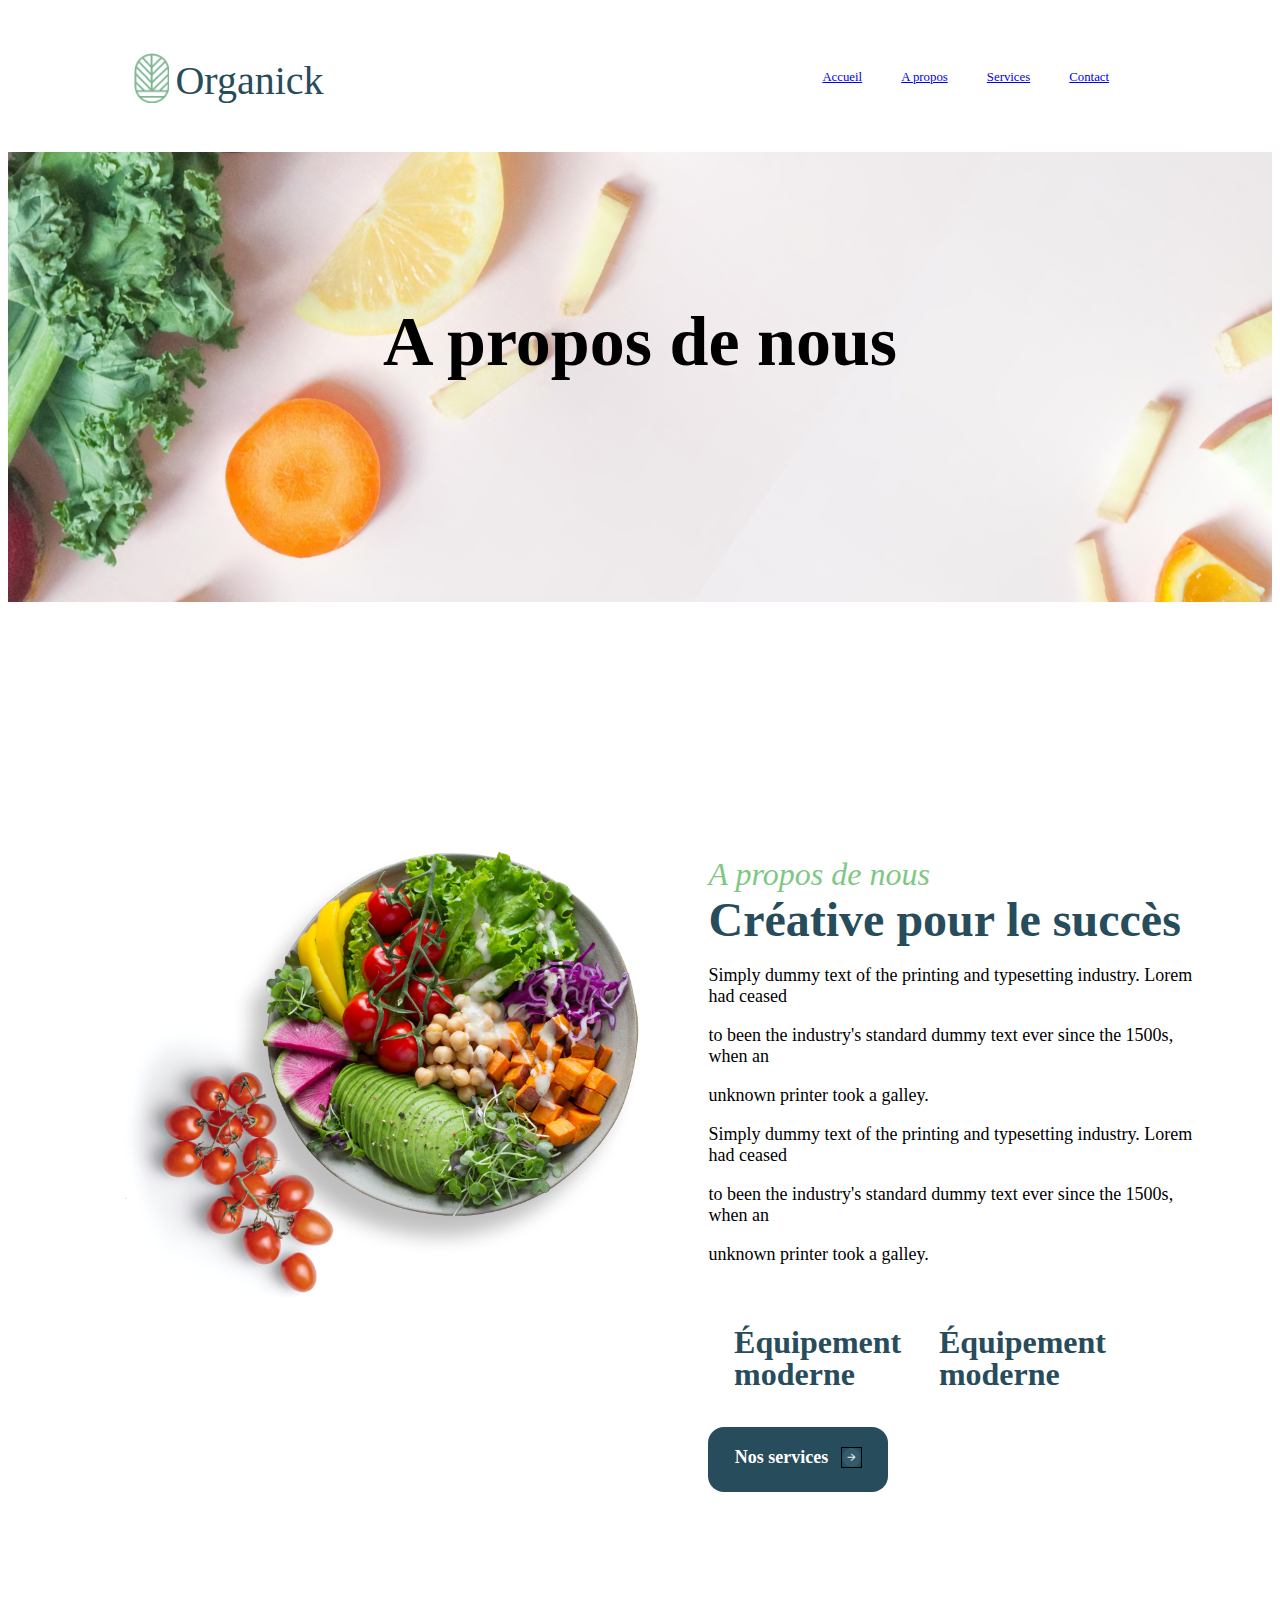
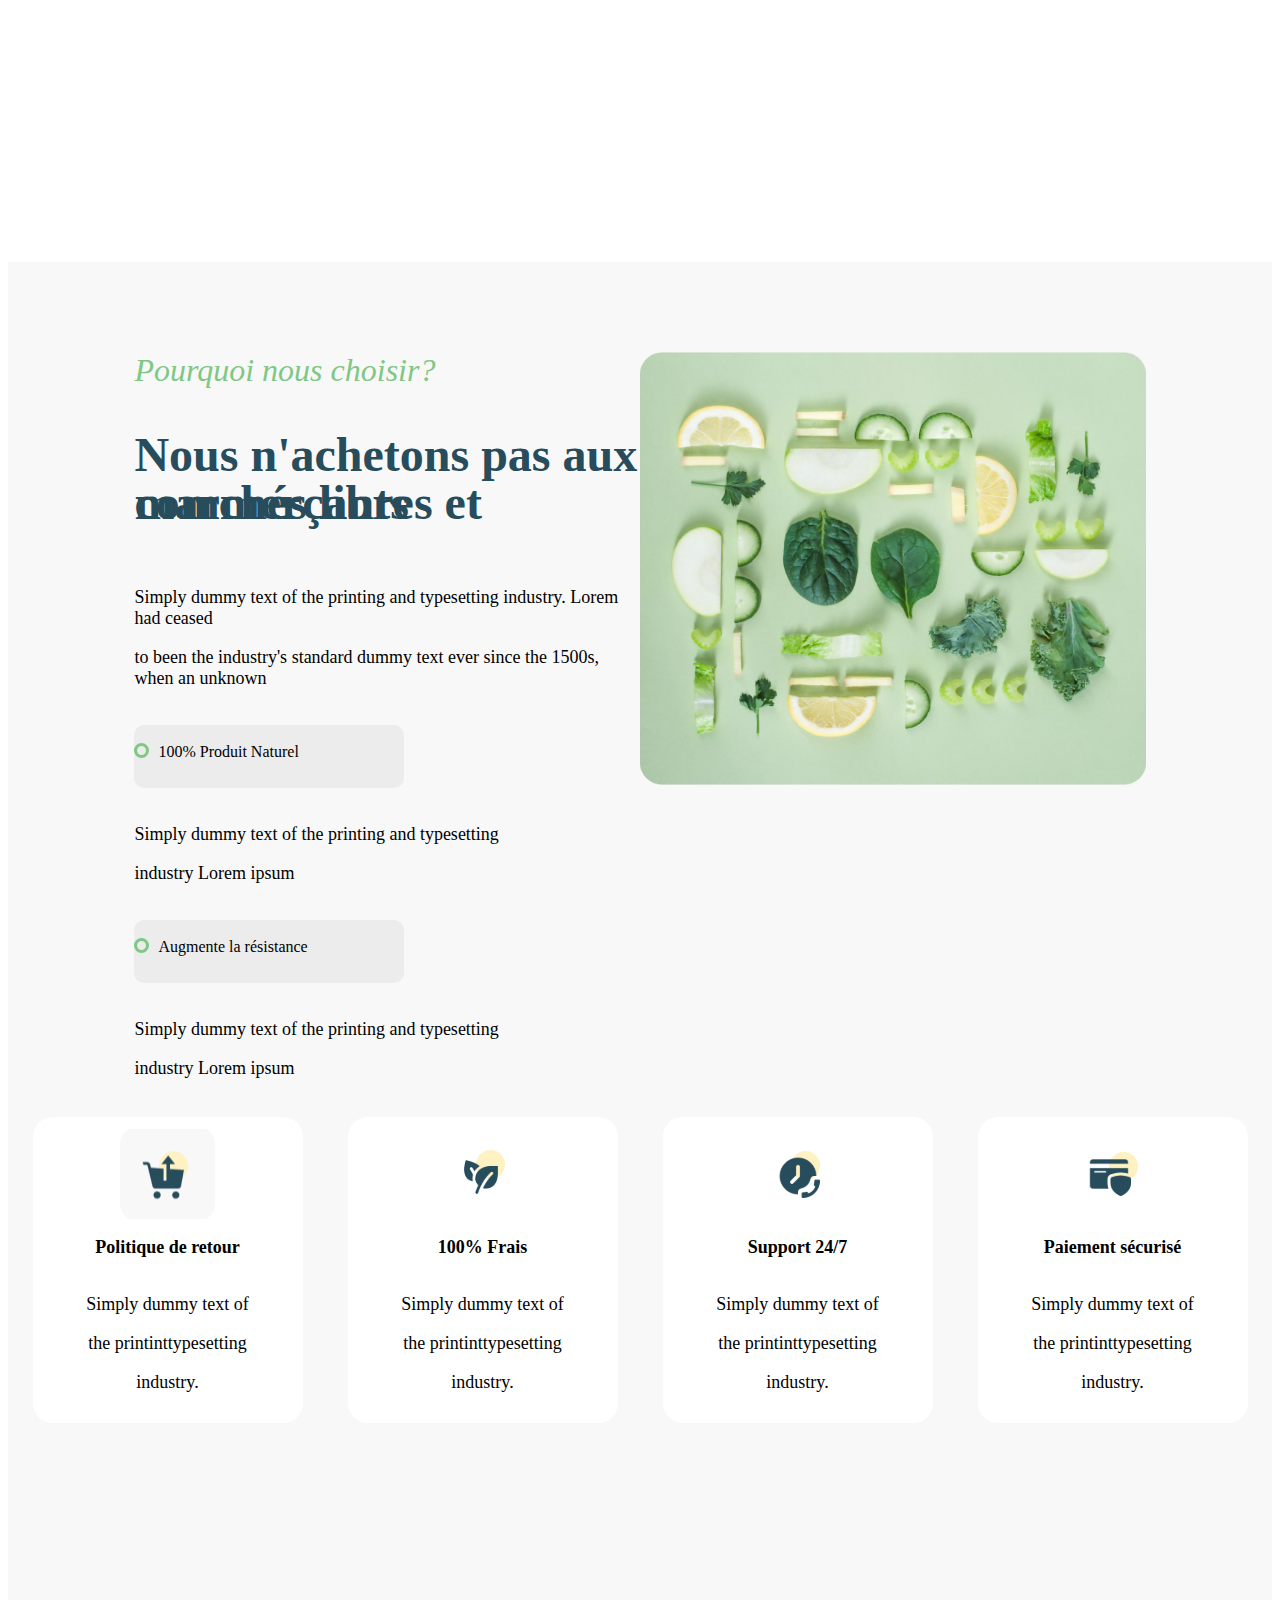
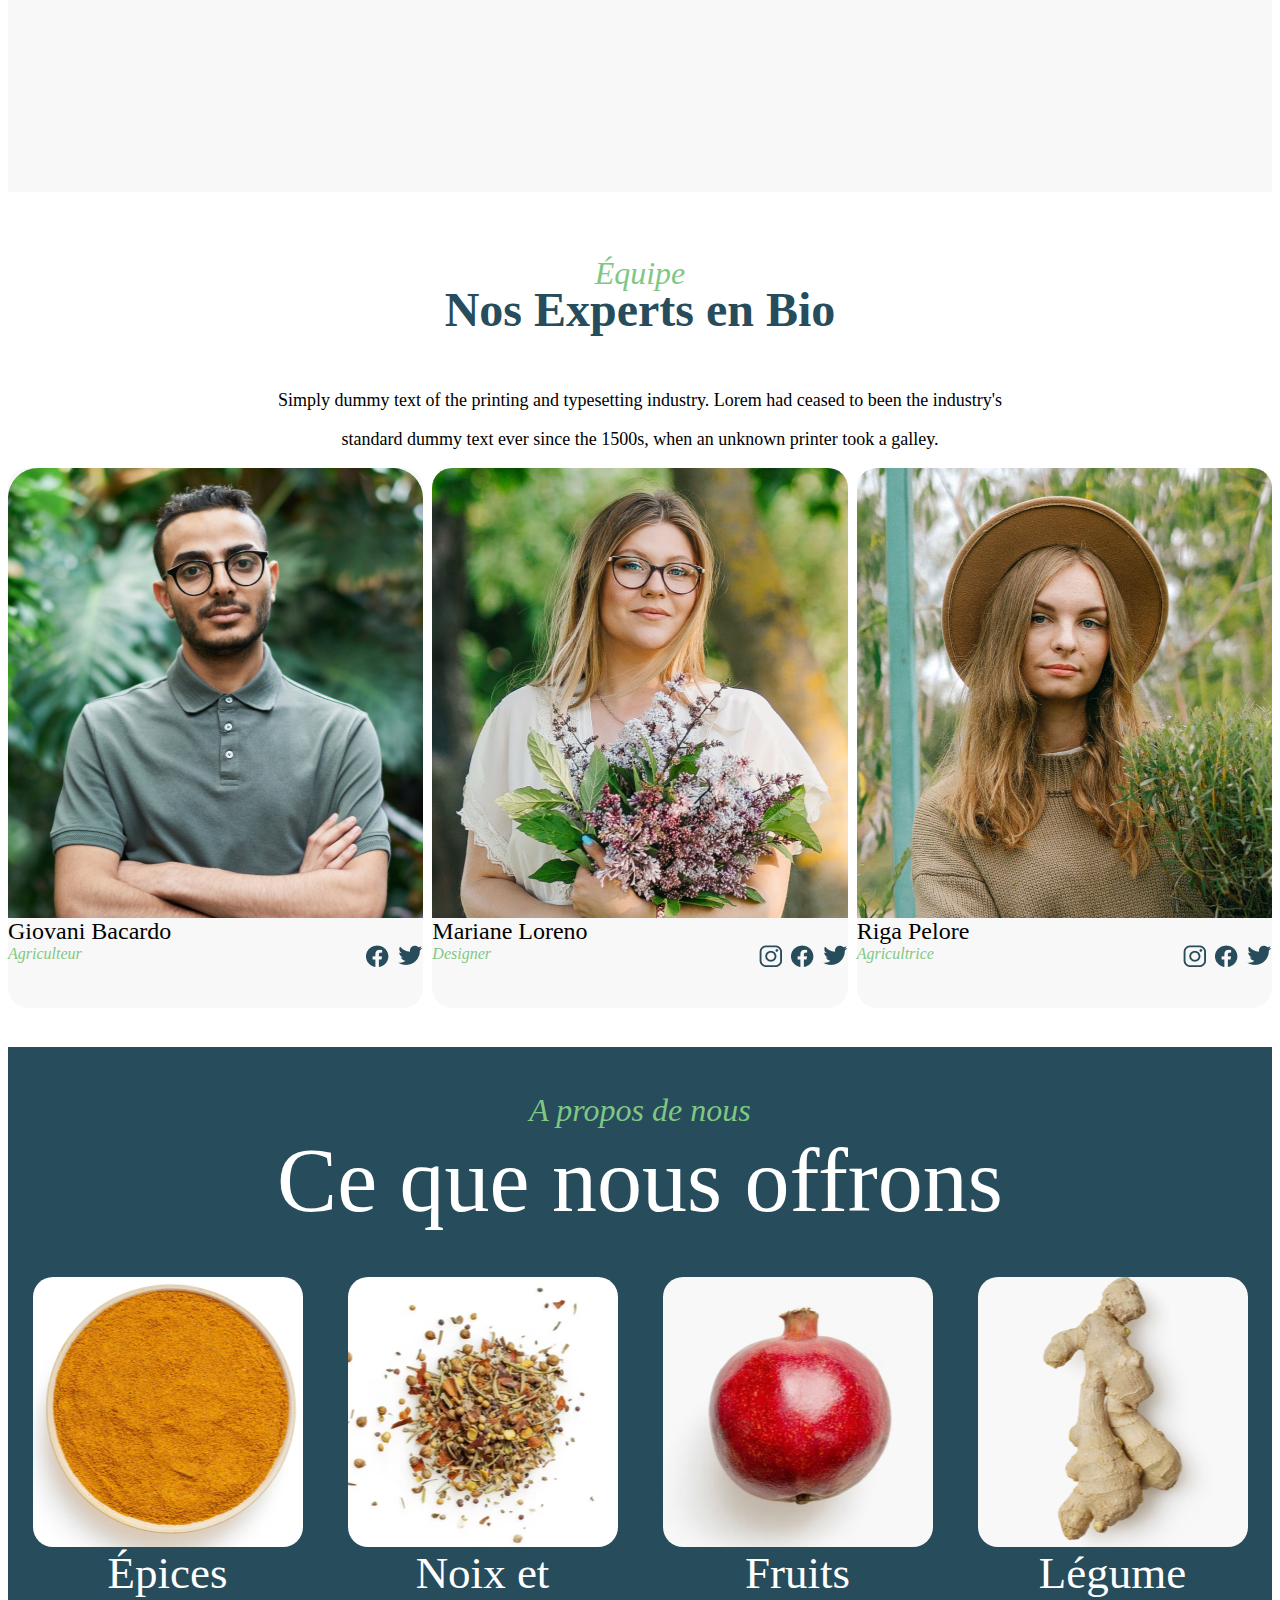
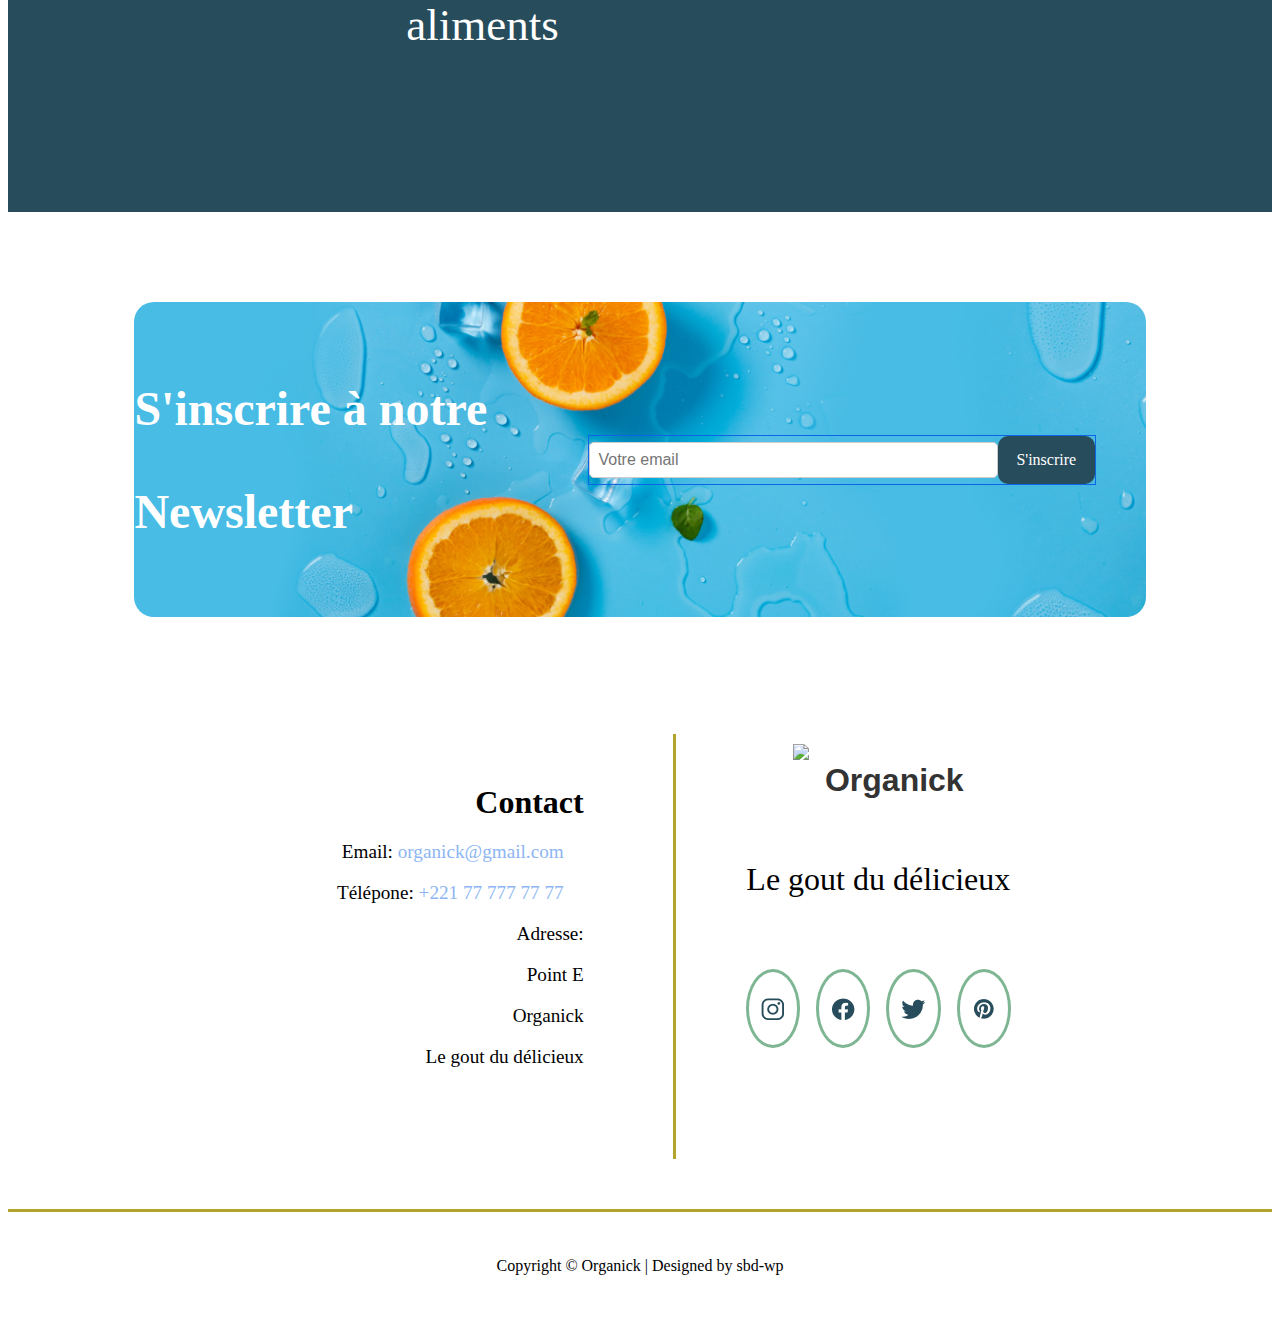
==== Page2.html @ c660fc33 "transfert" ====
<!DOCTYPE html>
<html lang="en">
<head>
    <meta charset="UTF-8">
    <title>A Propos</title>
    <link rel="stylesheet" href="Page2.css">
    <link rel="stylesheet" href="ResponsiveP2.css">
</head>
<body>
    <div class="conteneur-principal">
        <div class="en-tete">
            <div class="logo">
                <a href="http://localhost:63342/TP-HTML-CSS---Dev-Data-I-/TP-HTML-CSS---Dev-Data-I-/TP%20Organica/Page%201/Page1.html?_ijt=kjre2r2auroml2tfnro26vf4nk"><img src="Images2/Logo.png" height="50"></a>
                <div class="nom">Organick</div>
            </div>
            <div class="Menu">
                    <a href="http://localhost:63342/TP-HTML-CSS---Dev-Data-I-/TP-HTML-CSS---Dev-Data-I-/TP%20Organica/Page%201/Page1.html?_ijt=kjre2r2auroml2tfnro26vf4nk">Accueil</a>
                    <a  target="_blank" href="http://localhost:63342/TP-HTML-CSS---Dev-Data-I-/TP-HTML-CSS---Dev-Data-I-/TP%20Organica/Page%202/Page2.html?_ijt=hvqnklgci5k5j975k19oupe1nn&_ij_reload=RELOAD_ON_SAVE">A propos</a>
                    <a target="_blank" href="http://localhost:63342/TP-HTML-CSS---Dev-Data-I-/TP-HTML-CSS---Dev-Data-I-/TP%20Organica/Page%203/Page3.html?_ijt=k3lo1p9vnvbjteoh0bodmjgn5k&_ij_reload=RELOAD_ON_SAVE">Services</a>
                    <a target="_blank" href="http://localhost:63342/TP-HTML-CSS---Dev-Data-I-/TP-HTML-CSS---Dev-Data-I-/TP%20Organica/Page%204/Page4.html?_ijt=k3lo1p9vnvbjteoh0bodmjgn5k&_ij_reload=RELOAD_ON_SAVE">Contact</a>
            </div>
        </div>

        <div class="ligne1P2">
            <div class="titre-ligne1">A propos de nous</div>
        </div>

        <div class="ligne2P2">
            <div class="image-ligne2p2"></div>
            <div class="contenu-ligne2P2">
                <div class="italic-titreP2">A propos de nous</div>
                <div class="grand-titreP2">Créative pour le succès</div>
                <div class="texteP2">
                    <p>Simply dummy text of the printing and typesetting industry. Lorem had ceased</p>
                    <p>to been the industry's standard dummy text ever since the 1500s, when an</p>
                    <p>unknown printer took a galley.</p>
                    <p></p>
                    <p>Simply dummy text of the printing and typesetting industry. Lorem had ceased</p>
                    <p>to been the industry's standard dummy text ever since the 1500s, when an</p>
                    <p>unknown printer took a galley.</p>
                </div>
                <div class="bloc-iconeP2">
                    <div class="ligne-icone">
                        <div class="icone1-ligne2P2"></div>
                        <div class="texte2P2">
                            <p>Équipement</p>
                            <p>moderne</p>
                        </div>
                    </div>
                    <div class="ligne-icone">
                        <div class="icone2-ligne2P2"></div>
                        <div class="texte2P2">
                            <p>Équipement</p>
                            <p>moderne</p>
                        </div>
                    </div>
                </div>
                <div class="boutonP2">
                    <div class="texte-bouton-ligne2P2">Nos services</div>
                    <img src="Images2/Aerrow.png" width="19" height="19" border="1">
                </div>
            </div>
        </div>

        <div class="ligne3P2">
            <div class="bloc-haut-ligne3P2">
                <div class="gauche-Ligne3P2">
                    <div class="italic-titreP2">Pourquoi nous choisir?</div>
                    <div class="grand-titreP2">
                        <p>Nous n'achetons pas aux</p>
                        <p>marchés libres et commerçants</p>
                    </div>
                    <div class="texteP2">
                        <p>Simply dummy text of the printing and typesetting industry. Lorem had ceased</p>
                        <p>to been the industry's standard dummy text ever since the 1500s, when an unknown</p>
                    </div>
                    <div class="cadre-ligne3P2">
                        <div class="cercle-Ligne3P2"></div>
                        <div class="texte-cadre">
                            100% Produit Naturel
                        </div>
                    </div>
                    <div class="texteP2">
                        <p>Simply dummy text of the printing and typesetting</p>
                        <p>industry Lorem ipsum</p>
                    </div>

                    <div class="cadre-ligne3P2">
                        <div class="cercle-Ligne3P2"></div>
                        <div class="texte-cadre">
                            Augmente la résistance
                        </div>
                    </div>
                    <div class="texteP2">
                        <p>Simply dummy text of the printing and typesetting</p>
                        <p>industry Lorem ipsum</p>
                    </div>
                </div>
                <div class="droite-Ligne3P2"></div>
            </div>
            <div class="bloc-bas-ligne3P2">
                <div class="cadre-icone-ligne3P2">
                    <div class="icone1-Ligne3"></div>
                    <div class="texte-icone-ligne3P2">
                        Politique de retour
                    </div>
                    <div class="texteP2">
                        <p>Simply dummy text of</p>
                        <p>the printinttypesetting</p>
                        <p>industry.</p>
                    </div>
                </div>

                <div class="cadre-icone-ligne3P2">
                    <div class="icone2-Ligne3"></div>
                    <div class="texte-icone-ligne3P2">
                        100% Frais
                    </div>
                    <div class="texteP2">
                        <p>Simply dummy text of</p>
                        <p>the printinttypesetting</p>
                        <p>industry.</p>
                    </div>
                </div>

                <div class="cadre-icone-ligne3P2">
                    <div class="icone3-Ligne3"></div>
                    <div class="texte-icone-ligne3P2">
                        Support 24/7
                    </div>
                    <div class="texteP2">
                        <p>Simply dummy text of</p>
                        <p>the printinttypesetting</p>
                        <p>industry.</p>
                    </div>
                </div>

                <div class="cadre-icone-ligne3P2">
                    <div class="icone4-Ligne3"></div>
                    <div class="texte-icone-ligne3P2">
                        Paiement sécurisé
                    </div>
                    <div class="texteP2">
                        <p>Simply dummy text of</p>
                        <p>the printinttypesetting</p>
                        <p>industry.</p>
                    </div>
                </div>
            </div>
        </div>

        <div class="ligne4P2">
            <div class="bloc-texte-ligne4P2">
                <div class="italic-titreP2">
                    Équipe
                </div>
                <div class="grand-titreP2">
                    Nos Experts en Bio
                </div>
            </div>

            <div class="texteP2">
                <p>Simply dummy text of the printing and typesetting industry. Lorem had ceased to been the industry's</p>
                <p>standard dummy text ever since the 1500s, when an unknown printer took a galley.</p>
            </div>
            <div class="bloc-photo-ligne4P2">
                <div class="boite">
                    <div class="expert1"></div>
                    <div class="Nom-expert">Giovani Bacardo</div>
                        <div class="Foncton-social">
                            <div class="fonction">Agriculteur</div>
                            <div class="Social">
                                <div class="fb"><img src="Images2/Fb.png"></div>
                                <div class="twitter"><img src="Images2/Vector.png"></div>
                            </div>
                    </div>
                </div>
                <div class="boite">
                    <div class="expert2"></div>
                    <div class="Nom-expert">Mariane Loreno</div>
                    <div class="Foncton-social">
                        <div class="fonction">Designer</div>
                        <div class="Social">
                            <div class="insta"><img src="Images2/Insta.png"></div>
                            <div class="fb"><img src="Images2/Fb.png"></div>
                            <div class="twitter"><img src="Images2/Vector.png"></div>
                        </div>
                    </div>
                </div>
                <div class="boite">
                    <div class="expert3"></div>
                    <div class="Nom-expert">Riga Pelore</div>
                    <div class="Foncton-social">
                        <div class="fonction">Agricultrice</div>
                        <div class="Social">
                            <div class="insta"><img src="Images2/Insta.png"></div>
                            <div class="fb"><img src="Images2/Fb.png"></div>
                            <div class="twitter"><img src="Images2/Vector.png"></div>
                        </div>
                    </div>
                </div>
            </div>
        </div>

        <div class="ligne5P2">
            <div class="bloc-texte-ligne5P2">
                <div class="italic-titreP2">
                    A propos de nous
                </div>
                <div class="grand-titre-ligne5P2">
                    Ce que nous offrons
                </div>
            </div>
            <div class="Produits">
                <div class="bloc-image-ligne5P2">
                    <div class="Epices"></div>
                    <div class="texte-image-ligne5P2">
                        Épices
                    </div>
                </div>

                <div class="bloc-image-ligne5P2">
                    <div class="Noix"></div>
                    <div class="texte-image-ligne5P2">
                        Noix et aliments
                    </div>
                </div>

                <div class="bloc-image-ligne5P2">
                    <div class="Fruits"></div>
                    <div class="texte-image-ligne5P2">
                        Fruits
                    </div>
                </div>

                <div class="bloc-image-ligne5P2">
                    <div class="Legume"></div>
                    <div class="texte-image-ligne5P2">
                        Légume
                    </div>
                </div>
            </div>
        </div>






































        <div class="ligne7">
          <div class="bloc-image-ligne7">
            <div class="texte-image-ligne7">
              <p>S'inscrire à notre</p>
              <p>Newsletter</p>
            </div>
              <div class="entree-ligne7">
            <input type="text" name="email" placeholder="Votre email" required />
            <div class="bouton-ligne7" tabindex="0">S'inscrire</div>
            </div>
          </div>
        </div>

        <div class="footer">
            <div class="gauche-footer">
                <h2>Contact</h2>
                <p>Email: <a href="mailto:organick@gmail.com">organick@gmail.com</a></p>
                <p>Télépone: <a href="tel:+221777777777">+221 77 777 77 77</a></p>
                <p>Adresse:</p>
                <p>Point E</p>
                <p>Organick</p>
                <p>Le gout du délicieux</p>
              </div>
            <div class="droite-footer">
                <div class="bloc-logo-footer">
                    <a href="http://localhost:63342/TP-HTML-CSS---Dev-Data-I-/TP-HTML-CSS---Dev-Data-I-/TP%20Organica/Page%201/Page1.html?_ijt=kjre2r2auroml2tfnro26vf4nk"><img src="/TP%20Organica/Page%201/Images1/Logo.png" height="70"></a>
                    <div class="texte1-droite-footer">Organick</div>
                </div>
                <div class="texte2-droite-footer">Le gout du délicieux</div>
                <div class="bloc-icone-droite-footer">
                    <a target="_blank" href="https://www.instagram.com/accounts/login/"><div class="cercle-footer-Insta"></div></a>
                    <a target="_blank" href="https://www.Facebook.com/accounts/login/"><div class="cercle-footer-Fb"></div></a>
                    <a target="_blank" href="https://www.Twitter.com/accounts/login/"><div class="cercle-footer-Twitter"></div></a>
                    <a target="_blank" href="https://www.Pinterest.com/accounts/login/"><div class="cercle-footer-Pinterest"></div></a>
            </div>
        </div>
        </div>
        <div class="pied-footer">
                    Copyright © Organick | Designed by sbd-wp
                </div>
    </div>
</body>
</html>
---- Page2.css ----
/*=====================================================Header=========================================================*/

body {
  font-family: Arial, sans-serif;
}

.conteneur-principal{
    display: block;
    font-family: Roboto, serif;
    flex-wrap: wrap;
    justify-content: center;
}

/*Barre de Menu*/
.en-tete{
    display: flex;
    width: 80%;
    height: auto;
    margin: auto;
    padding-top: 5vh;
}

.Menu {
    display: flex;
    flex: 1;
    text-align: center;
    justify-content: space-around;
    padding: 17px 17px;
    font-size: 1vw;
    color: #274C5B;
}

.menu a {
  margin-right: 20px;
  text-decoration: none;
  color: #000;
}


.logo{
    flex: 2;
    display: flex;
    margin: auto;
    justify-content: normal;
    gap: 0.5vw;
}

.nom{
    font-size: 40px;
    color: #274C5B;
    margin-top: auto;
    margin-bottom: auto;
    font-family: Roboto sans-serif;
}

/*=====================================================LIGNE1=========================================================*/

.ligne1P2{
    width: 100%;
    height: 450px;
    background-image: url("Images2/1.png");
    background-size: cover;
    text-align: center;
    margin-top: 5vh;
}

.titre-ligne1{
    font-size: 70px;
    line-height: 82,03px;
    font-weight: 800;
    padding: 150px 200px;
}


/*=====================================================LIGNE2==========================================*/

.ligne2P2 {
    display: flex;
    width: 98%;
    height: 110vh;
    margin-top: 20vh;
    justify-content: center;
    gap: 3vw;
    margin-bottom: 10vh;
    }

.image-ligne2p2{
    width: 50%;
    background-image: url("Images2/2.png");
    background-size: contain;
    background-repeat: no-repeat;
    }

.contenu-ligne2P2 {
    display: flex;
    flex-direction: column;
    width: 40%;
    margin-top: 6%;
    gap: 3vh;
    }

.italic-titreP2 {
    font-style: italic;
    color: #7FC884;
    font-size: xx-large;
    }

.grand-titreP2 {
    flex-wrap: wrap;
    font-size: xxx-large;
    color: #274C5B;
    font-weight: 800;
    line-height: 0;
    }

.texteP2 {
    font-size: large;
    }

.bloc-iconeP2 {
    display: flex;
    height: 10vh;
    gap: 1vw;
    flex-wrap: wrap;
    }

.ligne-icone {
    display: flex;
    width: 15vw;
    height: 10vh;
    gap: 2vw;
    justify-content: space-between;
    }

.icone1-ligne2P2{
    height: 10vh;
    width: 10vh;
    background-image: url("Images2/tractor.svg");
    background-size: contain;
    background-repeat: no-repeat;
}

.icone2-ligne2P2{
    height: 10vh;
    width: 10vh;
    background-image: url("Images2/Chemical Plant.png");
    background-size: contain;
    justify-content: space-between;
    background-repeat: no-repeat;
}

.texte2P2 {
    display: block;
    color: #274C5B;
    font-size: 2rem;
    line-height: 0;
    font-weight: 600;
}


.boutonP2 {
    display: flex;
    width: 20vh;
    height: 5vh;
    border-radius: 16px;
    padding-top: 20px;
    gap: 1vw;
    background-color: #274C5B;
    justify-content: center;
    }

.texte-bouton-ligne2P2 {
    font-size: large;
    color: white;
    font-weight: 800;
    }

/*==================================================LIGNE3============================================*/

.ligne3P2 {
    display: flex;
    width: 100%;
    height: 170vh;
    flex-direction: column;
    background: #F9F8F8;
}

.bloc-haut-ligne3P2 {
    margin-top: 10vh;
    height: 50%;
    display: flex;
    justify-content: center;
}

.gauche-Ligne3P2 {
    display: flex;
    flex-direction: column;
    width: 40%;
    gap: 2vh;
}

.cadre-ligne3P2 {
    display: flex;
    width: 30vh;
    height: 5vh;
    background-color: #ECECEC;
    padding-top: 2vh;
    border-radius: 10px;
    gap: 1vh;
}

.cercle-Ligne3P2{
    height: 1vh;
    width: 1vh;
    border-radius: 50%;
    border: #7FC884 solid;
}



.texte-cadre {
}

.droite-Ligne3P2 {
    background-image: url("Images2/3.png");
    width: 40%;
    background-repeat: no-repeat;
    background-size: contain;
    background-position: top;
}

.bloc-bas-ligne3P2 {
    display: flex;
    justify-content: center;
    gap: 5vh;
    height: 25%;
}

.cadre-icone-ligne3P2 {
    display: flex;
    flex-direction: column;
    gap: 2vh;
    border-radius: 20px;
    height: 80%;
    width: 30vh;
    background-color: white;
    justify-content: center;
    text-align: center;
}

.icone1-Ligne3 {
    height: 10vh;
    background-image: url("Images2/Icone(1).png");
    background-position: center;
    background-repeat: no-repeat;
}

.icone2-Ligne3 {
    height: 10vh;
    background-position: center;
    background-repeat: no-repeat;
    background-image: url("Images2/Icone(2).svg");
}

.icone3-Ligne3 {
    height: 10vh;
    background-position: center;
    background-repeat: no-repeat;
    background-image: url("Images2/Icone(3).svg");
}

.icone4-Ligne3 {
    height: 10vh;
    background-position: center;
    background-repeat: no-repeat;
    background-image: url("Images2/Icone (4).svg");
}

.texte-icone-ligne3P2 {
    font-weight: 600;
    font-size: 2vh;
}

/*==========================================================LIGNE4==================================================================*/

.ligne4P2 {
    height: 95vh;
    width: 100%;
    display: block;
    text-align: center;
}

.bloc-texte-ligne4P2{
    display: flex;
    flex-direction: column;
    height: 20vh;
    gap: 2vh;
    width: 100%;
    justify-content: center;
}

.bloc-photo-ligne4P2 {
    display: flex;
    gap: 1vh;
    justify-content: center;
}

.boite{
    display: block;
    height: 60vh;
    width: 50vh;
    border-radius: 20px;
    background-color: #F9F8F8;
}

.boite {
  box-shadow: 0 0 0 0 rgba(0,0,0,0);
  transition: box-shadow 0.3s ease;
}

.boite:hover {
  box-shadow: 0 10px 20px 0 rgba(0,0,0,0.5);
}

.expert1 {
    border-top-left-radius:30px;
    border-top-right-radius:30px;
    width: 100%;
    height: 50vh;
    background-repeat: no-repeat;
    background-image: url("Images2/4.jpg");
    background-position: top;
}

.expert2 {
    border-top-left-radius:20px;
    border-top-right-radius:20px;
    width: 100%;
    height: 50vh;
    background-repeat: no-repeat;
    background-image: url("Images2/5.png");
    background-position: top;
}

.expert3 {
    border-top-left-radius:20px;
    border-top-right-radius:20px;
    width: 100%;
    height: 50vh;
    background-repeat: no-repeat;
    background-image: url("Images2/6.png");
    background-position: top;
}

.Nom-expert {
    font-size: x-large;
    font-weight: 400;
    text-align: left;
    margin-bottom: 0,5vh;
}

.Foncton-social {
    display: flex;
    justify-content: space-between;

}

.fonction {
    font-style: italic;
    font-weight: lighter;
    color: #7FC884;
}

.Social {
    display: flex;
    gap: 1vh;
}

.insta {
}

.fb {
}

.twitter {
}

/*======================================================LIGNE5===============================*/

.ligne5P2 {
    background: #274C5B;
    height: 80vh;
    width: 100%;
    display: flex;
    padding-top: 5vh;
    flex-direction: column;
    gap: 5vh;
}

.bloc-texte-ligne5P2 {
    display: block;
    text-align: center;
}

.grand-titre-ligne5P2{
    font-size: 10vh;
    color: white;
}

.Produits {
    display: flex;
    flex-wrap: wrap;
    justify-content: center;
    gap: 5vh;
}
.bloc-image-ligne5P2 {
    border-radius: 10px;
}

.Epices{
    border-radius: 20px;
    width: 30vh;
    height: 30vh;
    background-position: center;
    background-image: url("Images2/7.png");
}

.Noix{
    border-radius: 20px;
    width: 30vh;
    height: 30vh;
    background-position: center;
    background-image: url("Images2/8.png");
}

.Fruits{
    border-radius: 20px;
    width: 30vh;
    height: 30vh;
    background-position: center;
    background-image: url("Images2/9.png");
}

.Legume{
    border-radius: 20px;
    width: 30vh;
    height: 30vh;
    background-position: center;
    background-image: url("Images2/10.png");
}
.texte-image-ligne5P2 {
    border-radius: 20px;
    width: 30vh;
    height: 30vh;
    text-align: center;
    color: white;
    font-size: 5vh;
}

/*=====================================================foot=========================================================*/

.ligne7 {
  display: flex;
    justify-content: center;
    margin-top: 10vh;
}

.bloc-image-ligne7 {
      display: flex;
      width: 80%;
      height: 35vh;
      background-image: url("Images2/Photo-20.jpg");
      background-repeat: no-repeat;
      background-position: center;
      background-size: cover;
      justify-content: right;
      align-items: center;
      border-radius: 20px;
}

.texte-image-ligne7 {
    width: 40%;
    display: block;
    font-size: xxx-large;
    align-items: center;
    justify-content: center;
    color: white;
    font-weight: bolder;
}

.entree-ligne7 {
      display: flex;
      justify-content: space-between;
      align-items: center;
      width: 50%;
      border: 1px solid #0D64E5;
      margin: auto;
}

.bouton-ligne7 {
      width: 20%;
      display: flex;
      justify-content: center;
      align-items: center;
      height: 3rem;
      border-radius: 10px;
      background-color: #274C5B;
      color: white;
      cursor: pointer;
}

.bouton-ligne7:hover {
      background-color: #0D64E5;
}

input {
      width: 80%;
      padding: 0.5rem;
      font-size: 1rem;
      border-radius: 5px;
      border: 1px solid #ccc;
}

input:focus {
      outline: none;
      box-shadow: 0 0 2px 1px rgba(0, 120, 255, 0.5);
}

/*=====================================================footer=========================================================*/

.footer{
    margin-top: 10vh;
    display: flex;
    justify-content: center;
    gap: 2vw;
}


.gauche-footer {
      margin-top: 50px;
      text-align: right;
      width: 30vw;
      height: 40vh;
    padding-right: 5vw;
}

.gauche-footer h2 {
      font-size: 2rem;
      font-weight: bold;
      margin-bottom: 20px;
}

.gauche-footer p {
      font-size: 1.2rem;
      margin-bottom: 10px;
}

.gauche-footer a {
      text-decoration: none;
      color: #8CB5F3;
      margin-right: 20px;
}

.droite-footer {
    display: flex;
    flex-direction: column;
    margin-top: 3vh;
    width: 30vw;
    height: auto;
    padding: 10px;
    border-left: #B4A42C solid;
}

.bloc-logo-footer {
    display: flex;
    width: 30vw;
    height: 10vh;
    gap: 1rem;
    justify-content: center;

}
.texte1-droite-footer {
    padding-top: 2vh;
    font-family: Arial, sans-serif;
    font-size: xx-large;
    font-weight: bold;
    color: #333;
}

.texte2-droite-footer {
    width: 30vw;
    height: 10vh;
    font-size: xx-large;
    align-content: center;
    text-align: center;
}

.cercle-footer-Insta {
    display: flex;
    flex-direction: column;
    width: 3vw;
    height: 7vh;
    border-radius: 50%;
    border: 3px #7EB693 solid;
    justify-content: center;
    text-align: center;
    padding:5px ;
    background-clip: content-box;
    margin: auto;
    background-image: url("Images2/Insta.png");
    background-repeat: no-repeat;
    background-position: center;
}

.cercle-footer-Fb {
    display: flex;
    flex-direction: column;
    width: 3vw;
    height: 7vh;
    border-radius: 50%;
    border: 3px #7EB693 solid;
    justify-content: center;
    text-align: center;
    padding:5px ;
    background-clip: content-box;
    margin: auto;
    background-image: url("Images2/Fb.png");
    background-repeat: no-repeat;
    background-position: center;
}

.cercle-footer-Twitter {
    display: flex;
    flex-direction: column;
    width: 3vw;
    height: 7vh;
    border-radius: 50%;
    border: 3px #7EB693 solid;
    justify-content: center;
    text-align: center;
    padding:5px ;
    background-clip: content-box;
    margin: auto;
    background-image: url("Images2/Vector.png");
    background-repeat: no-repeat;
    background-position: center;
}

.cercle-footer-Pinterest {
    display: flex;
    flex-direction: column;
    width: 3vw;
    height: 7vh;
    border-radius: 50%;
    border: 3px #7EB693 solid;
    justify-content: center;
    text-align: center;
    padding:5px ;
    background-clip: content-box;
    margin: auto;
    background-image: url("Images2/Pintrest.png");
    background-repeat: no-repeat;
    background-position: center;
}

.bloc-icone-droite-footer{
    display: flex;
    width: 30vw;
    height: 20vh;
    justify-content: center;
    gap: 1rem;
    padding-top: 5vh;
}

.pied-footer {
      text-align: center;
      margin-top: 50px;
      padding-top: 5vh;
      font-size: 1rem;
      margin-bottom: 5vh;
      border-image: url("TP Organica/Page 1/Images1/Line.png") 20 round;
      border-top: #B4A42C solid;
}
---- ResponsiveP2.css ----
/*=====================HEADER===================*/
@media screen and (max-width: 600px){
    .en-tete {
    flex-direction: column;
    }

  .logo {
    font-size: 10px;
    color: #000;
  }

  .menu {
    flex-direction: column;
    display: none;
  }

  .menu a {
    margin-bottom: 10px;
  }
}

/*===================Ligne1=======================*/

@media screen and (max-width: 600px){
    .titre-ligne1{
        font-size: 50px;
    }

}

/*===================Ligne2=======================*/

@media screen and (max-width: 600px){

    .bloc-bas-ligne3P2 {
    display: flex;
        flex-wrap: wrap;
    justify-content: center;
    gap: 5vh;
    height: 25%;
}

    .grand-titreP2{
        font-size: 15px;
    }

    .texteP2 {
    font-size: medium;
    }

    .image-ligne2p2{
    width: 50%;
    background-image: url("Images2/2.png");
    background-size: contain;
    background-repeat: no-repeat;
    }


    .texte2P2 {
    display: block;
    color: #274C5B;
    font-size: 10px;
    line-height: 0;
    font-weight: 600;
}
}

@media screen and (min-width: 600px) and (max-width: 1200px) {
    .grand-titreP2 {
        font-size: 15px;
    }

    .texteP2 {
        font-size: medium;
    }

    .texte2P2 {
        display: block;
        color: #274C5B;
        font-size: 10px;
        line-height: 0;
        font-weight: 600;
    }


    /*===================Ligne3=======================*/
    @media screen and (max-width: 600px) {
        .bloc-bas-ligne3P2 {
            display: flex;
            justify-content: center;
            gap: 0px;
            height: 25%;
        }

        .cadre-icone-ligne3P2 {
            display: flex;
            flex-direction: column;
            gap: 0vh;
            border-radius: 20px;
            height: 80%;
            width: 25vh;
            background-color: white;
            justify-content: center;
            text-align: center;
        }
    }

    @media screen and (min-width: 600px) and (max-width: 1200px) {
        @media screen and (max-width: 600px) {
            .bloc-bas-ligne3P2 {
                display: flex;
                justify-content: center;
                gap: 0px;
                height: 25%;
            }

            .cadre-icone-ligne3P2 {
                display: flex;
                flex-direction: column;
                gap: 0vh;
                border-radius: 20px;
                height: 80%;
                width: 25vh;
                background-color: white;
                justify-content: center;
                text-align: center;
            }
        }
    }

    /*==========================================================LIGNE4==================================================================*/
    @media screen and (max-width: 600px) {
        .bloc-photo-ligne4P2 {
            display: flex;
            gap: 0vh;
            justify-content: center;
        }

    }






    /*======================================Ligne5==============================*/
    @media screen and (max-width: 600px) {
        .Produits {
            display: flex;
            flex-wrap: wrap;
        }

        .bloc-image-ligne5P2 {
            width: 5vh;
            height: 5vh;
            border-radius: 10px;
        }

        .Epices {
            border-radius: 20px;
            width: 10vh;
            height: 30vh;
            background-position: center;
            background-image: url("Images2/7.png");
        }

        .Noix {
            border-radius: 20px;
            width: 10vh;
            height: 30vh;
            background-position: center;
            background-image: url("Images2/8.png");
        }

        .Fruits {
            border-radius: 20px;
            width: 10vh;
            height: 30vh;
            background-position: center;
            background-image: url("Images2/9.png");
        }

        .Legume {
            border-radius: 20px;
            width: 10vh;
            height: 30vh;
            background-position: center;
            background-image: url("Images2/10.png");
        }

        .texte-image-ligne5P2 {
            text-align: start;
            color: white;
            font-size: 1vh;
        }
    }


























    /*=====================Foot===================*/
    @media screen and (max-width: 600px) {
        .texte-image-ligne7 {
            width: 40%;
            display: block;
            font-size: xx-large;
            align-items: center;
            justify-content: center;
            color: white;
            font-weight: bolder;
        }


    }

    /*=====================Footer===================*/
    @media screen and (max-width: 600px) {

        .texte1-droite-footer {
            font-size: large;

        }

        .texte2-droite-footer {
            font-size: xx-large;
        }

        .cercle-footer-Insta {
            width: 3vw;
            height: 4vh;
        }

        .cercle-footer-Fb {
            width: 3vw;
            height: 4vh;
        }

        .cercle-footer-Twitter {
            width: 3vw;
            height: 4vh;
        }

        .cercle-footer-Pinterest {
            width: 3vw;
            height: 4vh;
        }

        .bloc-icone-droite-footer {
            display: flex;
            width: 30vw;
            height: 20vh;
            justify-content: center;
            gap: 1rem;
            padding-top: 5vh;
        }

    }
}
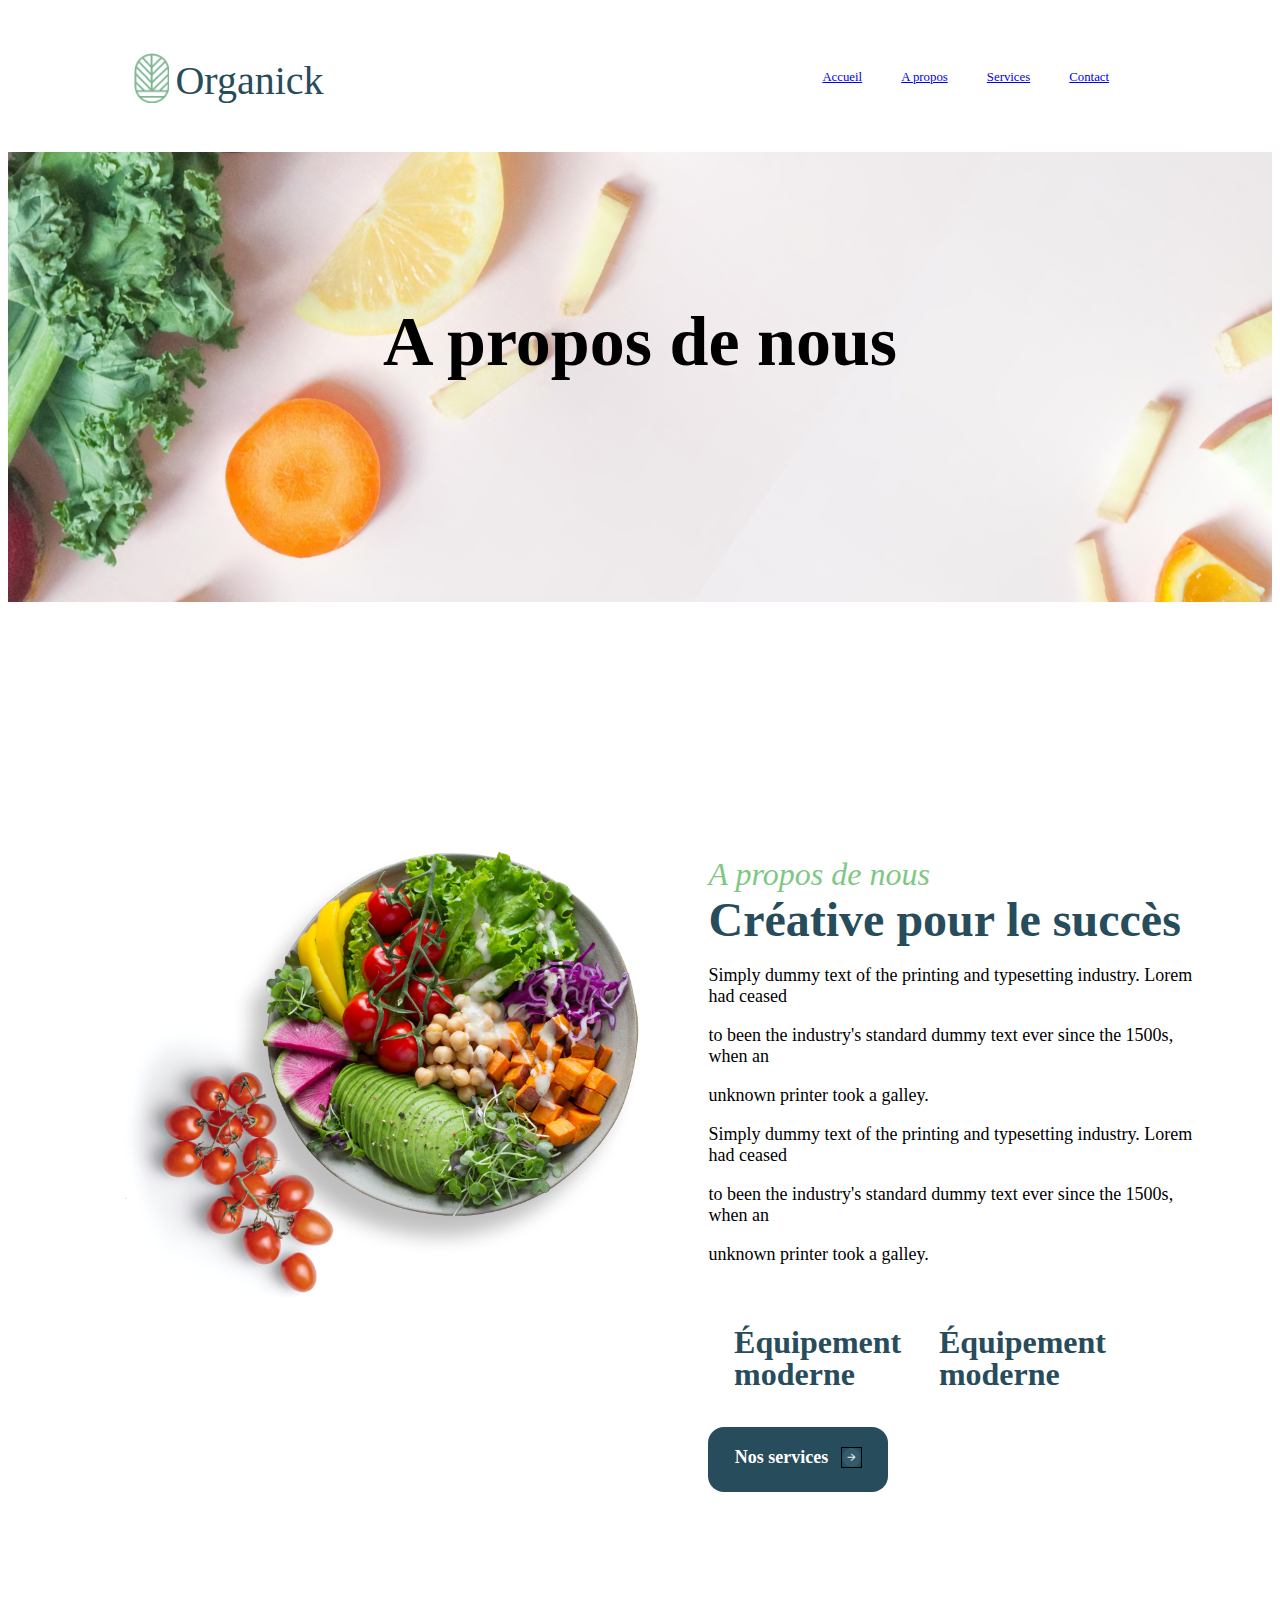
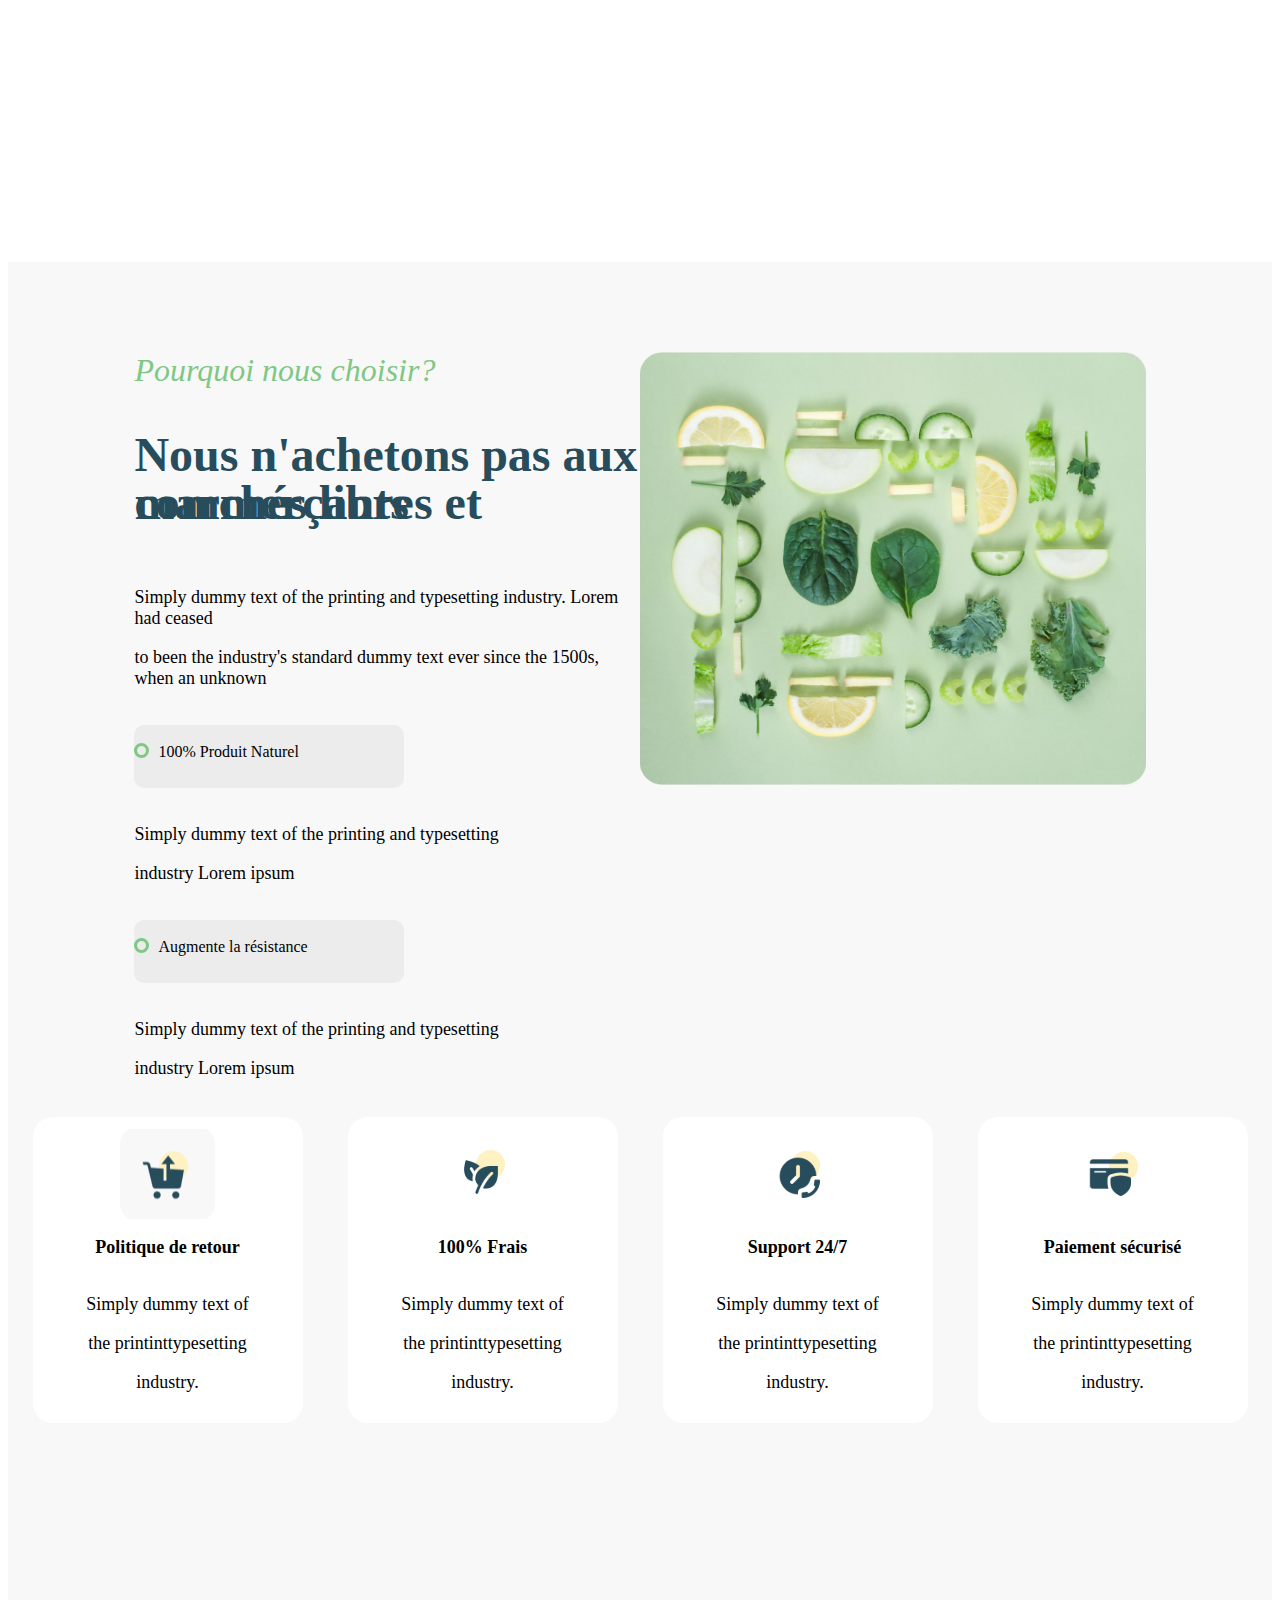
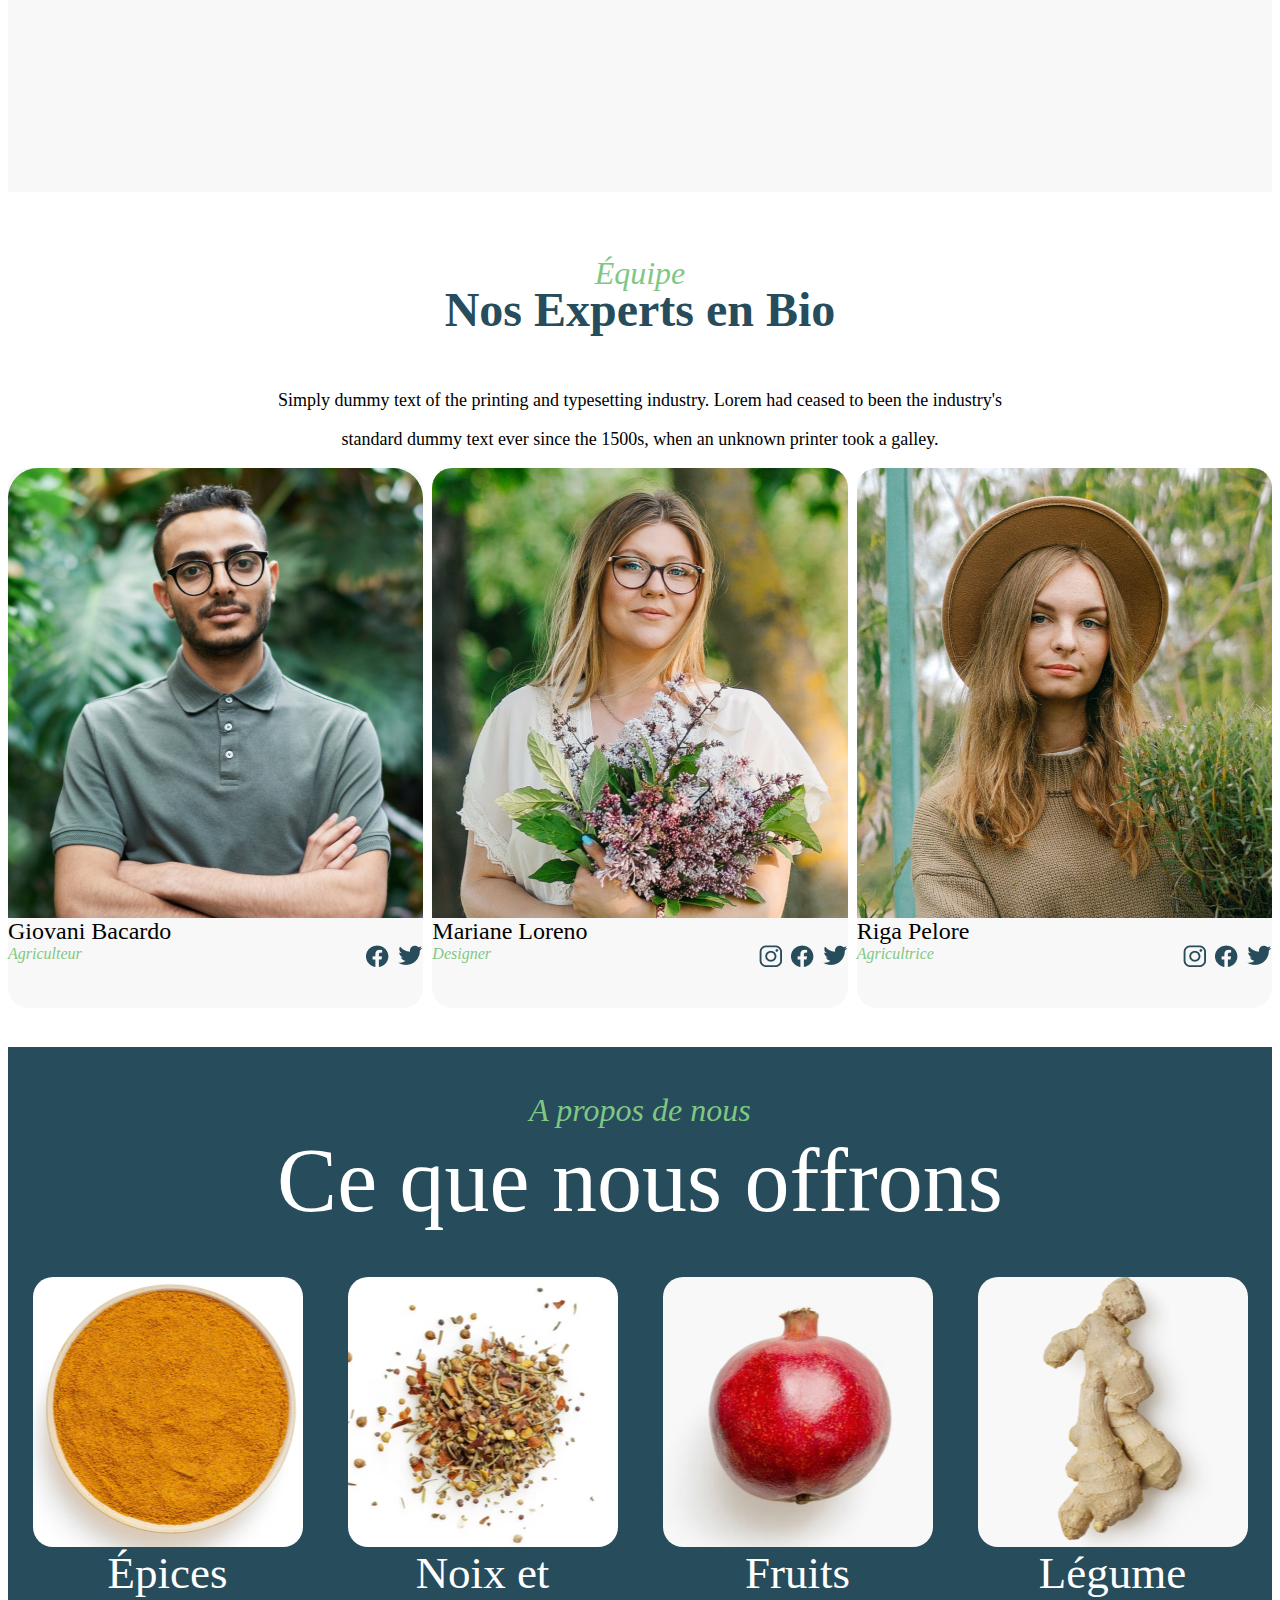
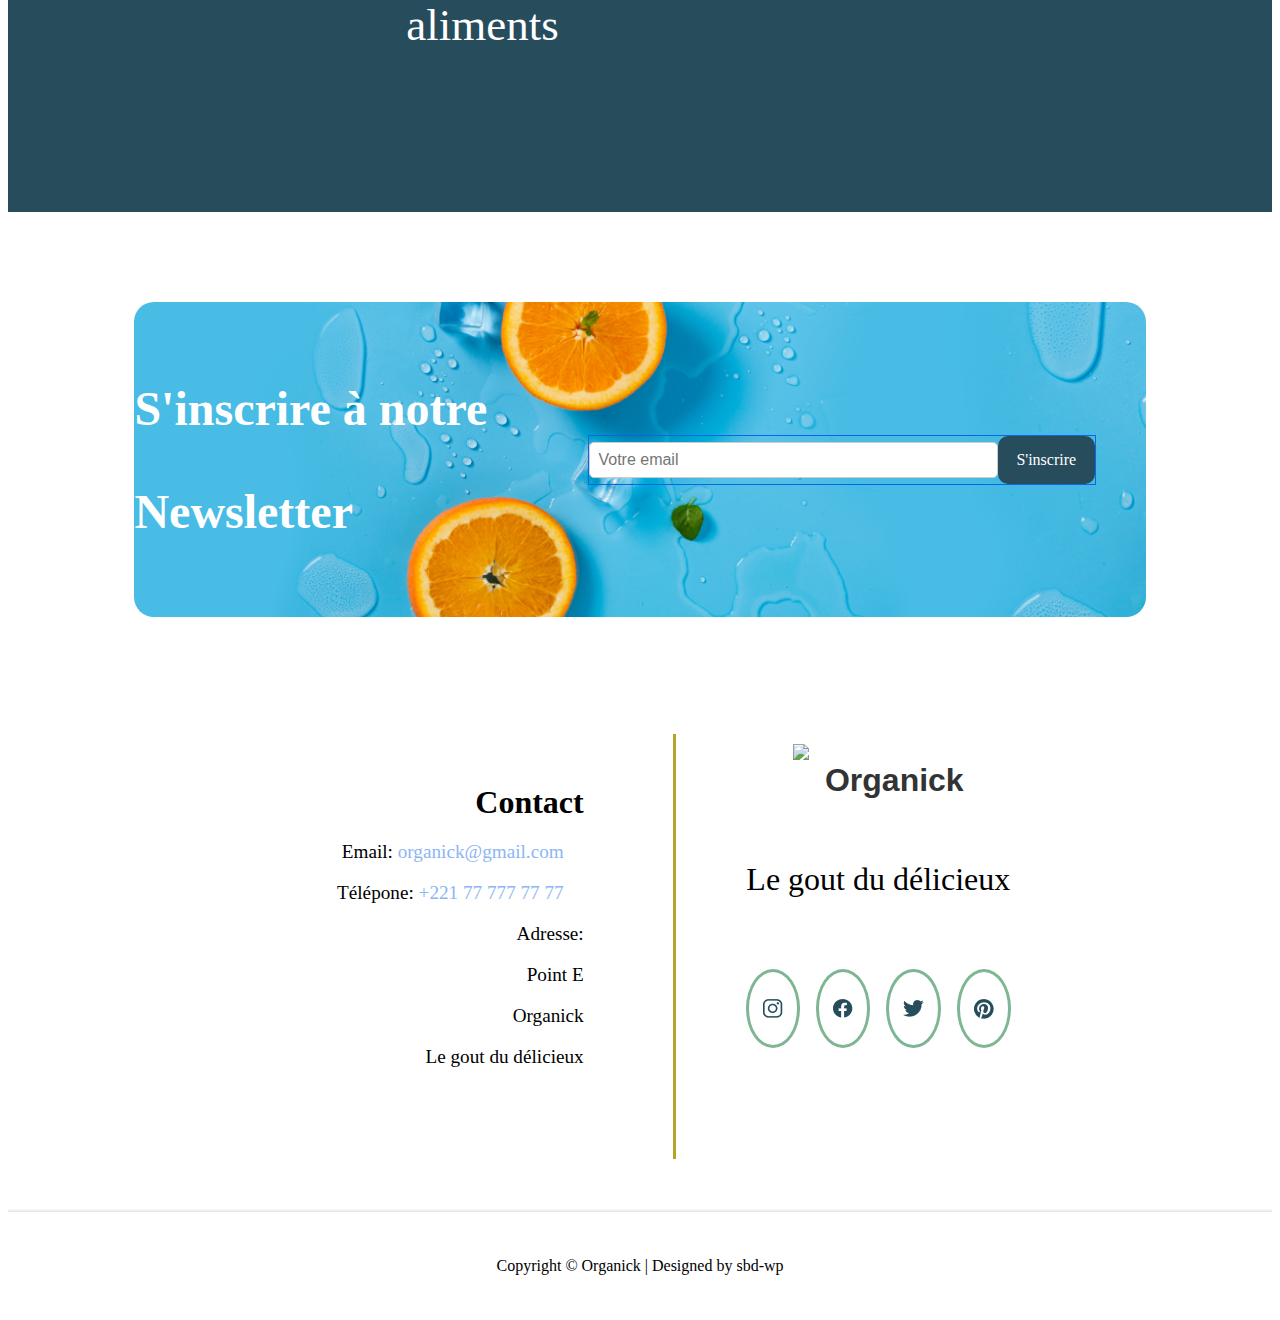
==== commit 67ba2754: "linking pages" ====
--- a/Page2.html
+++ b/Page2.html
@@ -4,20 +4,21 @@
     <meta charset="UTF-8">
     <title>A Propos</title>
     <link rel="stylesheet" href="Page2.css">
+    <link rel="stylesheet" href="Page1.css">
     <link rel="stylesheet" href="ResponsiveP2.css">
 </head>
 <body>
     <div class="conteneur-principal">
         <div class="en-tete">
             <div class="logo">
-                <a href="http://localhost:63342/TP-HTML-CSS---Dev-Data-I-/TP-HTML-CSS---Dev-Data-I-/TP%20Organica/Page%201/Page1.html?_ijt=kjre2r2auroml2tfnro26vf4nk"><img src="Images2/Logo.png" height="50"></a>
+                <a href="index.html"><img src="Images1/Logo.png" height="50"></a>
                 <div class="nom">Organick</div>
             </div>
             <div class="Menu">
-                    <a href="http://localhost:63342/TP-HTML-CSS---Dev-Data-I-/TP-HTML-CSS---Dev-Data-I-/TP%20Organica/Page%201/Page1.html?_ijt=kjre2r2auroml2tfnro26vf4nk">Accueil</a>
-                    <a  target="_blank" href="http://localhost:63342/TP-HTML-CSS---Dev-Data-I-/TP-HTML-CSS---Dev-Data-I-/TP%20Organica/Page%202/Page2.html?_ijt=hvqnklgci5k5j975k19oupe1nn&_ij_reload=RELOAD_ON_SAVE">A propos</a>
-                    <a target="_blank" href="http://localhost:63342/TP-HTML-CSS---Dev-Data-I-/TP-HTML-CSS---Dev-Data-I-/TP%20Organica/Page%203/Page3.html?_ijt=k3lo1p9vnvbjteoh0bodmjgn5k&_ij_reload=RELOAD_ON_SAVE">Services</a>
-                    <a target="_blank" href="http://localhost:63342/TP-HTML-CSS---Dev-Data-I-/TP-HTML-CSS---Dev-Data-I-/TP%20Organica/Page%204/Page4.html?_ijt=k3lo1p9vnvbjteoh0bodmjgn5k&_ij_reload=RELOAD_ON_SAVE">Contact</a>
+                    <a href="index.html">Accueil</a>
+                    <a href="Page2.html">A propos</a>
+                    <a href="Page3.html">Services</a>
+                    <a href="Page4.html">Contact</a>
             </div>
         </div>
 
--- a/Page2.css
+++ b/Page2.css
@@ -1,58 +1,3 @@
-/*=====================================================Header=========================================================*/
-
-body {
-  font-family: Arial, sans-serif;
-}
-
-.conteneur-principal{
-    display: block;
-    font-family: Roboto, serif;
-    flex-wrap: wrap;
-    justify-content: center;
-}
-
-/*Barre de Menu*/
-.en-tete{
-    display: flex;
-    width: 80%;
-    height: auto;
-    margin: auto;
-    padding-top: 5vh;
-}
-
-.Menu {
-    display: flex;
-    flex: 1;
-    text-align: center;
-    justify-content: space-around;
-    padding: 17px 17px;
-    font-size: 1vw;
-    color: #274C5B;
-}
-
-.menu a {
-  margin-right: 20px;
-  text-decoration: none;
-  color: #000;
-}
-
-
-.logo{
-    flex: 2;
-    display: flex;
-    margin: auto;
-    justify-content: normal;
-    gap: 0.5vw;
-}
-
-.nom{
-    font-size: 40px;
-    color: #274C5B;
-    margin-top: auto;
-    margin-bottom: auto;
-    font-family: Roboto sans-serif;
-}
-
 /*=====================================================LIGNE1=========================================================*/
 
 .ligne1P2{
@@ -456,229 +401,3 @@
     color: white;
     font-size: 5vh;
 }
-
-/*=====================================================foot=========================================================*/
-
-.ligne7 {
-  display: flex;
-    justify-content: center;
-    margin-top: 10vh;
-}
-
-.bloc-image-ligne7 {
-      display: flex;
-      width: 80%;
-      height: 35vh;
-      background-image: url("Images2/Photo-20.jpg");
-      background-repeat: no-repeat;
-      background-position: center;
-      background-size: cover;
-      justify-content: right;
-      align-items: center;
-      border-radius: 20px;
-}
-
-.texte-image-ligne7 {
-    width: 40%;
-    display: block;
-    font-size: xxx-large;
-    align-items: center;
-    justify-content: center;
-    color: white;
-    font-weight: bolder;
-}
-
-.entree-ligne7 {
-      display: flex;
-      justify-content: space-between;
-      align-items: center;
-      width: 50%;
-      border: 1px solid #0D64E5;
-      margin: auto;
-}
-
-.bouton-ligne7 {
-      width: 20%;
-      display: flex;
-      justify-content: center;
-      align-items: center;
-      height: 3rem;
-      border-radius: 10px;
-      background-color: #274C5B;
-      color: white;
-      cursor: pointer;
-}
-
-.bouton-ligne7:hover {
-      background-color: #0D64E5;
-}
-
-input {
-      width: 80%;
-      padding: 0.5rem;
-      font-size: 1rem;
-      border-radius: 5px;
-      border: 1px solid #ccc;
-}
-
-input:focus {
-      outline: none;
-      box-shadow: 0 0 2px 1px rgba(0, 120, 255, 0.5);
-}
-
-/*=====================================================footer=========================================================*/
-
-.footer{
-    margin-top: 10vh;
-    display: flex;
-    justify-content: center;
-    gap: 2vw;
-}
-
-
-.gauche-footer {
-      margin-top: 50px;
-      text-align: right;
-      width: 30vw;
-      height: 40vh;
-    padding-right: 5vw;
-}
-
-.gauche-footer h2 {
-      font-size: 2rem;
-      font-weight: bold;
-      margin-bottom: 20px;
-}
-
-.gauche-footer p {
-      font-size: 1.2rem;
-      margin-bottom: 10px;
-}
-
-.gauche-footer a {
-      text-decoration: none;
-      color: #8CB5F3;
-      margin-right: 20px;
-}
-
-.droite-footer {
-    display: flex;
-    flex-direction: column;
-    margin-top: 3vh;
-    width: 30vw;
-    height: auto;
-    padding: 10px;
-    border-left: #B4A42C solid;
-}
-
-.bloc-logo-footer {
-    display: flex;
-    width: 30vw;
-    height: 10vh;
-    gap: 1rem;
-    justify-content: center;
-
-}
-.texte1-droite-footer {
-    padding-top: 2vh;
-    font-family: Arial, sans-serif;
-    font-size: xx-large;
-    font-weight: bold;
-    color: #333;
-}
-
-.texte2-droite-footer {
-    width: 30vw;
-    height: 10vh;
-    font-size: xx-large;
-    align-content: center;
-    text-align: center;
-}
-
-.cercle-footer-Insta {
-    display: flex;
-    flex-direction: column;
-    width: 3vw;
-    height: 7vh;
-    border-radius: 50%;
-    border: 3px #7EB693 solid;
-    justify-content: center;
-    text-align: center;
-    padding:5px ;
-    background-clip: content-box;
-    margin: auto;
-    background-image: url("Images2/Insta.png");
-    background-repeat: no-repeat;
-    background-position: center;
-}
-
-.cercle-footer-Fb {
-    display: flex;
-    flex-direction: column;
-    width: 3vw;
-    height: 7vh;
-    border-radius: 50%;
-    border: 3px #7EB693 solid;
-    justify-content: center;
-    text-align: center;
-    padding:5px ;
-    background-clip: content-box;
-    margin: auto;
-    background-image: url("Images2/Fb.png");
-    background-repeat: no-repeat;
-    background-position: center;
-}
-
-.cercle-footer-Twitter {
-    display: flex;
-    flex-direction: column;
-    width: 3vw;
-    height: 7vh;
-    border-radius: 50%;
-    border: 3px #7EB693 solid;
-    justify-content: center;
-    text-align: center;
-    padding:5px ;
-    background-clip: content-box;
-    margin: auto;
-    background-image: url("Images2/Vector.png");
-    background-repeat: no-repeat;
-    background-position: center;
-}
-
-.cercle-footer-Pinterest {
-    display: flex;
-    flex-direction: column;
-    width: 3vw;
-    height: 7vh;
-    border-radius: 50%;
-    border: 3px #7EB693 solid;
-    justify-content: center;
-    text-align: center;
-    padding:5px ;
-    background-clip: content-box;
-    margin: auto;
-    background-image: url("Images2/Pintrest.png");
-    background-repeat: no-repeat;
-    background-position: center;
-}
-
-.bloc-icone-droite-footer{
-    display: flex;
-    width: 30vw;
-    height: 20vh;
-    justify-content: center;
-    gap: 1rem;
-    padding-top: 5vh;
-}
-
-.pied-footer {
-      text-align: center;
-      margin-top: 50px;
-      padding-top: 5vh;
-      font-size: 1rem;
-      margin-bottom: 5vh;
-      border-image: url("TP Organica/Page 1/Images1/Line.png") 20 round;
-      border-top: #B4A42C solid;
-}
-
--- a/Page1.css
+++ b/Page1.css
@@ -0,0 +1,689 @@
+body {
+  font-family: Arial, sans-serif;
+}
+
+.conteneur-principal{
+    display: block;
+    font-family: Roboto, serif;
+    flex-wrap: wrap;
+}
+
+/*Barre de Menu*/
+.en-tete{
+    display: flex;
+    width: 80%;
+    height: auto;
+    margin: auto;
+    padding-top: 5vh;
+}
+
+.Menu {
+    display: flex;
+    flex: 1;
+    text-align: center;
+    justify-content: space-around;
+    padding: 17px 17px;
+    font-size: 1vw;
+    color: #274C5B;
+}
+
+.menu a {
+  margin-right: 20px;
+  text-decoration: none;
+  color: #000;
+}
+
+
+.logo{
+    flex: 2;
+    display: flex;
+    margin: auto;
+    justify-content: normal;
+    gap: 0.5vw;
+}
+
+.nom{
+    font-size: 40px;
+    color: #274C5B;
+    margin-top: auto;
+    margin-bottom: auto;
+    font-family: Roboto sans-serif;
+}
+
+
+/*=======================================Ligne1=======================================*/
+
+.ligne1{
+    width: 100%;
+    height: 898px;
+    top: 204px;
+    margin-top: 50px;
+    background-color: #F9F8F8;
+}
+
+.banniere{
+    width: 100%;
+    height: 100%;
+    background-image: url("Images1/Group 18.png");
+    background-position: center;
+    background-repeat: no-repeat;
+    background-size: cover;
+}
+
+.contenu-ligne1{
+    display: block;
+    width: 30vw;
+    height: auto;
+    margin-top: 30vh;
+    margin-left: 14vw;
+    justify-content: left;
+    float: left;
+}
+
+.texte1-ligne1{
+    font-style: italic;
+    color: #68A47F;
+    font-size: xx-large;
+}
+
+.texte2-ligne1{
+    font-style: normal;
+    color: #274C5B;
+    font-size: 4vw;
+}
+
+.bouton-image-ligne1{
+    display: inline-block;
+    padding: 10px 20px;
+    font-size: 16px;
+    font-weight: bold;
+    border-radius: 5px;
+    width: 17vw;
+    transition: all 0.3s ease;
+    height: 17vh;
+    background-image: url("Images1/Button.png");
+    background-size: cover;
+    background-repeat: no-repeat;
+
+.bouton-text-ligne1-text {
+      display: block;
+      text-align: center;
+      line-height: 20px;
+    }
+}
+
+
+/*==============================================================Ligne2==========================================================*/
+
+.ligne2{
+    display: flex;
+    width: 100%;
+    height: 367;
+    margin-top:50px;
+    justify-content: center;
+}
+
+.bloc1-ligne2{
+    border-radius: 15px;
+    width: 40vw;
+    height: 40vh;
+    background-image: url("Images1/Image.jpg");
+    background-size: cover;
+    margin-right: 10px;
+    justify-content: start;
+}
+
+.bloc2-ligne2{
+    border-radius: 15px;
+    width: 40vw;
+    height: 367;
+    background-image: url("Images1/Image (1).png");
+    background-size: cover;
+    margin-left: 10px;
+    justify-content: start;
+}
+
+.contenu-ligne2{
+    display: block;
+    width: 30vw;
+    margin-top: 10vh;
+    margin-left: 2vw;
+    justify-content: left;
+    float: right;
+}
+
+.texte1g-ligne2{
+    font-style: italic;
+    color: white;
+    font-size: xx-large;
+}
+
+.texte2g-ligne2{
+    font-style: normal;
+    color: white;
+    font-size: 3vw;
+}
+
+.texte1d-ligne2{
+    font-style: italic;
+    color: #68A47F;
+    font-size: xx-large;
+}
+
+.texte2d-ligne2{
+    font-style: normal;
+    color: #274C5B;
+    font-size: 3vw;
+}
+
+
+/*====================================================================ligne3===============================================================*/
+
+.ligne3{
+    display: flex;
+    width: 100%;
+    height: auto;
+    margin-top: 50px;
+    background: #F9F8F8;
+    flex-wrap: wrap;
+}
+
+.image-ligne3{
+    width: 50%;
+    height: 867px;
+
+}
+
+.contenu-ligne3{
+    display: block;
+    justify-content: center;
+}
+
+.texte1-ligne3{
+    font-style: italic;
+    color: #7FC884;
+    font-size: xxx-large;
+}
+
+.texte2-ligne3{
+    color: #274C5B;
+    font-size: 5vw;
+    font-family: Roboto sans-serif;
+}
+
+.texte3-ligne3{
+    color: #274C5B;
+    font-size: x-large;
+}
+
+.alignement-ligne3{
+    display: flex;
+    margin-top: 15px;
+    align-content: start;
+    gap: 1vw;
+}
+
+.bloc-text-alignement-ligne3{
+    display: block;
+}
+
+.texte1-alignement-ligne3{
+    color: #274C5B;
+    font-size: 3vw;
+}
+
+.texte2-alignement-ligne3{
+    color: #274C5B;
+}
+
+.bouton-image-ligne3{
+    display: inline-block;
+    padding: 10px 20px;
+    font-size: 16px;
+    font-weight: bold;
+    border-radius: 5px;
+    width: 15vw;
+    transition: all 0.3s ease;
+    height: 11vh;
+    background-image: url("Images1/Button (1).png");
+    background-size: cover;
+    background-repeat: no-repeat;
+
+.bouton-text-ligne3-text {
+      display: block;
+      text-align: center;
+      line-height: 20px;
+    }
+}
+
+/*=========================================LiGNE4=============================================*/
+
+.ligne4{
+    display: flex;
+    width: fill;
+    height: 100vh;
+    margin-top: 100px;
+}
+
+.image-gauche-ligne4{
+    flex: 1;
+    height: 100vh;
+    background-image:url("Images1/Photo (5).png") ;
+    background-size: cover;
+}
+
+.image-droite-ligne4{
+    flex: 1;
+    height: 100vh;
+    background-image:url("Images1/Photo (6).png") ;
+    background-size: cover;
+
+}
+
+.bloc-centre-ligne4{
+    flex: 2;
+    display: flex;
+    flex-direction: column;
+    height: 100%;
+    justify-content: space-around;
+    background-color: white;
+    border-image-source: url("Images1/Line.png");
+    border-bottom: solid;
+}
+
+.texte1-ligne4{
+    color: #7FC884;
+    font-style: italic;
+    font-size-adjust: auto;
+    text-align: center;
+    font-size: xx-large;
+}
+
+.texte2-ligne4{
+    color: #274C5B;
+    font-style: normal;
+    font-size-adjust: auto;
+    text-align: center;
+    font-size: xxx-large;
+}
+
+.image2-ligne4{
+    text-align: center;
+}
+
+.texte3-ligne4{
+    color: #274C5B;
+    font-style: normal;
+    font-size-adjust: auto;
+    text-align: center;
+}
+
+.texte4-ligne4{
+    color: #274C5B;
+    font-style: normal;
+    font-size-adjust: auto;
+    text-align: center;
+    font-size: xx-large;
+}
+
+.texte5-ligne4{
+    color: #274C5B;
+    font-size-adjust: auto;
+    text-align: center;
+}
+
+.points{
+    color: #274C5B;
+    text-align: center;
+    font-size: xx-large;
+}
+
+.bas-ligne4{
+    display: flex;
+    align-content: center;
+    flex-wrap: wrap;
+}
+
+.cercle-ligne4 {
+    display: flex;
+    flex-direction: column;
+  width: 211px;
+  height: 211px;
+  background: #F1F1F1;
+  border-radius: 50%;
+    border: 3px #7EB693 solid;
+    justify-content: center;
+    text-align: center;
+    padding:5px ;
+    background-clip: content-box;
+    margin: auto;
+}
+
+.texte1-cercle-ligne4{
+    font-size: xxx-large;
+    color: #274C5B;
+    font-size-adjust: auto;
+    justify-content: center;
+    flex-wrap: wrap;
+}
+
+.texte2-cercle-ligne4{
+    color: #274C5B;
+    font-size-adjust:auto;
+    flex-wrap: wrap;
+}
+
+/*=====================================================Ligne5=========================================================*/
+
+.ligne5{
+    display: flex;
+    width: 100%;
+    height: 70vh;
+    margin-top: 100px;
+    background-image: url("Images1/Photo-4.jpg");
+    background-size: 50% 100%;
+    background-repeat: no-repeat;
+    padding-top: 10vh;
+    justify-content: right;
+}
+
+.contenu-ligne5{
+    width: 53%;
+    height: 85%;
+    background: white;
+    display: flex;
+    flex-direction: column;
+    border-radius: 5%;
+    padding-top: 20px;
+    gap: 2px;
+    justify-content: start;
+    padding-left: 30px;
+}
+
+.texte1-ligne5{
+    color: #7FC884;
+    font-size-adjust: auto;
+    text-align: left;
+    font-size: x-large;
+    }
+
+.texte2-ligne5{
+    color: #274C5B;
+    text-align: left;
+}
+
+.texte3-ligne5{
+    color: #7FC884;
+    font-style: italic;
+    font-size-adjust: auto;
+    text-align: left;
+    font-size: xx-large;
+}
+
+.texte4-ligne5{
+    color: #274C5B;
+    font-style: normal;
+    font-size-adjust: auto;
+    text-align: left;
+    font-size: xxx-large;
+    line-height: 1vh;
+}
+
+/*=====================================================Ligne6=========================================================*/
+
+.ligne6{
+    display: flex;
+    margin-top: 10vh;
+    width: 100%;
+    height: 60vh;
+    background-color: #F1F8F4;
+    justify-content:space-evenly;
+    padding-top: 10vh;
+}
+
+.boite1-ligne6{
+    width: 30%;
+    height: 50vh;
+    background-image: url("Images1/1.png");
+    background-position: center;
+}
+
+.boite2-ligne6{
+    width: 30%;
+    height: 50vh;
+    background-image: url("Images1/2.png");
+    background-position: center;
+}
+
+.boite3-ligne6{
+    width: 30%;
+    height: 50vh;
+    background-image: url("Images1/3.png");
+    background-position: center;
+}
+
+/*=====================================================ligne7=========================================================*/
+.ligne7 {
+  display: flex;
+    justify-content: center;
+    margin-top: 10vh;
+}
+
+.bloc-image-ligne7 {
+      display: flex;
+      width: 80%;
+      height: 35vh;
+      background-image: url("Images1/Photo-20.jpg");
+      background-repeat: no-repeat;
+      background-position: center;
+      background-size: cover;
+      justify-content: right;
+      align-items: center;
+      border-radius: 20px;
+}
+
+.texte-image-ligne7 {
+    width: 40%;
+    display: block;
+    font-size: xxx-large;
+    align-items: center;
+    justify-content: center;
+    color: white;
+    font-weight: bolder;
+}
+
+.entree-ligne7 {
+      display: flex;
+      justify-content: space-between;
+      align-items: center;
+      width: 50%;
+      border: 1px solid #0D64E5;
+      margin: auto;
+}
+
+.bouton-ligne7 {
+      width: 20%;
+      display: flex;
+      justify-content: center;
+      align-items: center;
+      height: 3rem;
+      border-radius: 10px;
+      background-color: #274C5B;
+      color: white;
+      cursor: pointer;
+}
+
+.bouton-ligne7:hover {
+      background-color: #0D64E5;
+}
+
+input {
+      width: 80%;
+      padding: 0.5rem;
+      font-size: 1rem;
+      border-radius: 5px;
+      border: 1px solid #ccc;
+}
+
+input:focus {
+      outline: none;
+      box-shadow: 0 0 2px 1px rgba(0, 120, 255, 0.5);
+}
+
+/*=====================================================footer=========================================================*/
+
+.footer{
+    margin-top: 10vh;
+    display: flex;
+    justify-content: center;
+    gap: 2vw;
+}
+
+
+.gauche-footer {
+      margin-top: 50px;
+      text-align: right;
+      width: 30vw;
+      height: 40vh;
+    padding-right: 5vw;
+}
+
+.gauche-footer h2 {
+      font-size: 2rem;
+      font-weight: bold;
+      margin-bottom: 20px;
+}
+
+.gauche-footer p {
+      font-size: 1.2rem;
+      margin-bottom: 10px;
+}
+
+.gauche-footer a {
+      text-decoration: none;
+      color: #8CB5F3;
+      margin-right: 20px;
+}
+
+.droite-footer {
+    display: flex;
+    flex-direction: column;
+    margin-top: 3vh;
+    width: 30vw;
+    height: auto;
+    padding: 10px;
+    border-left: #B4A42C solid;
+}
+
+.bloc-logo-footer {
+    display: flex;
+    width: 30vw;
+    height: 10vh;
+    gap: 1rem;
+    justify-content: center;
+
+}
+.texte1-droite-footer {
+    padding-top: 2vh;
+    font-family: Arial, sans-serif;
+    font-size: xx-large;
+    font-weight: bold;
+    color: #333;
+}
+
+.texte2-droite-footer {
+    width: 30vw;
+    height: 10vh;
+    font-size: xx-large;
+    align-content: center;
+    text-align: center;
+}
+
+.cercle-footer-Insta {
+    display: flex;
+    flex-direction: column;
+    width: 3vw;
+    height: 7vh;
+    border-radius: 50%;
+    border: 3px #7EB693 solid;
+    justify-content: center;
+    text-align: center;
+    padding:5px ;
+    background-clip: content-box;
+    margin: auto;
+    background-image: url("Images1/Insta.png");
+    background-repeat: no-repeat;
+    background-position: center;
+}
+
+.cercle-footer-Fb {
+    display: flex;
+    flex-direction: column;
+    width: 3vw;
+    height: 7vh;
+    border-radius: 50%;
+    border: 3px #7EB693 solid;
+    justify-content: center;
+    text-align: center;
+    padding:5px ;
+    background-clip: content-box;
+    margin: auto;
+    background-image: url("Images1/Fb.png");
+    background-repeat: no-repeat;
+    background-position: center;
+}
+
+.cercle-footer-Twitter {
+    display: flex;
+    flex-direction: column;
+    width: 3vw;
+    height: 7vh;
+    border-radius: 50%;
+    border: 3px #7EB693 solid;
+    justify-content: center;
+    text-align: center;
+    padding:5px ;
+    background-clip: content-box;
+    margin: auto;
+    background-image: url("Images1/Twiter.png");
+    background-repeat: no-repeat;
+    background-position: center;
+}
+
+.cercle-footer-Pinterest {
+    display: flex;
+    flex-direction: column;
+    width: 3vw;
+    height: 7vh;
+    border-radius: 50%;
+    border: 3px #7EB693 solid;
+    justify-content: center;
+    text-align: center;
+    padding:5px ;
+    background-clip: content-box;
+    margin: auto;
+    background-image: url("Images1/Pintrest.png");
+    background-repeat: no-repeat;
+    background-position: center;
+}
+
+.bloc-icone-droite-footer{
+    display: flex;
+    width: 30vw;
+    height: 20vh;
+    justify-content: center;
+    gap: 1rem;
+    padding-top: 5vh;
+}
+
+.pied-footer {
+      text-align: center;
+      margin-top: 50px;
+      padding-top: 5vh;
+      font-size: 1rem;
+      margin-bottom: 5vh;
+      border-image: url("Images1/Line.png") 20 round;
+      border-top: #B4A42C solid;
+}
+
+
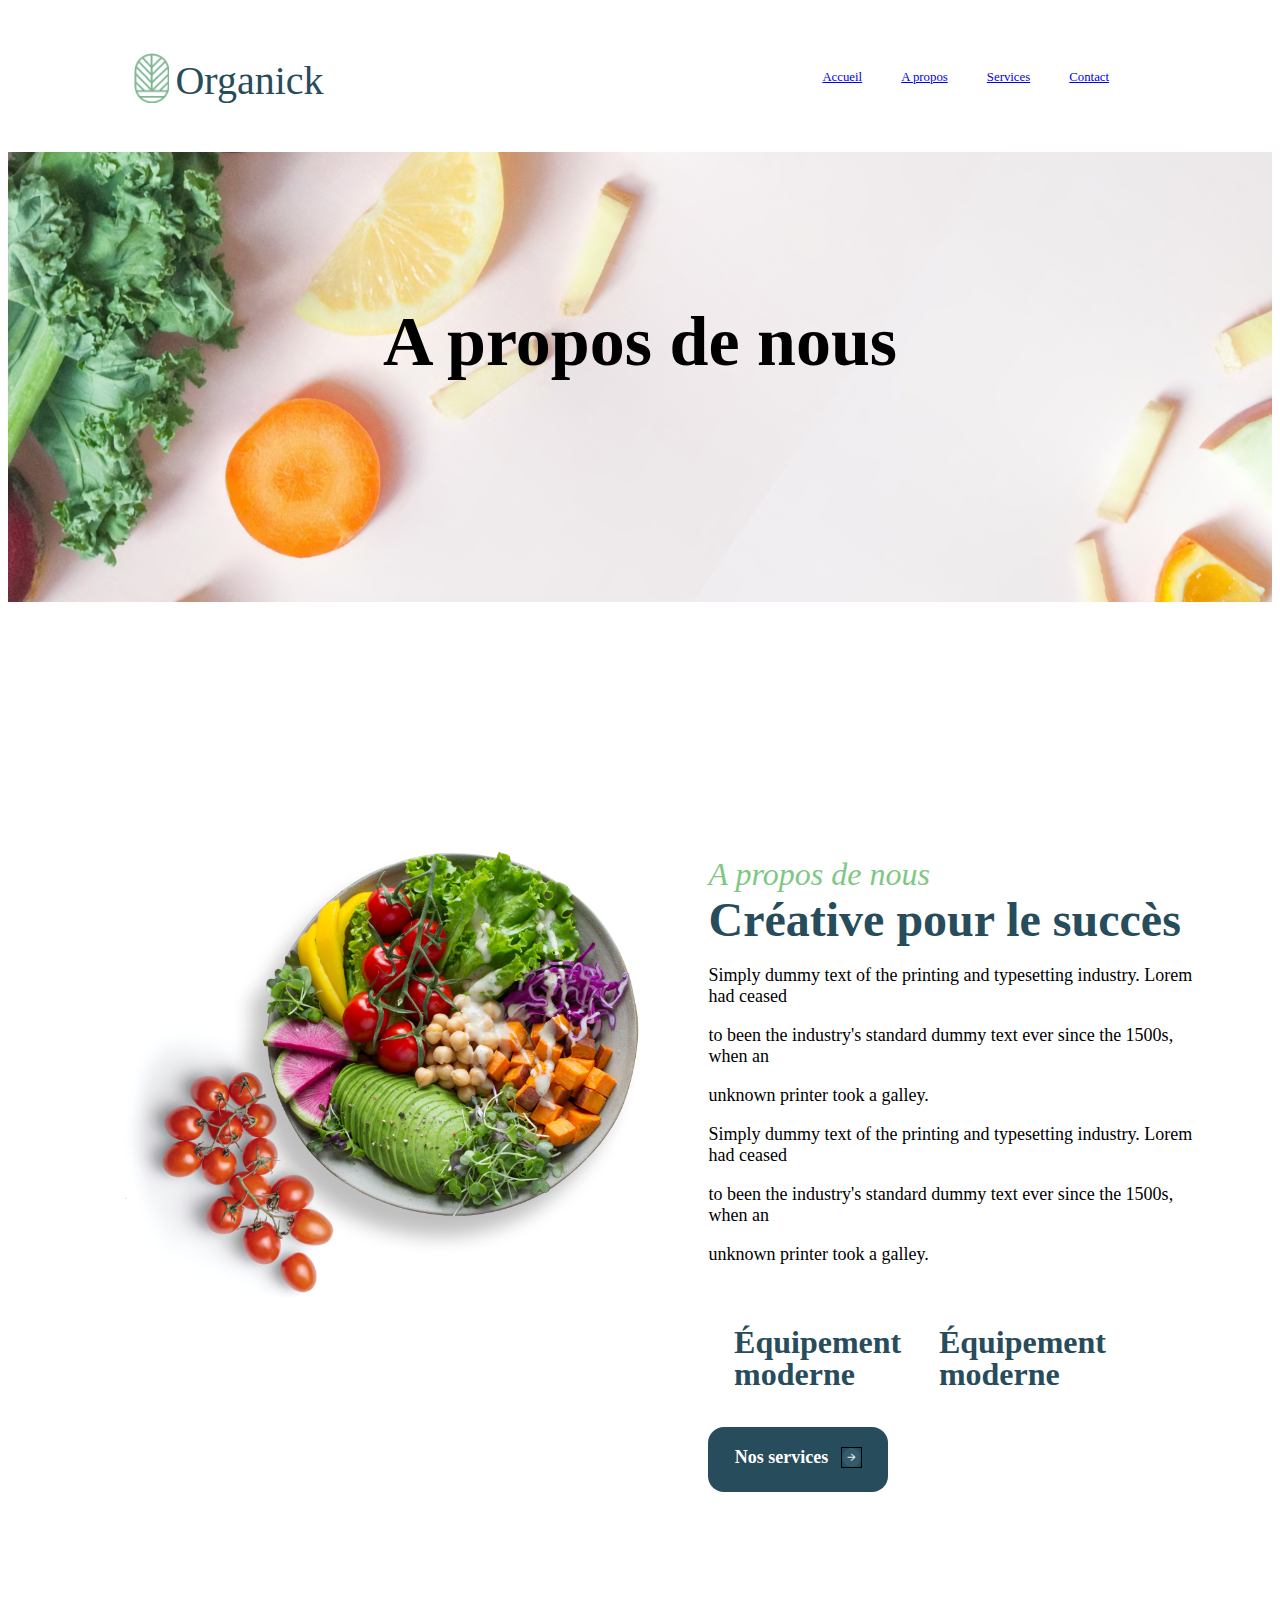
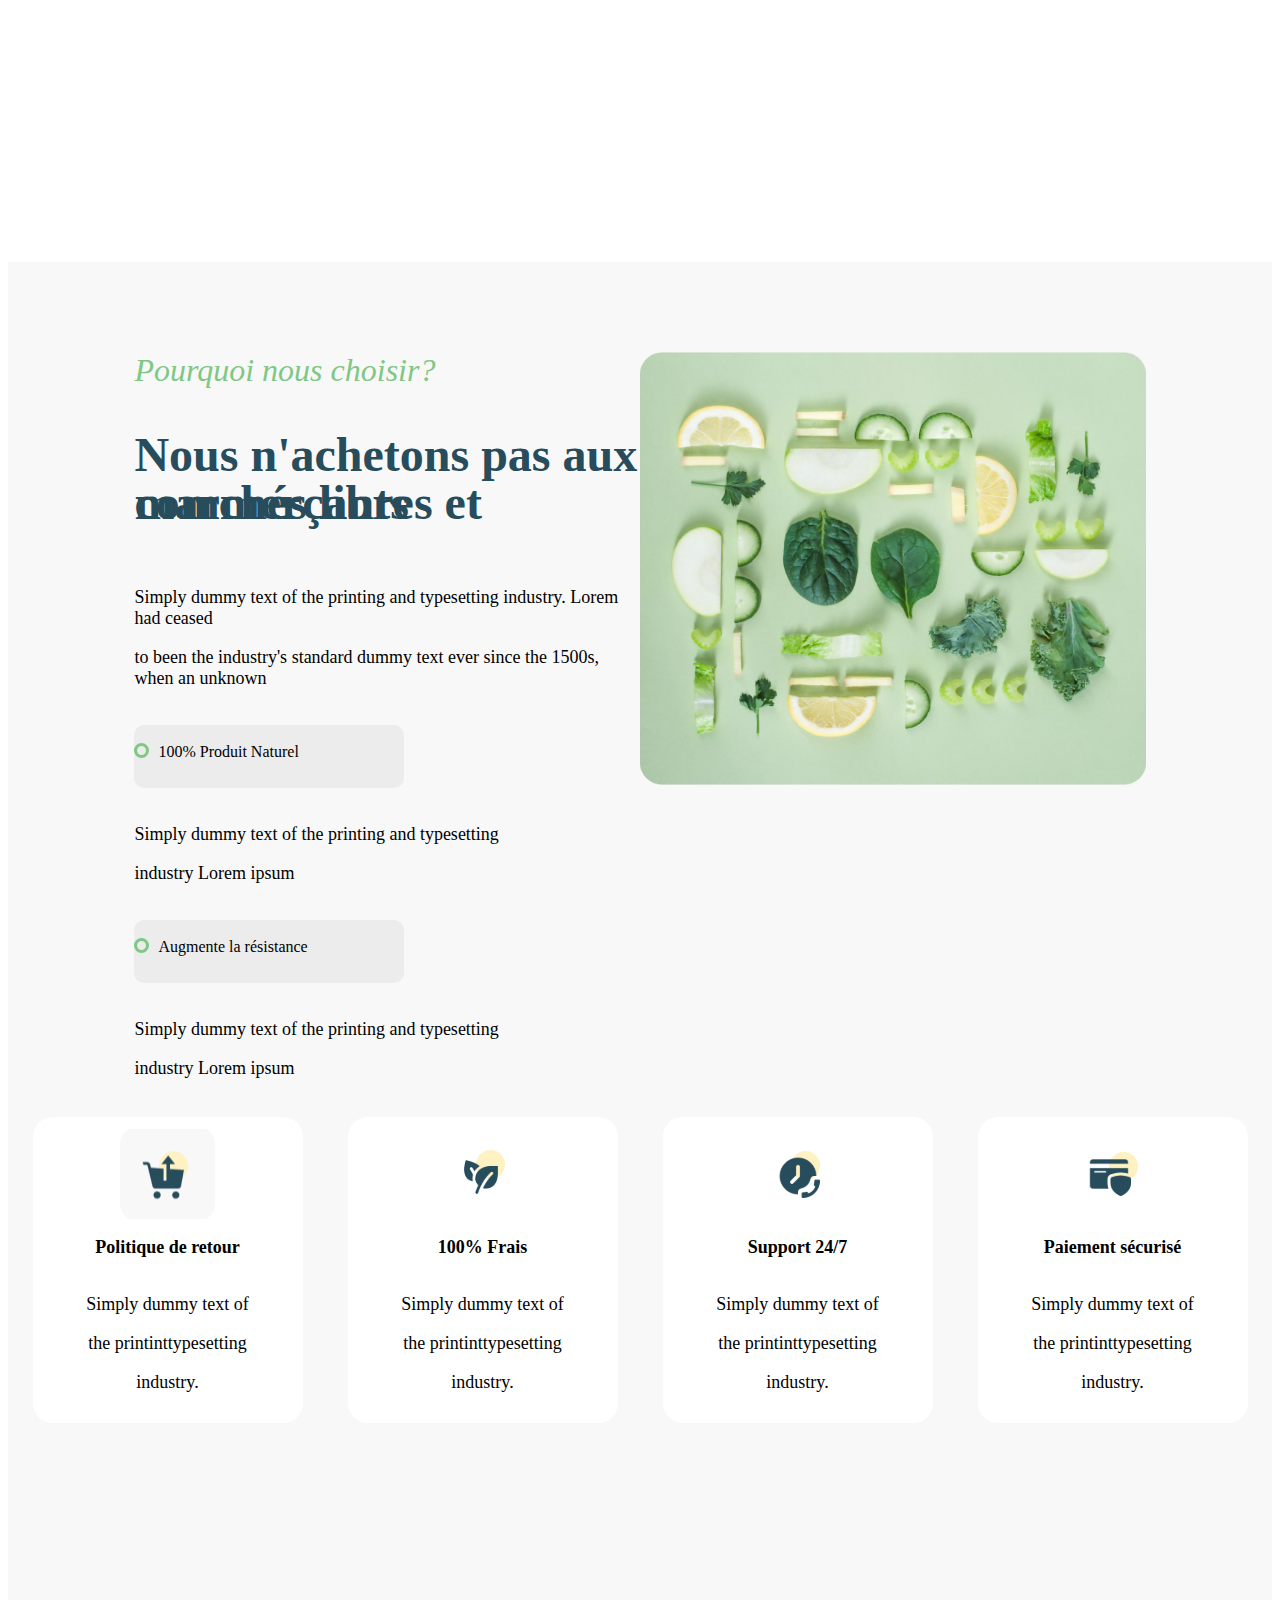
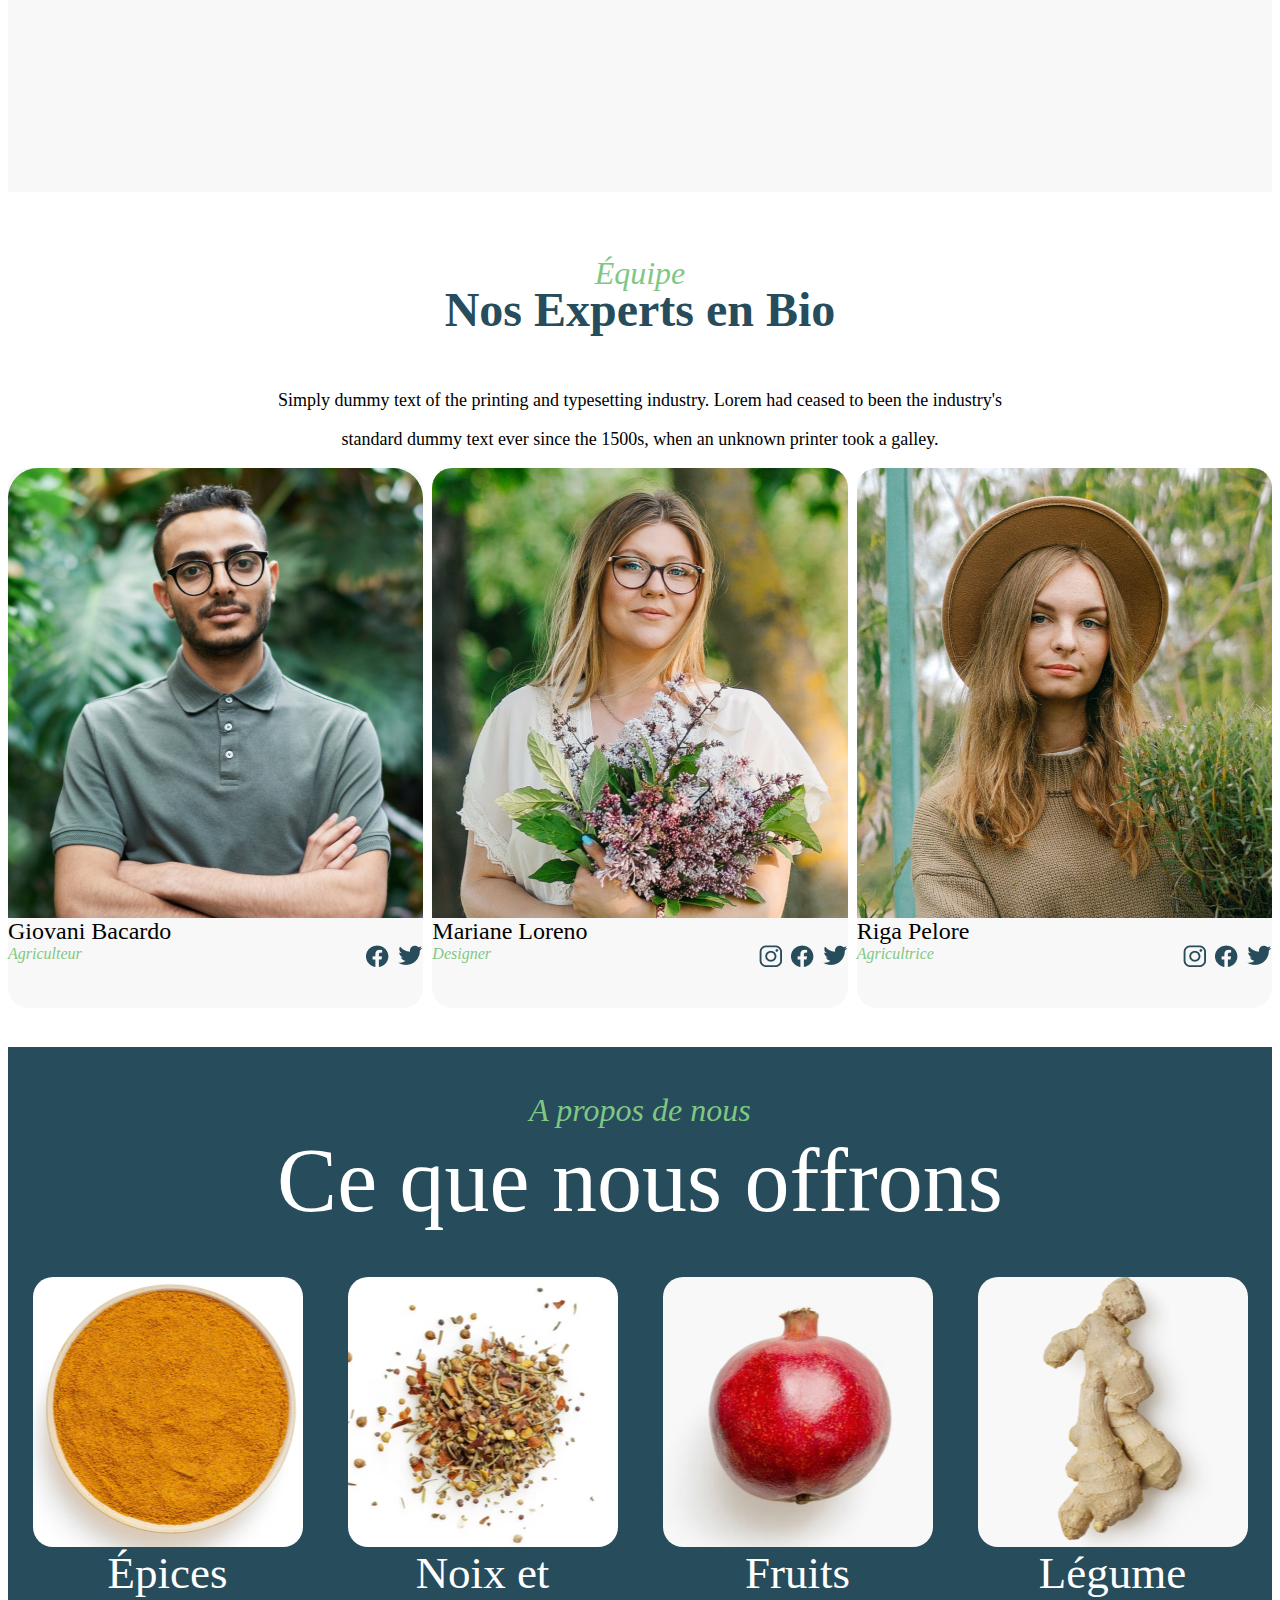
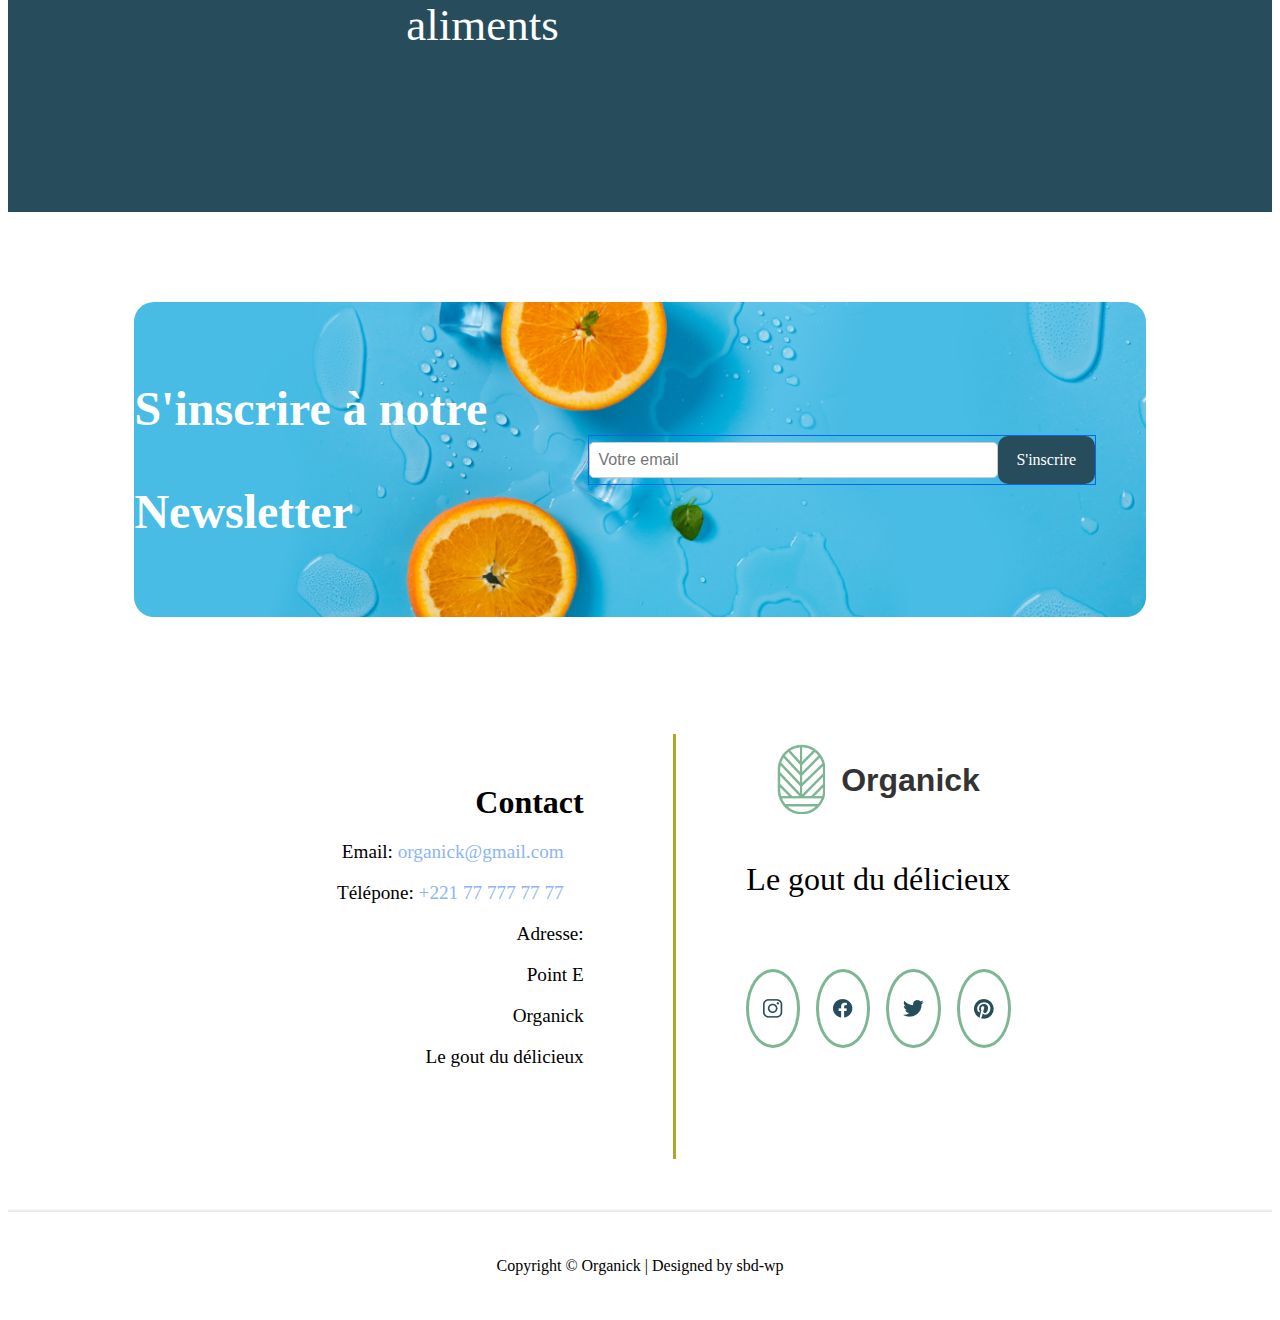
==== commit 2c44eb97: "Page3 responsivity and last check" ====
--- a/Page2.html
+++ b/Page2.html
@@ -244,42 +244,6 @@
         </div>
 
 
-
-
-
-
-
-
-
-
-
-
-
-
-
-
-
-
-
-
-
-
-
-
-
-
-
-
-
-
-
-
-
-
-
-
-
-
         <div class="ligne7">
           <div class="bloc-image-ligne7">
             <div class="texte-image-ligne7">
@@ -305,7 +269,7 @@
               </div>
             <div class="droite-footer">
                 <div class="bloc-logo-footer">
-                    <a href="http://localhost:63342/TP-HTML-CSS---Dev-Data-I-/TP-HTML-CSS---Dev-Data-I-/TP%20Organica/Page%201/Page1.html?_ijt=kjre2r2auroml2tfnro26vf4nk"><img src="/TP%20Organica/Page%201/Images1/Logo.png" height="70"></a>
+                    <a href="index.html"><img src="Images1/Logo.png" height="70"></a>
                     <div class="texte1-droite-footer">Organick</div>
                 </div>
                 <div class="texte2-droite-footer">Le gout du délicieux</div>
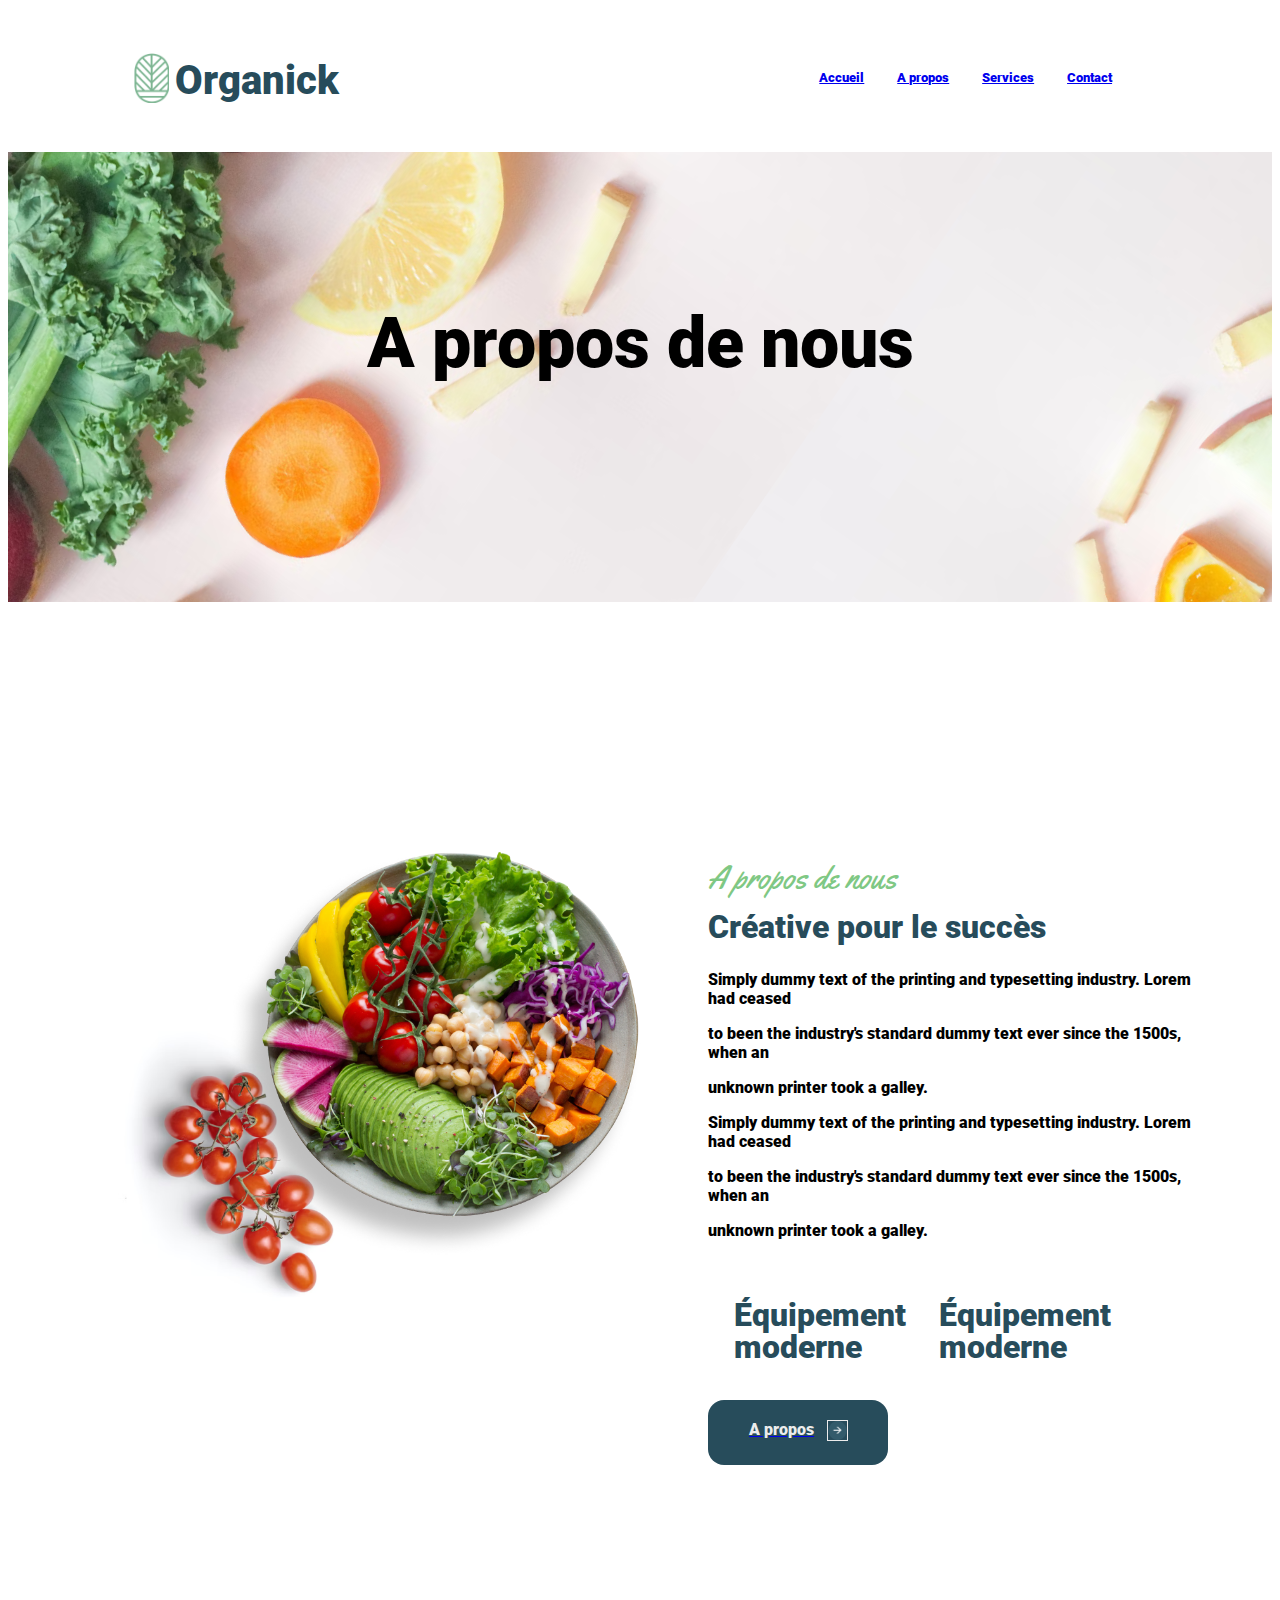
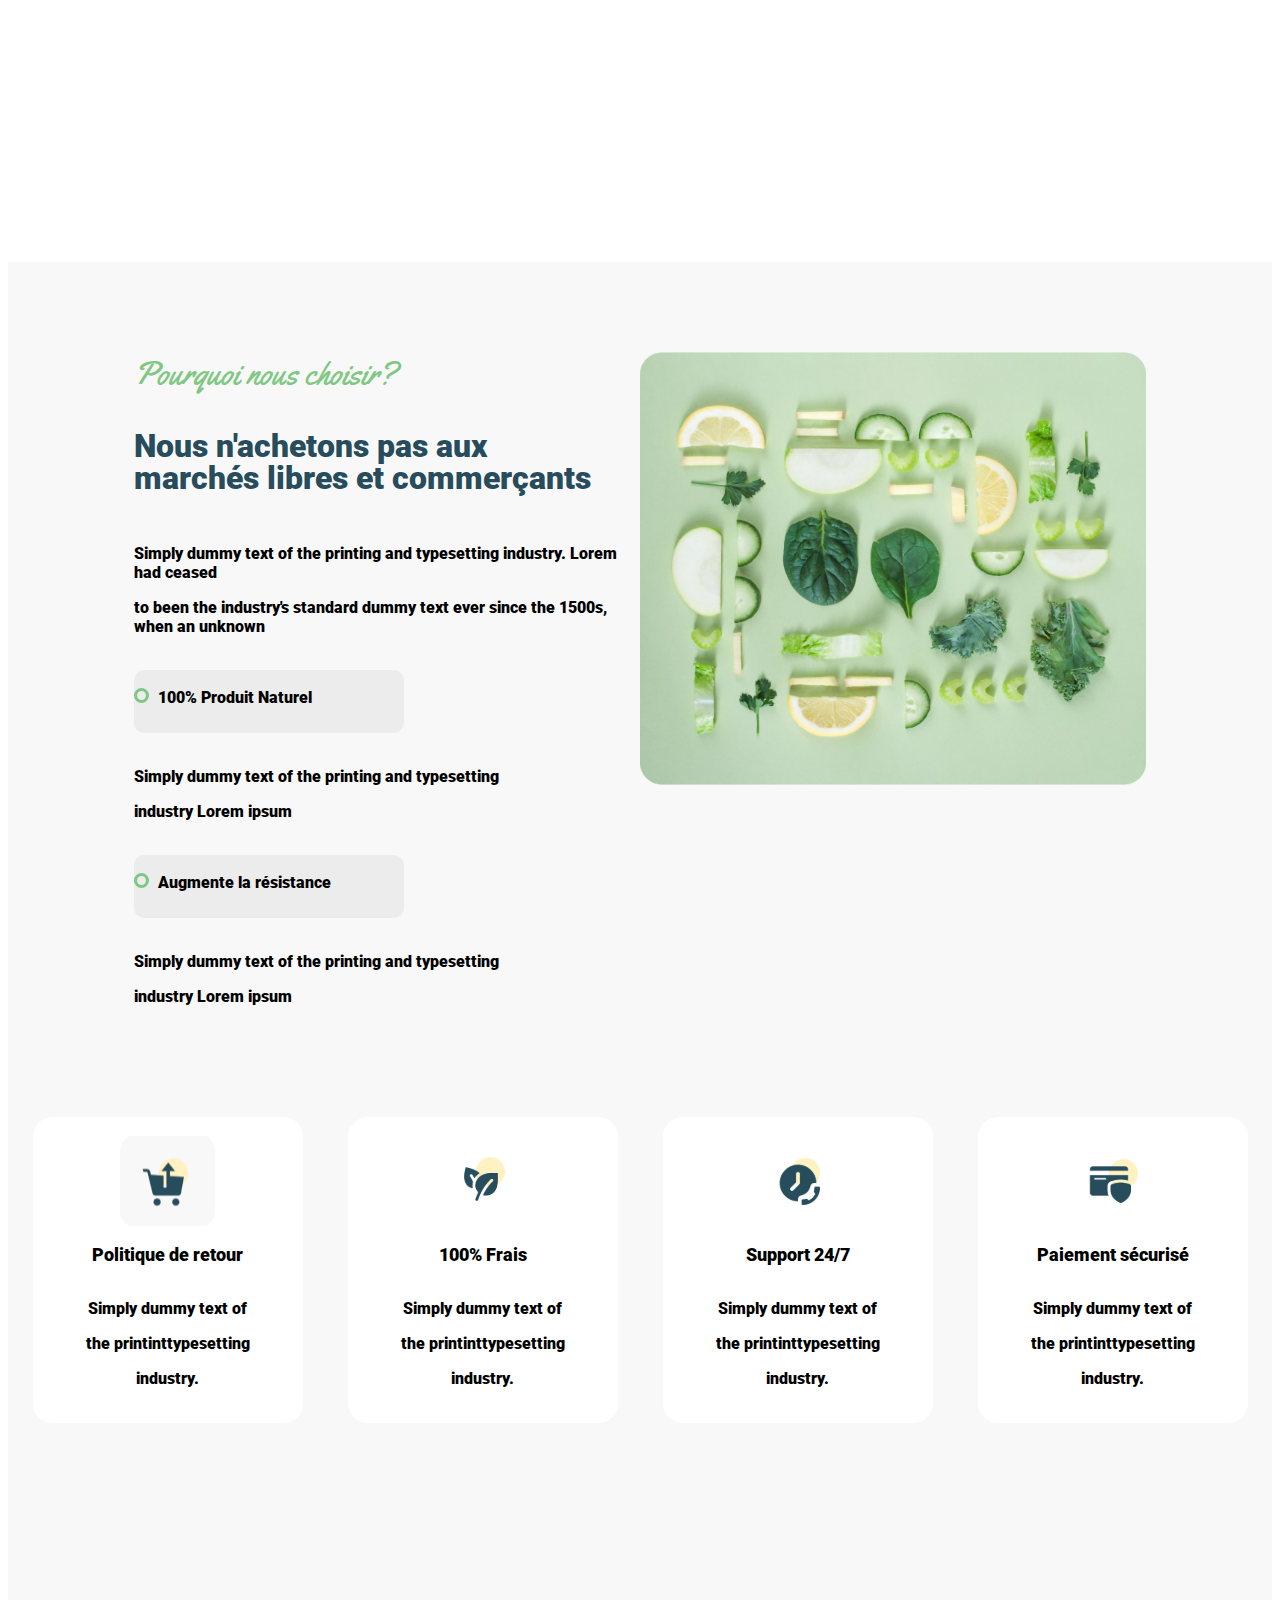
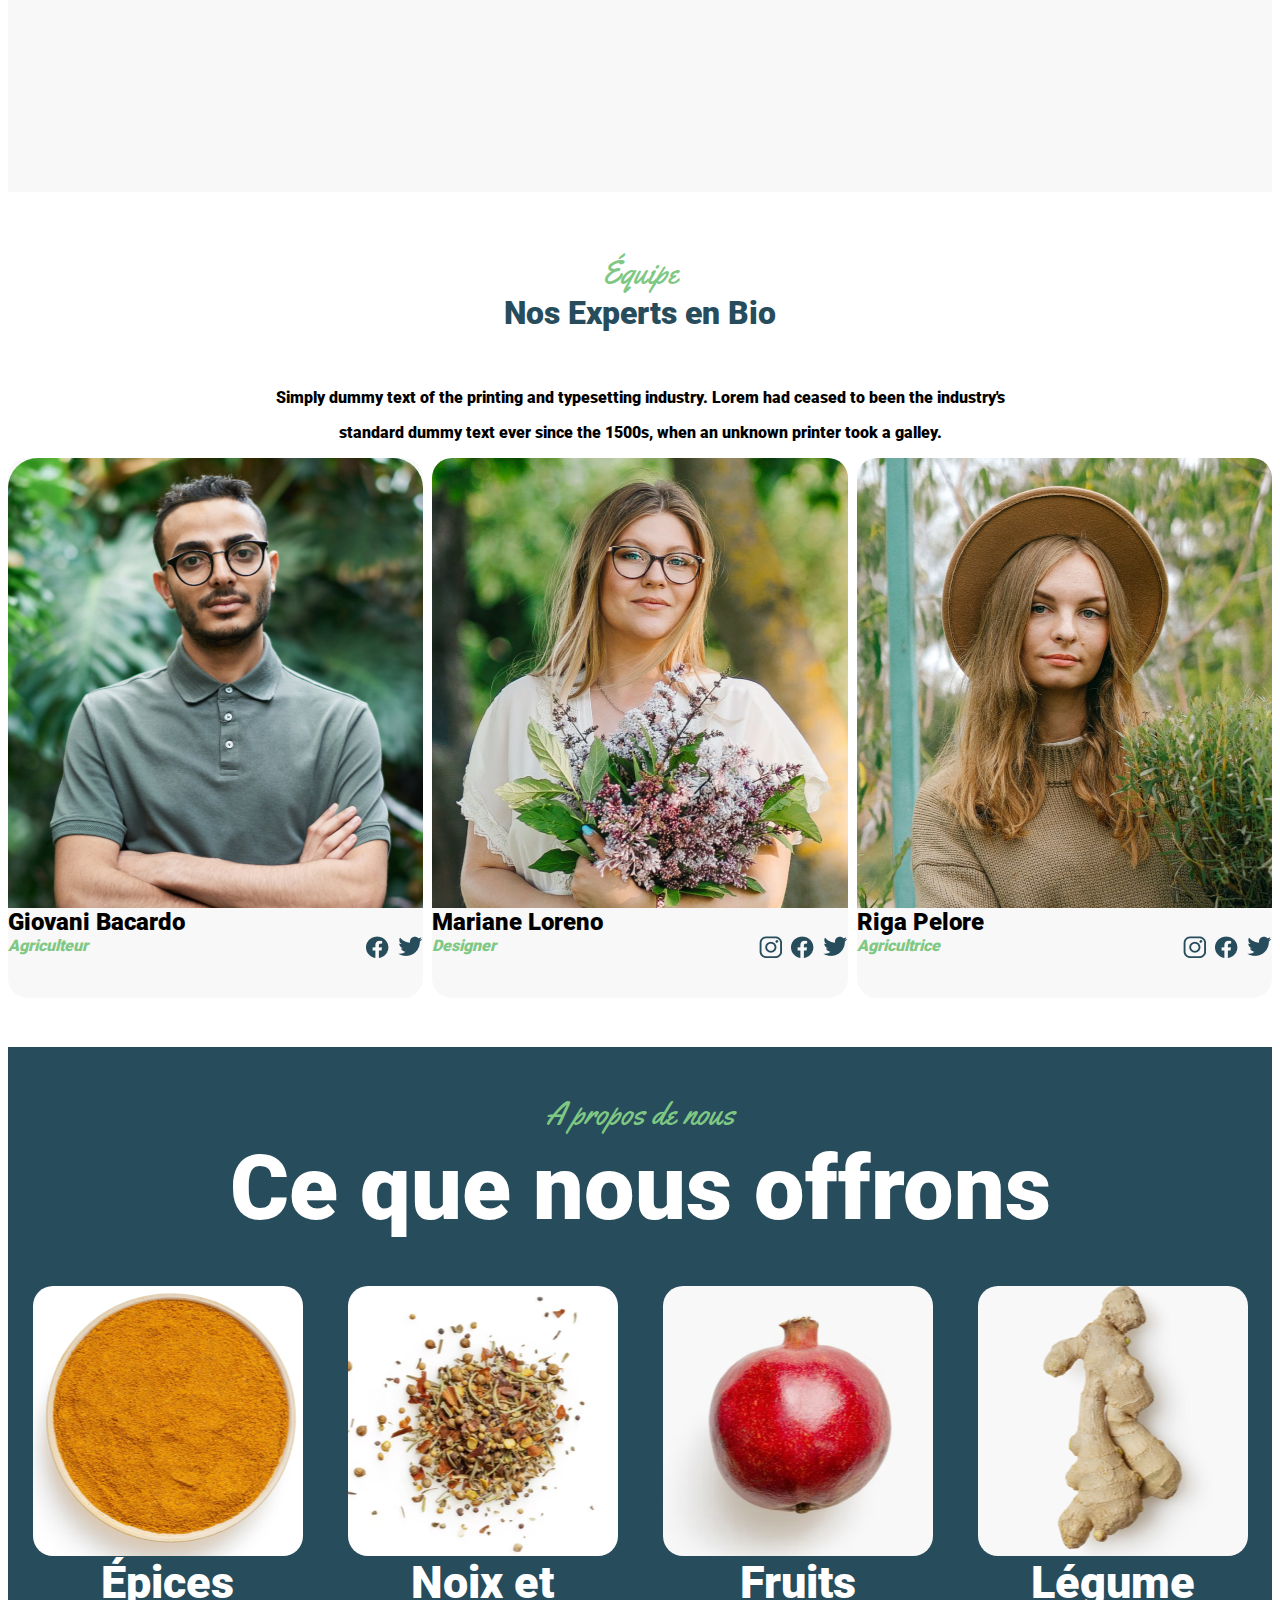
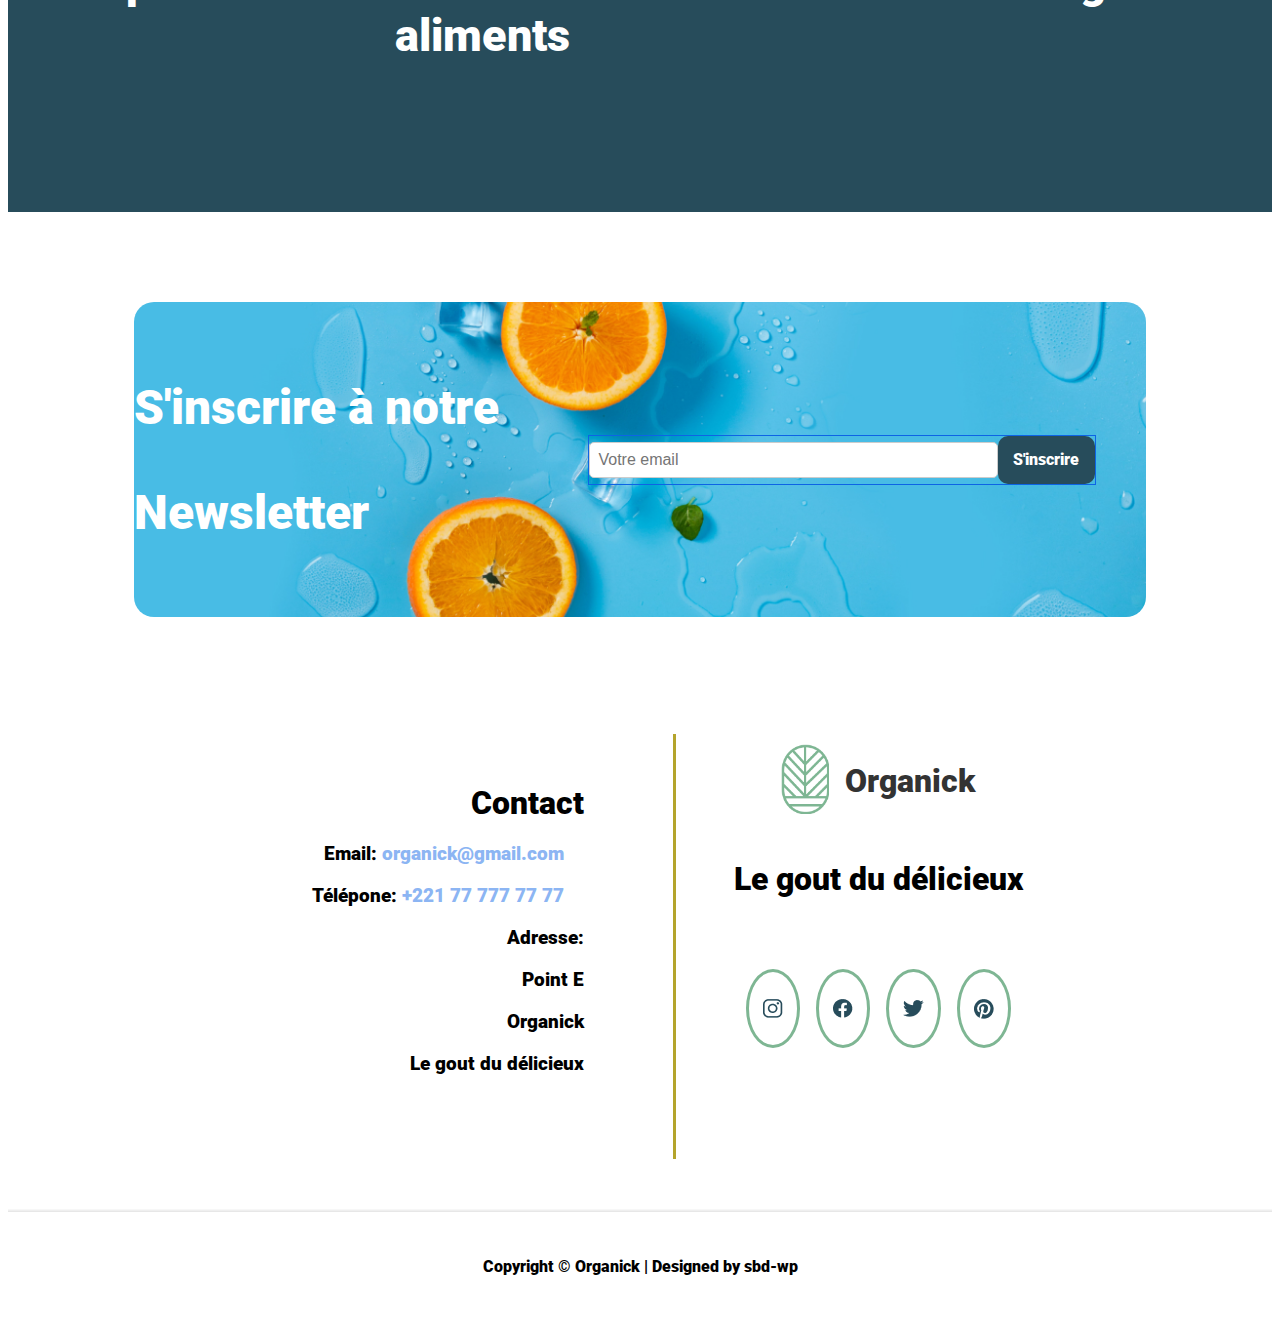
==== commit 8fa53f45: "Page 3 ready next is page4" ====
--- a/Page2.html
+++ b/Page2.html
@@ -56,10 +56,12 @@
                         </div>
                     </div>
                 </div>
-                <div class="boutonP2">
-                    <div class="texte-bouton-ligne2P2">Nos services</div>
-                    <img src="Images2/Aerrow.png" width="19" height="19" border="1">
-                </div>
+                <a href="Page5.html">
+                    <div class="boutonP1-bis">
+                            <div class="texte-boutonP1-bis-ligne2P2-ligne2P2">A propos</div>
+                            <img src="Images2/Aerrow.png" width="19" height="19" border="1">
+                    </div>
+                </a>
             </div>
         </div>
 
--- a/Page2.css
+++ b/Page2.css
@@ -1,3 +1,17 @@
+@font-face {
+    font-family: 'Roboto';
+    src: url('Roboto-Black.ttf') format('truetype');
+}
+
+@font-face {
+    font-family: 'yellowtail';
+    src: url('Yellowtail-Regular.ttf') format('truetype');
+}
+@font-face {
+    font-family: 'OpenSans';
+    src: url("OpenSans-VariableFont_wdth,wght.ttf") format('truetype');
+}
+
 /*=====================================================LIGNE1=========================================================*/
 
 .ligne1P2{
@@ -10,6 +24,7 @@
 }
 
 .titre-ligne1{
+    font-family: 'Roboto', sans-serif;
     font-size: 70px;
     line-height: 82,03px;
     font-weight: 800;
@@ -45,21 +60,21 @@
     }
 
 .italic-titreP2 {
-    font-style: italic;
+    font-family: 'yellowtail', sans-serif;
     color: #7FC884;
     font-size: xx-large;
     }
 
 .grand-titreP2 {
     flex-wrap: wrap;
-    font-size: xxx-large;
+    font-size: xx-large;
     color: #274C5B;
     font-weight: 800;
     line-height: 0;
     }
 
 .texteP2 {
-    font-size: large;
+    font-size: medium;
     }
 
 .bloc-iconeP2 {
@@ -122,49 +137,47 @@
 
 /*==================================================LIGNE3============================================*/
 
-.ligne3P2 {
-    display: flex;
-    width: 100%;
-    height: 170vh;
-    flex-direction: column;
-    background: #F9F8F8;
-}
-
-.bloc-haut-ligne3P2 {
-    margin-top: 10vh;
-    height: 50%;
-    display: flex;
-    justify-content: center;
-}
-
-.gauche-Ligne3P2 {
-    display: flex;
-    flex-direction: column;
-    width: 40%;
-    gap: 2vh;
-}
-
-.cadre-ligne3P2 {
-    display: flex;
-    width: 30vh;
-    height: 5vh;
-    background-color: #ECECEC;
-    padding-top: 2vh;
-    border-radius: 10px;
-    gap: 1vh;
-}
-
-.cercle-Ligne3P2{
-    height: 1vh;
-    width: 1vh;
-    border-radius: 50%;
-    border: #7FC884 solid;
-}
-
-
-
-.texte-cadre {
-}
+            .ligne3P2 {
+                display: flex;
+                width: 100%;
+                height: 170vh;
+                flex-direction: column;
+                background: #F9F8F8;
+            }
+
+            .bloc-haut-ligne3P2 {
+                margin-top: 10vh;
+                height: 50%;
+                display: flex;
+                justify-content: center;
+            }
+
+            .gauche-Ligne3P2 {
+                display: flex;
+                flex-direction: column;
+                width: 40%;
+                gap: 2vh;
+            }
+
+            .cadre-ligne3P2 {
+                display: flex;
+                width: 30vh;
+                height: 5vh;
+                background-color: #ECECEC;
+                padding-top: 2vh;
+                border-radius: 10px;
+                gap: 1vh;
+            }
+
+            .cercle-Ligne3P2{
+                height: 1vh;
+                width: 1vh;
+                border-radius: 50%;
+                border: #7FC884 solid;
+            }
+
+            .texte-cadre {
+            }
 
 .droite-Ligne3P2 {
     background-image: url("Images2/3.png");
--- a/Page1.css
+++ b/Page1.css
@@ -1,10 +1,22 @@
+@font-face {
+    font-family: 'Roboto';
+    src: url('Roboto-Black.ttf') format('truetype');
+}
+
+@font-face {
+    font-family: 'yellowtail';
+    src: url('Yellowtail-Regular.ttf') format('truetype');
+}
+@font-face {
+    font-family: 'OpenSans';
+    src: url("OpenSans-VariableFont_wdth,wght.ttf") format('truetype');
+}
 body {
-  font-family: Arial, sans-serif;
 }
 
 .conteneur-principal{
     display: block;
-    font-family: Roboto, serif;
+    font-family: Roboto, monospace;
     flex-wrap: wrap;
 }
 
@@ -46,8 +58,9 @@
     font-size: 40px;
     color: #274C5B;
     margin-top: auto;
+    font-weight: 600;
     margin-bottom: auto;
-    font-family: Roboto sans-serif;
+    font-family: 'Roboto' sans-serif;
 }
 
 
@@ -74,43 +87,42 @@
     display: block;
     width: 30vw;
     height: auto;
-    margin-top: 30vh;
+    margin-top: 20vh;
     margin-left: 14vw;
     justify-content: left;
     float: left;
 }
 
 .texte1-ligne1{
-    font-style: italic;
+    font-family:'yellowtail',sans-serif;
     color: #68A47F;
-    font-size: xx-large;
+    font-size: 5vh;
 }
 
 .texte2-ligne1{
+    font-family: 'Roboto', monospace;
     font-style: normal;
     color: #274C5B;
-    font-size: 4vw;
-}
-
-.bouton-image-ligne1{
-    display: inline-block;
-    padding: 10px 20px;
-    font-size: 16px;
-    font-weight: bold;
-    border-radius: 5px;
-    width: 17vw;
-    transition: all 0.3s ease;
-    height: 17vh;
-    background-image: url("Images1/Button.png");
-    background-size: cover;
-    background-repeat: no-repeat;
-
-.bouton-text-ligne1-text {
-      display: block;
-      text-align: center;
-      line-height: 20px;
+    font-size: 6vw;
+}
+
+.boutonP1 {
+    display: flex;
+    width: 20vh;
+    height: 5vh;
+    border-radius: 16px;
+    padding-top: 20px;
+    gap: 1vw;
+    background-color: #B4A42C;
+    justify-content: center;
     }
-}
+
+.texte-boutonP1-ligne2P2 {
+    font-size: large;
+    color: white;
+    font-weight: 800;
+    }
+
 
 
 /*==============================================================Ligne2==========================================================*/
@@ -153,25 +165,25 @@
 }
 
 .texte1g-ligne2{
-    font-style: italic;
+    font-family: 'yellowtail',sans-serif;
     color: white;
     font-size: xx-large;
 }
 
 .texte2g-ligne2{
-    font-style: normal;
+    font-family: 'OpenSans',sans-serif;
     color: white;
     font-size: 3vw;
 }
 
 .texte1d-ligne2{
-    font-style: italic;
+    font-family: 'yellowtail',sans-serif;
     color: #68A47F;
     font-size: xx-large;
 }
 
 .texte2d-ligne2{
-    font-style: normal;
+    font-family: 'OpenSans',sans-serif;
     color: #274C5B;
     font-size: 3vw;
 }
@@ -200,15 +212,15 @@
 }
 
 .texte1-ligne3{
-    font-style: italic;
+    font-family: 'yellowtail',sans-serif;
     color: #7FC884;
     font-size: xxx-large;
 }
 
 .texte2-ligne3{
     color: #274C5B;
-    font-size: 5vw;
-    font-family: Roboto sans-serif;
+    font-size: 3vw;
+    font-family: 'Roboto',monospace;
 }
 
 .texte3-ligne3{
@@ -236,26 +248,23 @@
     color: #274C5B;
 }
 
-.bouton-image-ligne3{
-    display: inline-block;
-    padding: 10px 20px;
-    font-size: 16px;
-    font-weight: bold;
-    border-radius: 5px;
-    width: 15vw;
-    transition: all 0.3s ease;
-    height: 11vh;
-    background-image: url("Images1/Button (1).png");
-    background-size: cover;
-    background-repeat: no-repeat;
-
-.bouton-text-ligne3-text {
-      display: block;
-      text-align: center;
-      line-height: 20px;
+.boutonP1-bis {
+    display: flex;
+    width: 20vh;
+    height: 5vh;
+    border-radius: 16px;
+    padding-top: 20px;
+    gap: 1vw;
+    background-color: #274C5B;
+    justify-content: center;
+    color: #ECECEC;
     }
-}
-
+
+.texte-boutonP1-bis-ligne2P2 {
+    font-size: large;
+    color: white;
+    font-weight: 800;
+    }
 /*=========================================LiGNE4=============================================*/
 
 .ligne4{
@@ -293,7 +302,7 @@
 
 .texte1-ligne4{
     color: #7FC884;
-    font-style: italic;
+    font-family: 'yellowtail',sans-serif;
     font-size-adjust: auto;
     text-align: center;
     font-size: xx-large;
@@ -301,7 +310,7 @@
 
 .texte2-ligne4{
     color: #274C5B;
-    font-style: normal;
+    font-family: 'Roboto',monospace;
     font-size-adjust: auto;
     text-align: center;
     font-size: xxx-large;
@@ -313,7 +322,7 @@
 
 .texte3-ligne4{
     color: #274C5B;
-    font-style: normal;
+    font-family: 'OpenSans', sans-serif;
     font-size-adjust: auto;
     text-align: center;
 }
@@ -402,30 +411,32 @@
 
 .texte1-ligne5{
     color: #7FC884;
+    font-family: 'Roboto', sans-serif;
     font-size-adjust: auto;
     text-align: left;
     font-size: x-large;
     }
 
 .texte2-ligne5{
+    font-family: 'OpenSans', sans-serif;
     color: #274C5B;
     text-align: left;
 }
 
 .texte3-ligne5{
     color: #7FC884;
-    font-style: italic;
+    font-family: 'yellowtail',sans-serif;
     font-size-adjust: auto;
     text-align: left;
-    font-size: xx-large;
+    font-size: large;
 }
 
 .texte4-ligne5{
     color: #274C5B;
-    font-style: normal;
+    font-family: 'Roboto',sans-serif;
     font-size-adjust: auto;
     text-align: left;
-    font-size: xxx-large;
+    font-size: xlarge;
     line-height: 1vh;
 }
 
@@ -585,9 +596,9 @@
 }
 .texte1-droite-footer {
     padding-top: 2vh;
-    font-family: Arial, sans-serif;
+    font-family: 'Roboto', sans-serif;
     font-size: xx-large;
-    font-weight: bold;
+    font-weight: 500;
     color: #333;
 }
 
--- a/ResponsiveP2.css
+++ b/ResponsiveP2.css
@@ -25,12 +25,20 @@
     .titre-ligne1{
         font-size: 50px;
     }
-
 }
 
 /*===================Ligne2=======================*/
 
 @media screen and (max-width: 600px){
+    .ligne2P2 {
+    display: flex;
+    width: 98%;
+    height: 50vh;
+    margin-top: 20vh;
+    justify-content: center;
+    gap: 3vw;
+    margin-bottom: 10vh;
+    }
 
     .bloc-bas-ligne3P2 {
     display: flex;
@@ -41,11 +49,11 @@
 }
 
     .grand-titreP2{
-        font-size: 15px;
+        font-size: 10px;
     }
 
     .texteP2 {
-    font-size: medium;
+    font-size: 7px;
     }
 
     .image-ligne2p2{
@@ -67,7 +75,7 @@
 
 @media screen and (min-width: 600px) and (max-width: 1200px) {
     .grand-titreP2 {
-        font-size: 15px;
+        font-size: 10px;
     }
 
     .texteP2 {
@@ -82,60 +90,136 @@
         font-weight: 600;
     }
 
-
     /*===================Ligne3=======================*/
-    @media screen and (max-width: 600px) {
+    @media screen and (max-width: 768px) {
+        .ligne3P2 {
+            display: flex;
+            width: 100%;
+            height: 150vh;
+            flex-direction: column;
+            background: #F9F8F8;
+        }
+
+            .bloc-haut-ligne3P2 {
+                margin-top: 10vh;
+                height: 50%;
+                display: flex;
+                justify-content: center;
+            }
+
+            .gauche-Ligne3P2 {
+                display: flex;
+                flex-direction: column;
+                width: 40%;
+                gap: 2vh;
+            }
+
+            .cadre-ligne3P2 {
+                display: flex;
+                width: 30vh;
+                height: 5vh;
+                background-color: #ECECEC;
+                padding-top: 2vh;
+                border-radius: 10px;
+                gap: 1vh;
+            }
+
+            .cercle-Ligne3P2{
+                height: 1vh;
+                width: 1vh;
+                border-radius: 50%;
+                border: #7FC884 solid;
+            }
+
+            .texte-cadre {
+            }
+
+
+
         .bloc-bas-ligne3P2 {
             display: flex;
             justify-content: center;
-            gap: 0px;
-            height: 25%;
+            height: 50%;
+            border: salmon solid;
         }
 
         .cadre-icone-ligne3P2 {
             display: flex;
-            flex-direction: column;
-            gap: 0vh;
-            border-radius: 20px;
-            height: 80%;
-            width: 25vh;
+            flex-wrap: wrap;
+            gap: 1vh;
+            border-radius: 20px;
+            height: 10vh;
+            width: 10vh;
             background-color: white;
             justify-content: center;
             text-align: center;
-        }
-    }
-
-    @media screen and (min-width: 600px) and (max-width: 1200px) {
-        @media screen and (max-width: 600px) {
-            .bloc-bas-ligne3P2 {
-                display: flex;
-                justify-content: center;
-                gap: 0px;
-                height: 25%;
-            }
-
-            .cadre-icone-ligne3P2 {
-                display: flex;
-                flex-direction: column;
-                gap: 0vh;
-                border-radius: 20px;
-                height: 80%;
-                width: 25vh;
-                background-color: white;
-                justify-content: center;
-                text-align: center;
-            }
-        }
-    }
+            border: black solid;
+        }
+
+        .icone1-Ligne3 {
+            height: 1vh;
+            background-image: url("Images2/Icone(1).png");
+            background-position: center;
+            background-size: contain;
+            border: #274C5B solid;
+            background-repeat: no-repeat;
+        }
+
+        .icone2-Ligne3 {
+            height: 1vh;
+            background-position: center;
+            background-repeat: no-repeat;
+            background-image: url("Images2/Icone(2).svg");
+        }
+
+        .icone3-Ligne3 {
+            height: 1vh;
+            background-position: center;
+            background-repeat: no-repeat;
+            background-size: contain;
+            background-image: url("Images2/Icone(3).svg");
+        }
+
+        .icone4-Ligne3 {
+            height: 5vh;
+            background-position: center;
+            background-repeat: no-repeat;
+            background-image: url("Images2/Icone (4).svg");
+        }
+
+        .texte-icone-ligne3P2 {
+            font-weight: 300;
+            font-size: 0.6vh;
+        }
+    }
+
 
     /*==========================================================LIGNE4==================================================================*/
-    @media screen and (max-width: 600px) {
+    @media screen and (max-width: 768px) {
         .bloc-photo-ligne4P2 {
             display: flex;
+            width: 100%;
             gap: 0vh;
             justify-content: center;
         }
 
+        .bloc-texte-ligne4P2{
+            display: flex;
+            flex-direction: column;
+            height: 20vh;
+            gap: 0;
+            width: 100%;
+            justify-content: center;
+}
+
+        .boite{
+            display: block;
+            height: 60vh;
+            width: 40vh;
+            border-radius: 20px;
+            background-color: #F9F8F8;
+        }
+
     }
 
 
@@ -144,10 +228,73 @@
 
 
     /*======================================Ligne5==============================*/
-    @media screen and (max-width: 600px) {
+    @media screen and (min-width: 768px) and (max-width: 1200px) {
         .Produits {
+            height: 20vh;
             display: flex;
             flex-wrap: wrap;
+            border: black solid;
+        }
+
+        .bloc-image-ligne5P2 {
+            width: 10vh;
+            height: 20vh;
+            border-radius: 10px;
+        }
+
+        .Epices {
+            border-radius: 20px;
+            width: 10vh;
+            height: 15vh;
+            background-position: center;
+            background-repeat: no-repeat;
+            background-size: contain;
+            background-image: url("Images2/7.png");
+        }
+
+        .Noix {
+            border-radius: 20px;
+            width: 10vh;
+            height: 15vh;
+            background-position: center;
+            background-repeat: no-repeat;
+            background-size: contain;
+            background-image: url("Images2/8.png");
+        }
+
+        .Fruits {
+            border-radius: 20px;
+            width: 10vh;
+            height: 15vh;
+            background-position: center;
+            background-repeat: no-repeat;
+            background-size: contain;
+            background-image: url("Images2/9.png");
+        }
+
+        .Legume {
+            border-radius: 20px;
+            width: 10vh;
+            height: 15vh;
+            background-position: center;
+            background-repeat: no-repeat;
+            background-size: contain;
+            background-image: url("Images2/10.png");
+        }
+
+        .texte-image-ligne5P2 {
+            text-align: left;
+            color: white;
+            font-size: 1vh;
+        }
+    }
+
+    @media screen (max-width: 600px) {
+        .Produits {
+            height: 10vh;
+            display: flex;
+            flex-wrap: wrap;
+            border: black solid;
         }
 
         .bloc-image-ligne5P2 {
@@ -158,40 +305,48 @@
 
         .Epices {
             border-radius: 20px;
-            width: 10vh;
-            height: 30vh;
-            background-position: center;
+            width: 2vh;
+            height: 3vh;
+            background-position: center;
+            background-repeat: no-repeat;
+            background-size: contain;
             background-image: url("Images2/7.png");
         }
 
         .Noix {
             border-radius: 20px;
-            width: 10vh;
-            height: 30vh;
-            background-position: center;
+            width: 2vh;
+            height: 3vh;
+            background-position: center;
+            background-repeat: no-repeat;
+            background-size: contain;
             background-image: url("Images2/8.png");
         }
 
         .Fruits {
             border-radius: 20px;
-            width: 10vh;
-            height: 30vh;
-            background-position: center;
+            width: 2vh;
+            height: 3vh;
+            background-position: center;
+            background-repeat: no-repeat;
+            background-size: contain;
             background-image: url("Images2/9.png");
         }
 
         .Legume {
             border-radius: 20px;
-            width: 10vh;
-            height: 30vh;
-            background-position: center;
+            width: 2vh;
+            height: 3vh;
+            background-position: center;
+            background-repeat: no-repeat;
+            background-size: contain;
             background-image: url("Images2/10.png");
         }
 
         .texte-image-ligne5P2 {
-            text-align: start;
+            text-align: left;
             color: white;
-            font-size: 1vh;
+            font-size: 1rem;
         }
     }
 
@@ -221,7 +376,7 @@
 
 
     /*=====================Foot===================*/
-    @media screen and (max-width: 600px) {
+    @media screen and (max-width: 768px) {
         .texte-image-ligne7 {
             width: 40%;
             display: block;
@@ -235,46 +390,86 @@
 
     }
 
-    /*=====================Footer===================*/
-    @media screen and (max-width: 600px) {
-
-        .texte1-droite-footer {
-            font-size: large;
-
-        }
-
-        .texte2-droite-footer {
-            font-size: xx-large;
-        }
-
-        .cercle-footer-Insta {
-            width: 3vw;
-            height: 4vh;
-        }
-
-        .cercle-footer-Fb {
-            width: 3vw;
-            height: 4vh;
-        }
-
-        .cercle-footer-Twitter {
-            width: 3vw;
-            height: 4vh;
-        }
-
-        .cercle-footer-Pinterest {
-            width: 3vw;
-            height: 4vh;
-        }
-
-        .bloc-icone-droite-footer {
-            display: flex;
-            width: 30vw;
-            height: 20vh;
-            justify-content: center;
-            gap: 1rem;
-            padding-top: 5vh;
-        }
-
-    }
+
+
+@media screen and (min-width: 300px) and (max-width: 900px){
+
+    .gauche-footer {
+      margin-top: 50px;
+      text-align: right;
+      width: 30vw;
+      height: 40vh;
+    padding-right: 5vw;
+}
+
+.gauche-footer h2 {
+      font-size: 1rem;
+      font-weight: bold;
+      margin-bottom: 20px;
+}
+
+.gauche-footer p {
+      font-size: 0.7rem;
+      margin-bottom: 10px;
+}
+
+.droite-footer {
+    display: flex;
+    flex-direction: column;
+    margin-top: 3vh;
+    width: 30vw;
+    height: auto;
+    padding: 25px;
+    border-left: #B4A42C solid;
+}
+
+.bloc-logo-footer {
+    display: flex;
+    width: 30vw;
+    height: 10vh;
+    gap: 1rem;
+    justify-content: center;
+
+}
+
+
+.texte1-droite-footer {
+    font-size: large;
+
+}
+
+.texte2-droite-footer {
+    font-size: x-large;
+}
+
+.cercle-footer-Insta {
+    width: 2vw;
+    height: 2vh;
+}
+
+.cercle-footer-Fb {
+    width: 2vw;
+    height: 2vh;
+}
+
+.cercle-footer-Twitter {
+    width: 2vw;
+    height: 2vh;
+}
+
+.cercle-footer-Pinterest {
+    width: 2vw;
+    height: 2vh;
+}
+
+.bloc-icone-droite-footer{
+    display: flex;
+    width: 30vw;
+    height: 20vh;
+    justify-content: center;
+    gap: 1rem;
+    padding-top: 5vh;
+}
+
+}
 }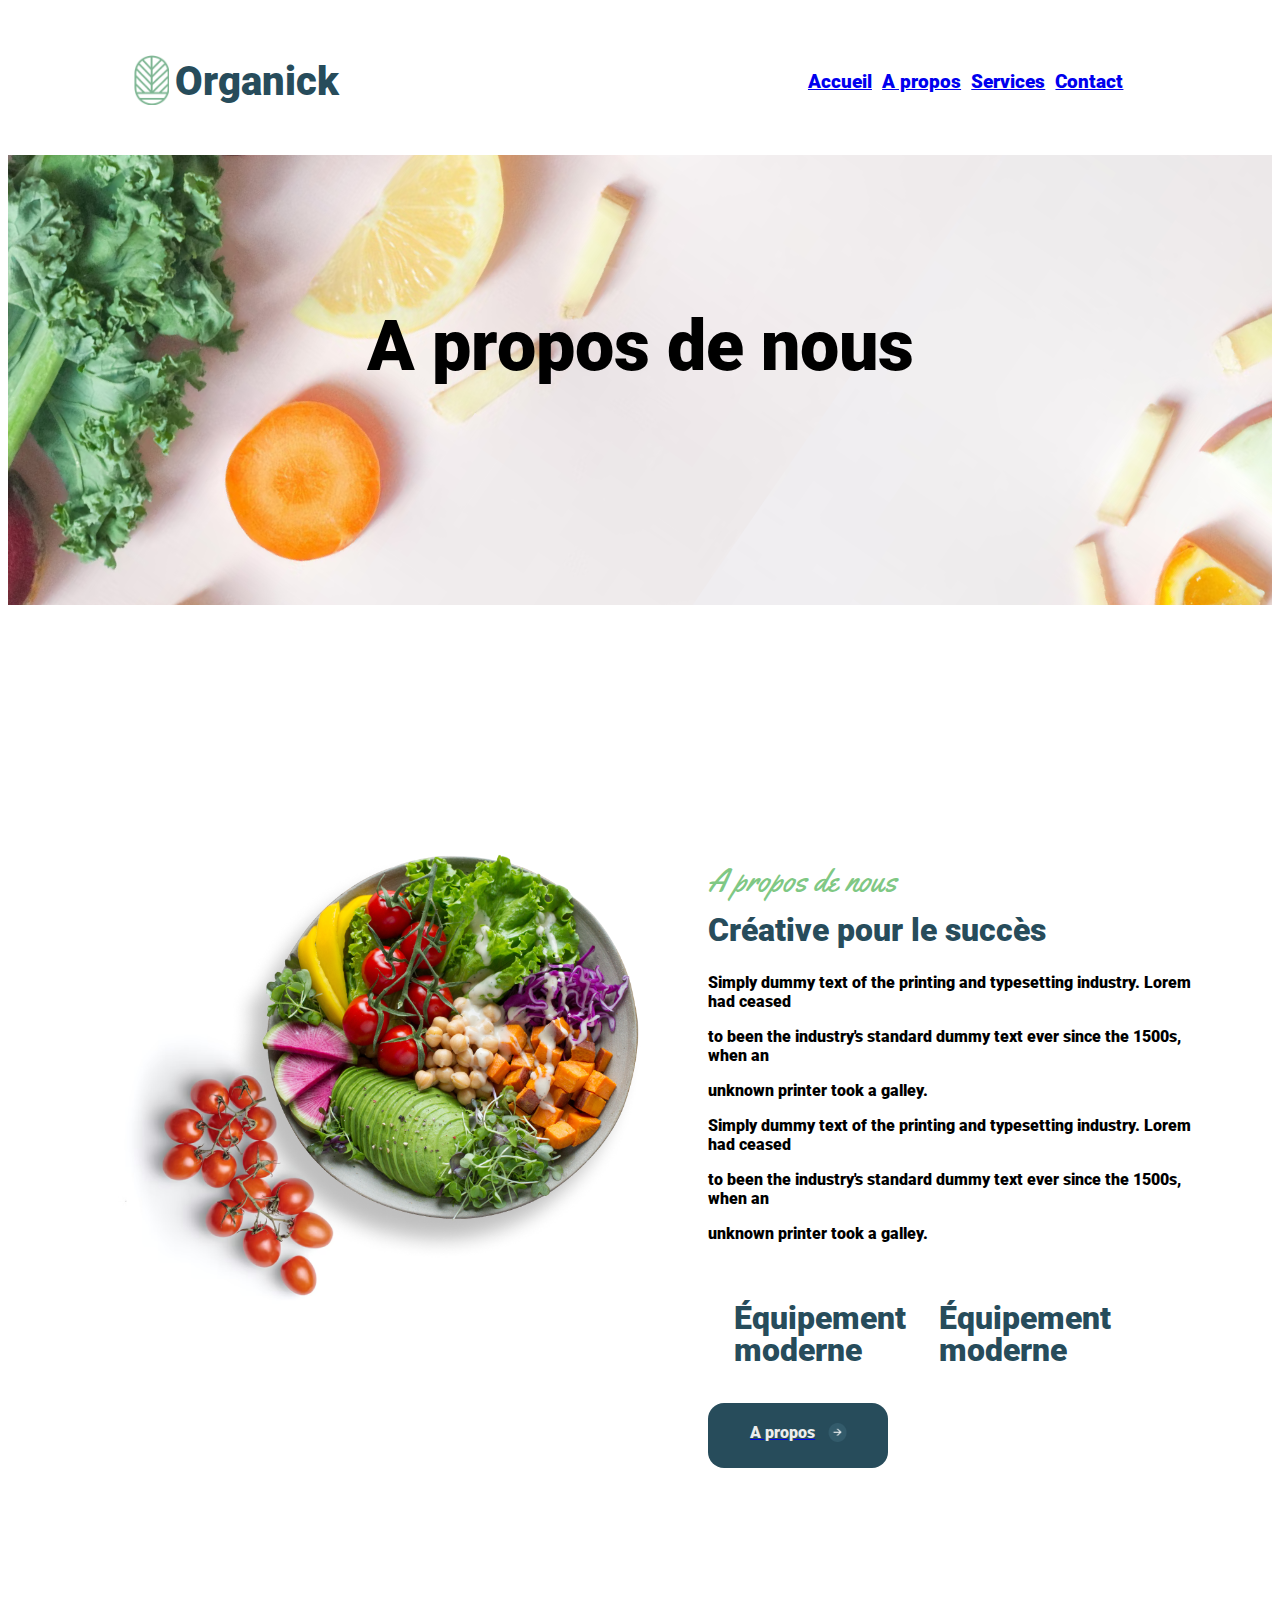
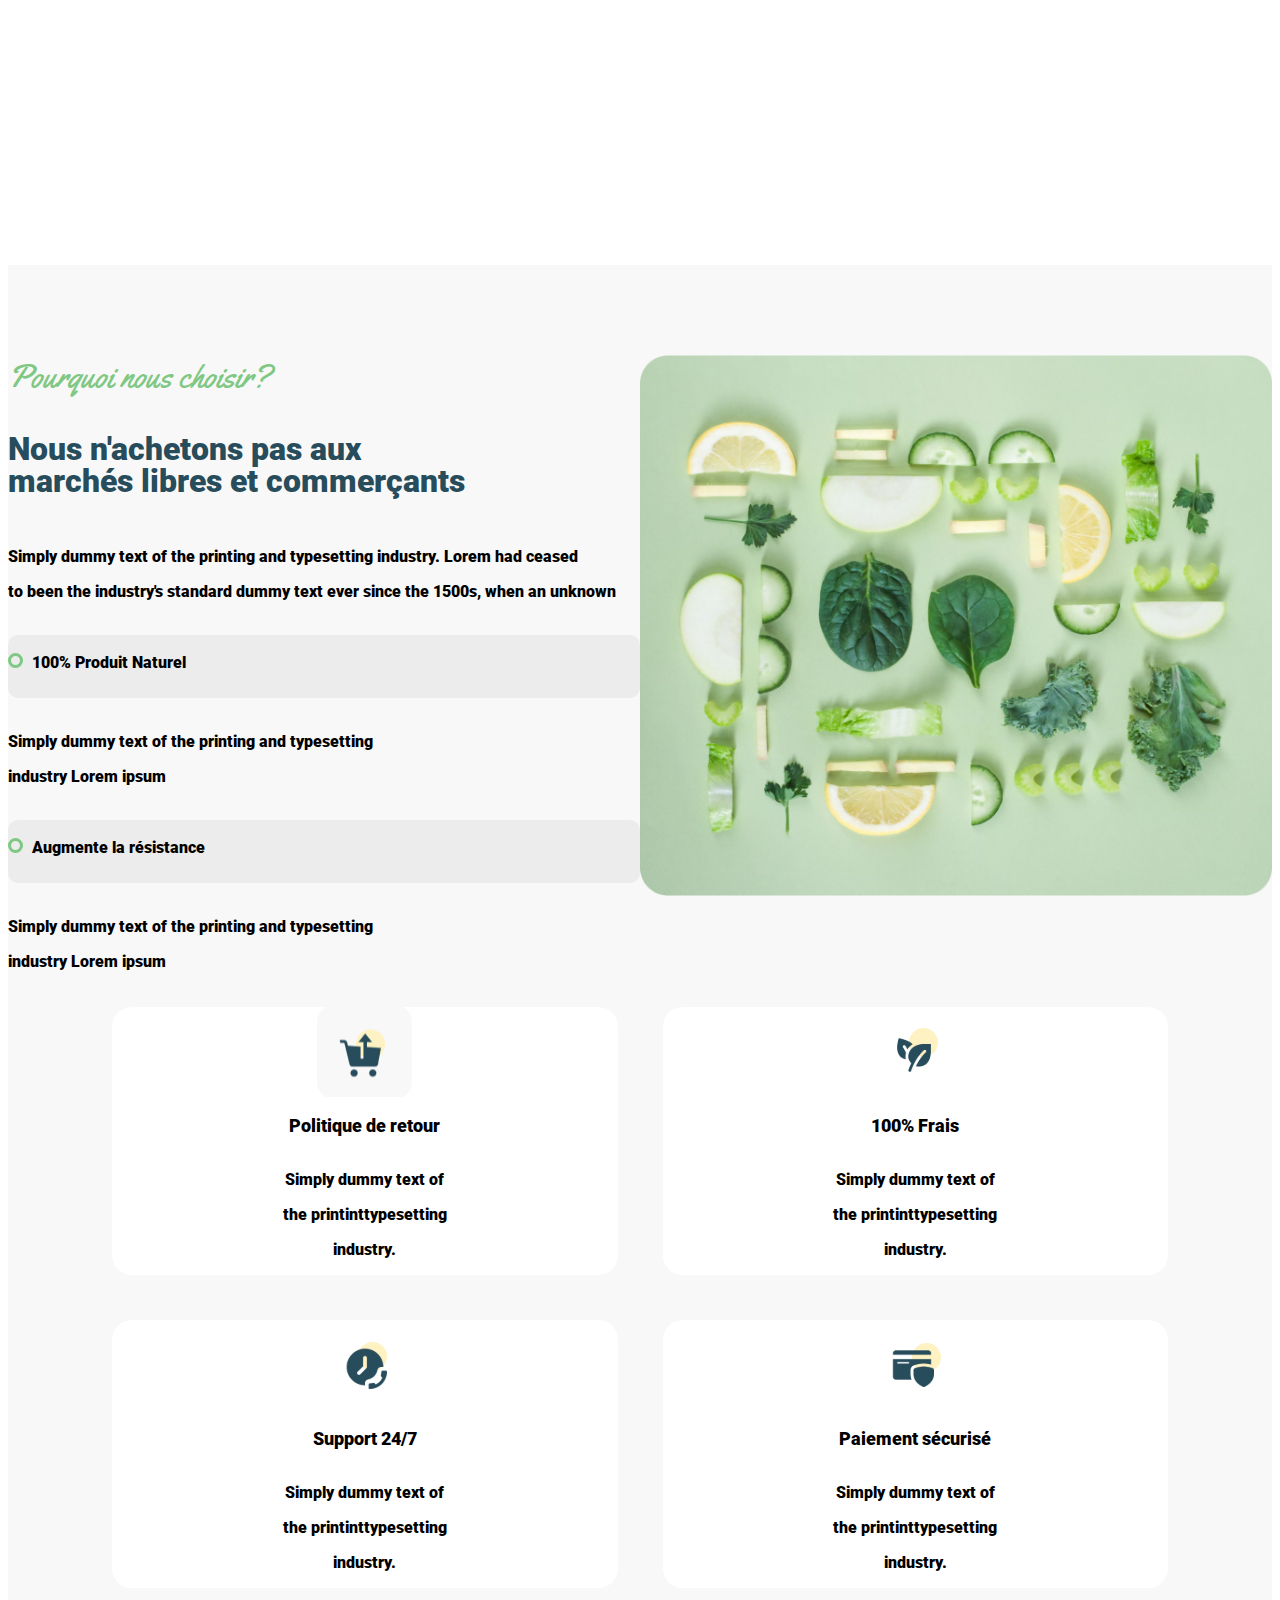
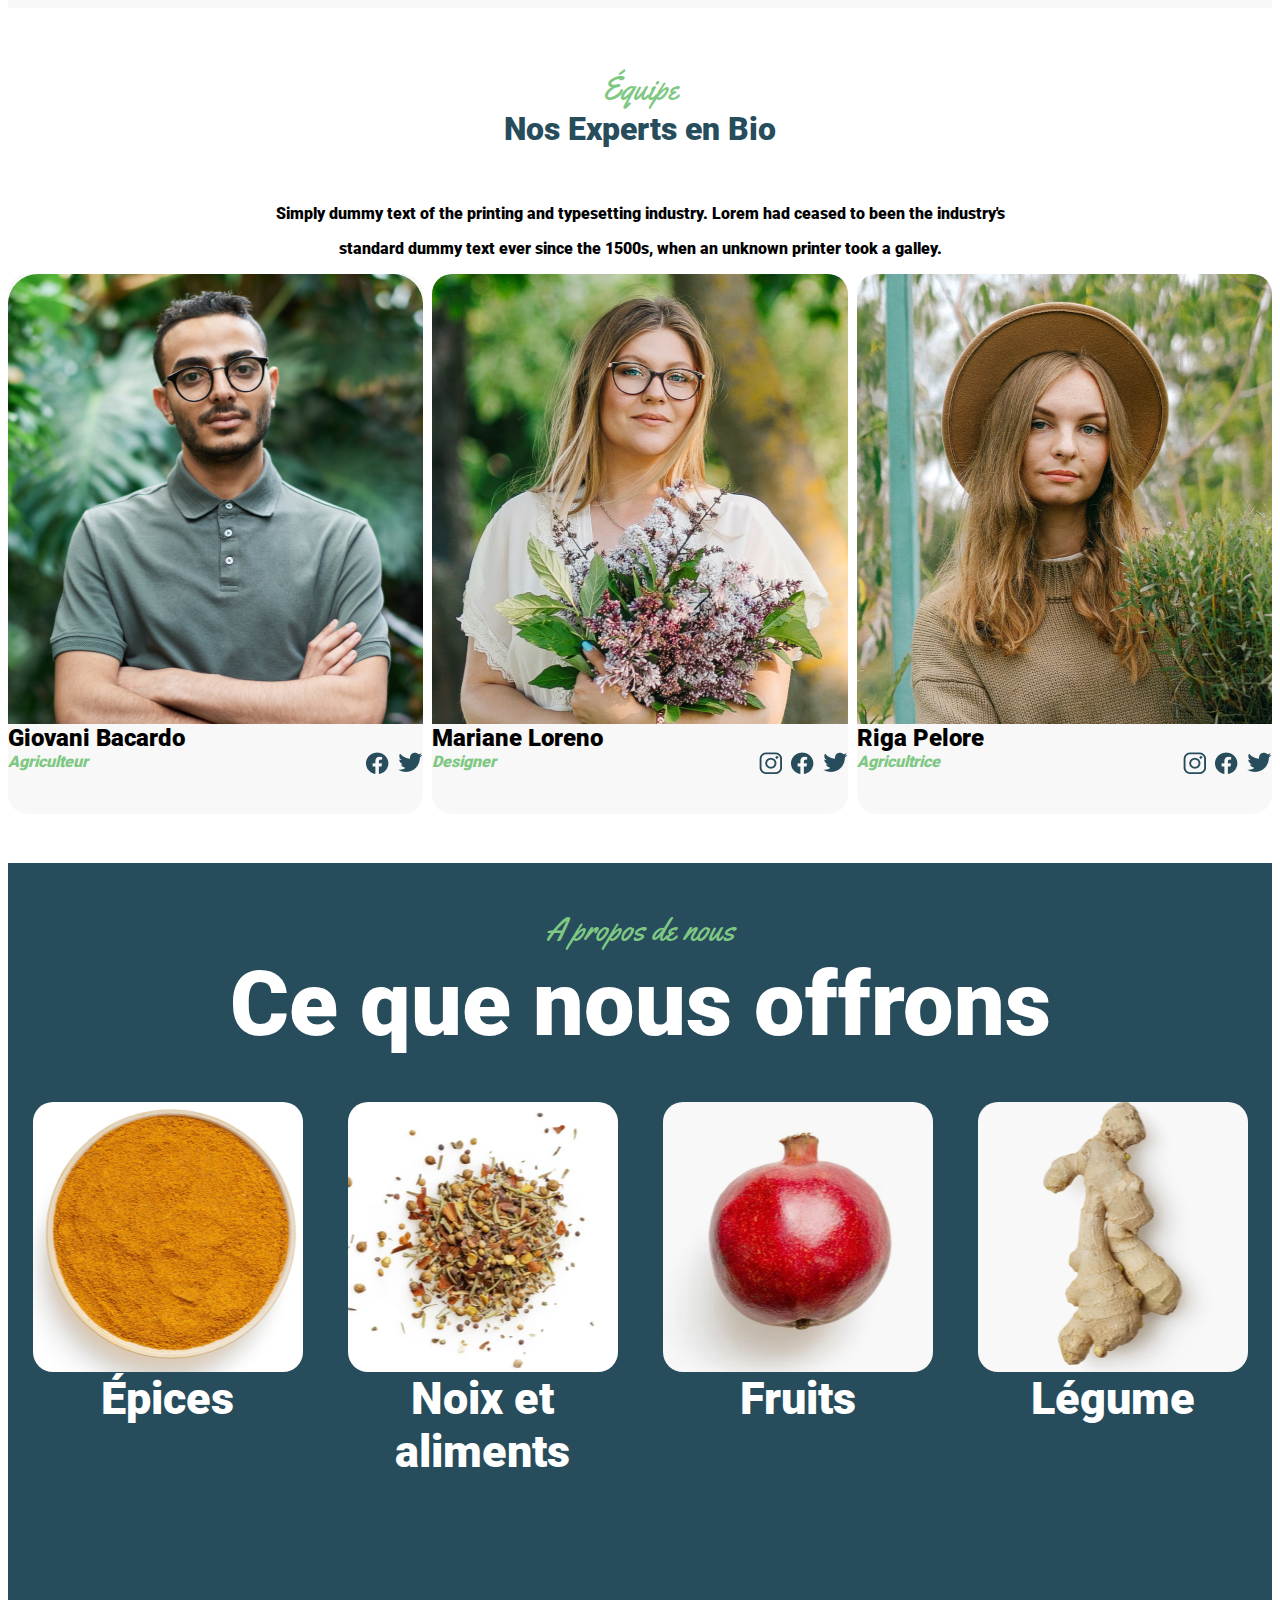
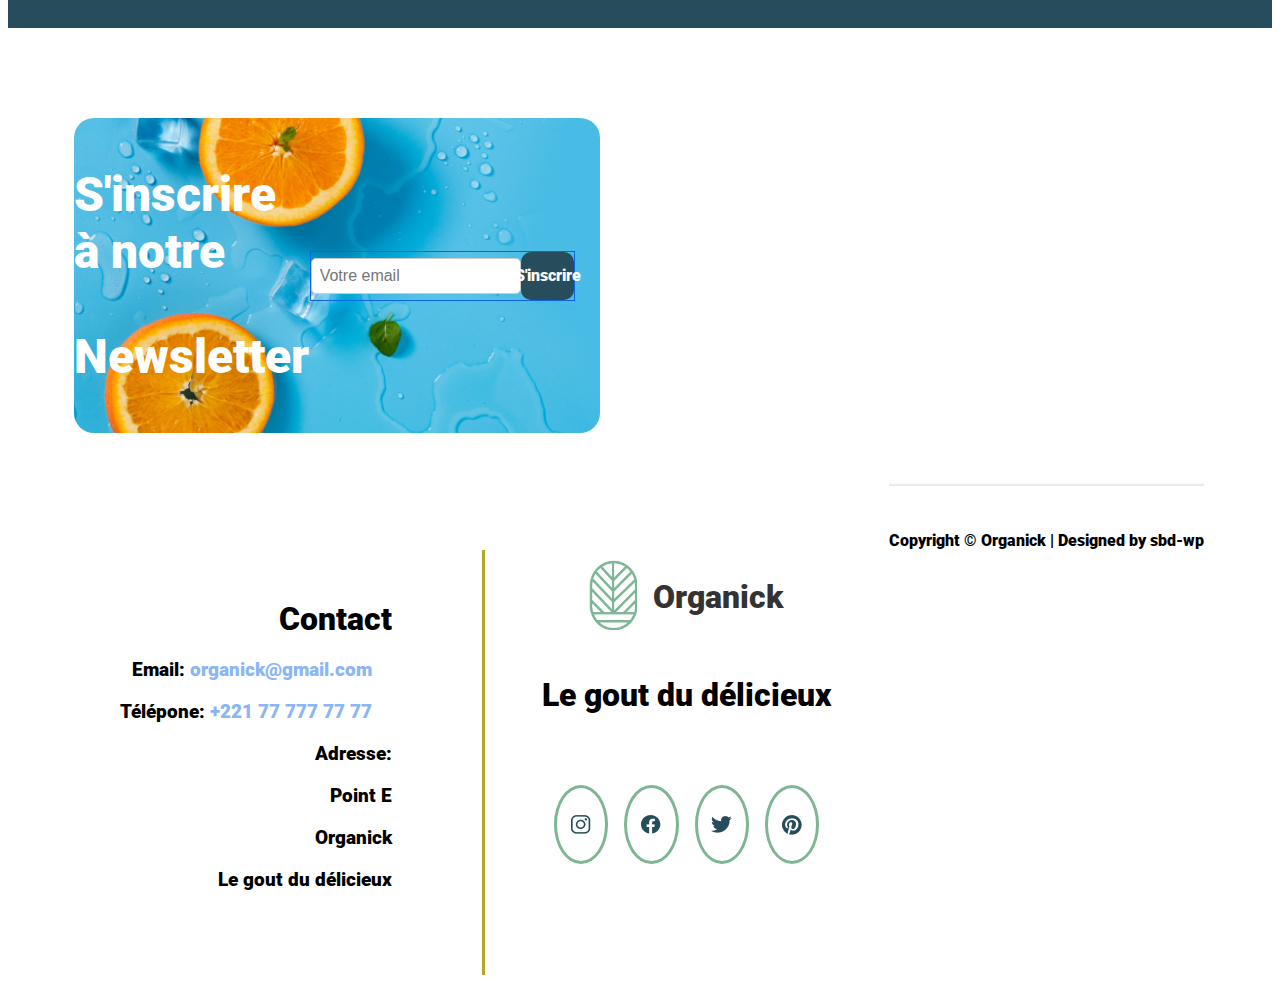
==== commit 92310d6f: "Code amelioration" ====
--- a/Page2.html
+++ b/Page2.html
@@ -6,6 +6,7 @@
     <link rel="stylesheet" href="Page2.css">
     <link rel="stylesheet" href="Page1.css">
     <link rel="stylesheet" href="ResponsiveP2.css">
+    <link rel="stylesheet" href="ResponsiveP1.css">
 </head>
 <body>
     <div class="conteneur-principal">
@@ -59,7 +60,7 @@
                 <a href="Page5.html">
                     <div class="boutonP1-bis">
                             <div class="texte-boutonP1-bis-ligne2P2-ligne2P2">A propos</div>
-                            <img src="Images2/Aerrow.png" width="19" height="19" border="1">
+                            <img src="Images2/Aerrow.png" width="19" height="19">
                     </div>
                 </a>
             </div>
@@ -245,8 +246,7 @@
             </div>
         </div>
 
-
-        <div class="ligne7">
+       <div class="ligne7">
           <div class="bloc-image-ligne7">
             <div class="texte-image-ligne7">
               <p>S'inscrire à notre</p>
@@ -280,12 +280,14 @@
                     <a target="_blank" href="https://www.Facebook.com/accounts/login/"><div class="cercle-footer-Fb"></div></a>
                     <a target="_blank" href="https://www.Twitter.com/accounts/login/"><div class="cercle-footer-Twitter"></div></a>
                     <a target="_blank" href="https://www.Pinterest.com/accounts/login/"><div class="cercle-footer-Pinterest"></div></a>
-            </div>
-        </div>
+                </div>
+            </div>
+
         </div>
         <div class="pied-footer">
-                    Copyright © Organick | Designed by sbd-wp
-                </div>
+            Copyright © Organick | Designed by sbd-wp
+        </div>
+
     </div>
 </body>
 </html>--- a/Page2.css
+++ b/Page2.css
@@ -42,14 +42,14 @@
     justify-content: center;
     gap: 3vw;
     margin-bottom: 10vh;
-    }
-
-.image-ligne2p2{
+}
+
+.image-ligne2p2 {
     width: 50%;
     background-image: url("Images2/2.png");
     background-size: contain;
     background-repeat: no-repeat;
-    }
+}
 
 .contenu-ligne2P2 {
     display: flex;
@@ -57,7 +57,7 @@
     width: 40%;
     margin-top: 6%;
     gap: 3vh;
-    }
+}
 
 .italic-titreP2 {
     font-family: 'yellowtail', sans-serif;
@@ -122,6 +122,7 @@
     display: flex;
     width: 20vh;
     height: 5vh;
+    object-fit: auto;
     border-radius: 16px;
     padding-top: 20px;
     gap: 1vw;
@@ -137,106 +138,109 @@
 
 /*==================================================LIGNE3============================================*/
 
-            .ligne3P2 {
-                display: flex;
-                width: 100%;
-                height: 170vh;
-                flex-direction: column;
-                background: #F9F8F8;
-            }
-
-            .bloc-haut-ligne3P2 {
-                margin-top: 10vh;
-                height: 50%;
-                display: flex;
-                justify-content: center;
-            }
-
-            .gauche-Ligne3P2 {
-                display: flex;
-                flex-direction: column;
-                width: 40%;
-                gap: 2vh;
-            }
-
-            .cadre-ligne3P2 {
-                display: flex;
-                width: 30vh;
-                height: 5vh;
-                background-color: #ECECEC;
-                padding-top: 2vh;
-                border-radius: 10px;
-                gap: 1vh;
-            }
-
-            .cercle-Ligne3P2{
-                height: 1vh;
-                width: 1vh;
-                border-radius: 50%;
-                border: #7FC884 solid;
-            }
-
-            .texte-cadre {
-            }
+.ligne3P2 {
+  display: flex;
+  width: 100%;
+  height: 100%;
+  flex-direction: column;
+  background: #F9F8F8;
+}
+
+.bloc-haut-ligne3P2 {
+  margin-top: 10vh;
+  height: 50%;
+  display: flex;
+  justify-content: center;
+}
+
+.gauche-Ligne3P2 {
+  display: flex;
+  flex-direction: column;
+  width: 100%;
+  gap: 2vh;
+}
+
+.cadre-ligne3P2 {
+  display: flex;
+  width: 50%;
+  height: 5vh;
+  background-color: #ECECEC;
+  padding-top: 2vh;
+  border-radius: 10px;
+  gap: 1vh;
+}
+
+.cercle-Ligne3P2 {
+  height: 1vh;
+  width: 1vh;
+  border-radius: 50%;
+  border: #7FC884 solid;
+}
+
+.texte-cadre {
+}
 
 .droite-Ligne3P2 {
-    background-image: url("Images2/3.png");
-    width: 40%;
-    background-repeat: no-repeat;
-    background-size: contain;
-    background-position: top;
+  background-image: url("Images2/3.png");
+  width: 100%;
+  background-repeat: no-repeat;
+  background-size: contain;
+  background-position: top;
 }
 
 .bloc-bas-ligne3P2 {
-    display: flex;
-    justify-content: center;
-    gap: 5vh;
-    height: 25%;
+  display: flex;
+  flex-flow: row nowrap;
+  justify-content: center;
+  column-gap: 5vh;
+    margin-top: 20px;
+     margin-bottom: 20px;
+  height: 25%;
 }
 
 .cadre-icone-ligne3P2 {
-    display: flex;
-    flex-direction: column;
-    gap: 2vh;
-    border-radius: 20px;
-    height: 80%;
-    width: 30vh;
-    background-color: white;
-    justify-content: center;
-    text-align: center;
+  display: flex;
+  flex-direction: column;
+  gap: 2vh;
+  border-radius: 20px;
+  height: 80%;
+  width: 30%;
+  background-color: white;
+  justify-content: center;
+  text-align: center;
 }
 
 .icone1-Ligne3 {
-    height: 10vh;
-    background-image: url("Images2/Icone(1).png");
-    background-position: center;
-    background-repeat: no-repeat;
+  height: 10vh;
+  background-image: url("Images2/Icone(1).png");
+  background-position: center;
+  background-repeat: no-repeat;
 }
 
 .icone2-Ligne3 {
-    height: 10vh;
-    background-position: center;
-    background-repeat: no-repeat;
-    background-image: url("Images2/Icone(2).svg");
+  height: 10vh;
+  background-position: center;
+  background-repeat: no-repeat;
+  background-image: url("Images2/Icone(2).svg");
 }
 
 .icone3-Ligne3 {
-    height: 10vh;
-    background-position: center;
-    background-repeat: no-repeat;
-    background-image: url("Images2/Icone(3).svg");
+  height: 10vh;
+  background-position: center;
+  background-repeat: no-repeat;
+  background-image: url("Images2/Icone(3).svg");
 }
 
 .icone4-Ligne3 {
-    height: 10vh;
-    background-position: center;
-    background-repeat: no-repeat;
-    background-image: url("Images2/Icone (4).svg");
+  height: 10vh;
+  background-position: center;
+  background-repeat: no-repeat;
+  background-image: url("Images2/Icone (4).svg");
 }
 
 .texte-icone-ligne3P2 {
-    font-weight: 600;
-    font-size: 2vh;
+  font-weight: 600;
+  font-size: 2vh;
 }
 
 /*==========================================================LIGNE4==================================================================*/
@@ -414,3 +418,4 @@
     color: white;
     font-size: 5vh;
 }
+
--- a/Page1.css
+++ b/Page1.css
@@ -11,32 +11,29 @@
     font-family: 'OpenSans';
     src: url("OpenSans-VariableFont_wdth,wght.ttf") format('truetype');
 }
-body {
-}
-
-.conteneur-principal{
-    display: block;
-    font-family: Roboto, monospace;
-    flex-wrap: wrap;
+
+.conteneur-principal {
+  display: flex;
+  flex-wrap: wrap;
+  font-family: 'Roboto', monospace;
 }
 
 /*Barre de Menu*/
-.en-tete{
-    display: flex;
-    width: 80%;
-    height: auto;
-    margin: auto;
-    padding-top: 5vh;
+.en-tete {
+  display: flex;
+  width: 80%;
+  margin: auto;
+  padding-top: 5vh;
 }
 
 .Menu {
-    display: flex;
-    flex: 1;
-    text-align: center;
-    justify-content: space-around;
-    padding: 17px 17px;
-    font-size: 1vw;
-    color: #274C5B;
+  display: flex;
+  flex: 1;
+  text-align: center;
+  justify-content: space-around;
+  padding: 17px 17px;
+  font-size: 1.5vw;
+  color: #274C5B;
 }
 
 .menu a {
@@ -45,28 +42,28 @@
   color: #000;
 }
 
-
-.logo{
-    flex: 2;
-    display: flex;
-    margin: auto;
-    justify-content: normal;
-    gap: 0.5vw;
-}
-
-.nom{
-    font-size: 40px;
-    color: #274C5B;
-    margin-top: auto;
-    font-weight: 600;
-    margin-bottom: auto;
-    font-family: 'Roboto' sans-serif;
-}
+.logo {
+  flex: 2;
+  display: flex;
+  margin: auto;
+  justify-content: normal;
+  gap: 0.5vw;
+}
+
+.nom {
+  font-size: 40px;
+  color: #274C5B;
+  font-weight: 600;
+  font-family: 'Roboto', sans-serif;
+  margin-top: auto;
+  margin-bottom: auto;
+}
+
 
 
 /*=======================================Ligne1=======================================*/
 
-.ligne1{
+.ligne1 {
     width: 100%;
     height: 898px;
     top: 204px;
@@ -74,7 +71,7 @@
     background-color: #F9F8F8;
 }
 
-.banniere{
+.banniere {
     width: 100%;
     height: 100%;
     background-image: url("Images1/Group 18.png");
@@ -83,27 +80,28 @@
     background-size: cover;
 }
 
-.contenu-ligne1{
-    display: block;
+.contenu-ligne1 {
+    display: flex;
+    flex-direction: column;
+    gap: 10px;
     width: 30vw;
     height: auto;
     margin-top: 20vh;
     margin-left: 14vw;
     justify-content: left;
-    float: left;
-}
-
-.texte1-ligne1{
-    font-family:'yellowtail',sans-serif;
+}
+
+.texte1-ligne1 {
+    font-family: 'yellowtail', sans-serif;
     color: #68A47F;
-    font-size: 5vh;
-}
-
-.texte2-ligne1{
+    font-size: 4vh;
+}
+
+.texte2-ligne1 {
     font-family: 'Roboto', monospace;
     font-style: normal;
     color: #274C5B;
-    font-size: 6vw;
+    font-size: 4vw;
 }
 
 .boutonP1 {
@@ -111,81 +109,86 @@
     width: 20vh;
     height: 5vh;
     border-radius: 16px;
-    padding-top: 20px;
+    padding: 10px;
     gap: 1vw;
     background-color: #B4A42C;
     justify-content: center;
-    }
+}
 
 .texte-boutonP1-ligne2P2 {
-    font-size: large;
+    font-size: 1.5vh;
     color: white;
     font-weight: 800;
-    }
+}
+
 
 
 
 /*==============================================================Ligne2==========================================================*/
 
-.ligne2{
+.ligne2 {
     display: flex;
     width: 100%;
-    height: 367;
-    margin-top:50px;
-    justify-content: center;
-}
-
-.bloc1-ligne2{
+    height: 367px;
+    margin-top: 50px;
+    justify-content: center;
+}
+
+.bloc1-ligne2 {
     border-radius: 15px;
     width: 40vw;
     height: 40vh;
     background-image: url("Images1/Image.jpg");
     background-size: cover;
     margin-right: 10px;
-    justify-content: start;
-}
-
-.bloc2-ligne2{
+    background-position: center;
+    display: flex;
+    justify-content: center;
+    align-items: center;
+}
+
+.bloc2-ligne2 {
     border-radius: 15px;
     width: 40vw;
-    height: 367;
+    height: 40vh;
     background-image: url("Images1/Image (1).png");
     background-size: cover;
     margin-left: 10px;
-    justify-content: start;
-}
-
-.contenu-ligne2{
-    display: block;
+    background-position: center;
+    display: flex;
+    justify-content: center;
+    align-items: center;
+}
+
+.contenu-ligne2 {
     width: 30vw;
     margin-top: 10vh;
     margin-left: 2vw;
     justify-content: left;
-    float: right;
-}
-
-.texte1g-ligne2{
-    font-family: 'yellowtail',sans-serif;
+}
+
+.texte1g-ligne2 {
+    font-family: 'yellowtail', sans-serif;
     color: white;
-    font-size: xx-large;
-}
-
-.texte2g-ligne2{
-    font-family: 'OpenSans',sans-serif;
+    font-size: 3.5vh;
+}
+
+.texte2g-ligne2 {
+    font-family: 'OpenSans', sans-serif;
     color: white;
-    font-size: 3vw;
-}
-
-.texte1d-ligne2{
-    font-family: 'yellowtail',sans-serif;
+    font-size: 2vw;
+}
+
+.texte1d-ligne2 {
+    font-family: 'yellowtail', sans-serif;
     color: #68A47F;
-    font-size: xx-large;
-}
-
-.texte2d-ligne2{
-    font-family: 'OpenSans',sans-serif;
-    color: #274C5B;
-    font-size: 3vw;
+    font-size: 3.5vh;
+}
+
+.texte2d-ligne2 {
+    font-family: 'OpenSans', sans-serif;
+    color: #274C5B;
+    font-size: 2vw;
 }
 
 
--- a/ResponsiveP2.css
+++ b/ResponsiveP2.css
@@ -29,169 +29,168 @@
 
 /*===================Ligne2=======================*/
 
-@media screen and (max-width: 600px){
+@media (max-width: 768px) {
     .ligne2P2 {
-    display: flex;
-    width: 98%;
-    height: 50vh;
-    margin-top: 20vh;
-    justify-content: center;
-    gap: 3vw;
-    margin-bottom: 10vh;
-    }
-
-    .bloc-bas-ligne3P2 {
-    display: flex;
-        flex-wrap: wrap;
-    justify-content: center;
-    gap: 5vh;
-    height: 25%;
-}
-
-    .grand-titreP2{
-        font-size: 10px;
-    }
-
-    .texteP2 {
-    font-size: 7px;
-    }
-
-    .image-ligne2p2{
-    width: 50%;
-    background-image: url("Images2/2.png");
-    background-size: contain;
-    background-repeat: no-repeat;
-    }
-
+        flex-direction: column;
+    }
+
+    .image-ligne2p2 {
+        width: 100%;
+        height: 50vh;
+    }
+
+    .contenu-ligne2P2 {
+        width: 100%;
+        margin-top: 2%;
+    }
+}
+
+@media (max-width: 480px) {
+    .ligne-icone {
+        width: 100%;
+    }
+
+    .icone1-ligne2P2,
+    .icone2-ligne2P2 {
+        width: 20%;
+        height: 10vh;
+    }
 
     .texte2P2 {
-    display: block;
-    color: #274C5B;
-    font-size: 10px;
-    line-height: 0;
-    font-weight: 600;
-}
-}
-
-@media screen and (min-width: 600px) and (max-width: 1200px) {
-    .grand-titreP2 {
-        font-size: 10px;
-    }
-
-    .texteP2 {
-        font-size: medium;
+        font-size: 1.5rem;
+    }
+
+    .boutonP2 {
+        width: 80%;
+    }
+}
+
+
+@media (min-width: 768px) and (max-width: 1024px) {
+    .ligne-icone {
+        width: 50%;
+    }
+
+    .icone1-ligne2P2,
+    .icone2-ligne2P2 {
+        width: 30%;
+        height: 10vh;
     }
 
     .texte2P2 {
-        display: block;
-        color: #274C5B;
-        font-size: 10px;
-        line-height: 0;
-        font-weight: 600;
-    }
+        font-size: 2rem;
+    }
+
+    .boutonP2 {
+        width: 40%;
+    }
+}
+
 
     /*===================Ligne3=======================*/
-    @media screen and (max-width: 768px) {
-        .ligne3P2 {
-            display: flex;
-            width: 100%;
-            height: 150vh;
-            flex-direction: column;
-            background: #F9F8F8;
-        }
-
-            .bloc-haut-ligne3P2 {
-                margin-top: 10vh;
-                height: 50%;
-                display: flex;
-                justify-content: center;
-            }
-
-            .gauche-Ligne3P2 {
-                display: flex;
-                flex-direction: column;
-                width: 40%;
-                gap: 2vh;
-            }
-
-            .cadre-ligne3P2 {
-                display: flex;
-                width: 30vh;
-                height: 5vh;
-                background-color: #ECECEC;
-                padding-top: 2vh;
-                border-radius: 10px;
-                gap: 1vh;
-            }
-
-            .cercle-Ligne3P2{
-                height: 1vh;
-                width: 1vh;
-                border-radius: 50%;
-                border: #7FC884 solid;
-            }
-
-            .texte-cadre {
-            }
-
-
-
-        .bloc-bas-ligne3P2 {
-            display: flex;
-            justify-content: center;
-            height: 50%;
-            border: salmon solid;
-        }
-
-        .cadre-icone-ligne3P2 {
-            display: flex;
-            flex-wrap: wrap;
-            gap: 1vh;
-            border-radius: 20px;
-            height: 10vh;
-            width: 10vh;
-            background-color: white;
-            justify-content: center;
-            text-align: center;
-            border: black solid;
-        }
-
-        .icone1-Ligne3 {
-            height: 1vh;
-            background-image: url("Images2/Icone(1).png");
-            background-position: center;
-            background-size: contain;
-            border: #274C5B solid;
-            background-repeat: no-repeat;
-        }
-
-        .icone2-Ligne3 {
-            height: 1vh;
-            background-position: center;
-            background-repeat: no-repeat;
-            background-image: url("Images2/Icone(2).svg");
-        }
-
-        .icone3-Ligne3 {
-            height: 1vh;
-            background-position: center;
-            background-repeat: no-repeat;
-            background-size: contain;
-            background-image: url("Images2/Icone(3).svg");
-        }
-
-        .icone4-Ligne3 {
-            height: 5vh;
-            background-position: center;
-            background-repeat: no-repeat;
-            background-image: url("Images2/Icone (4).svg");
-        }
-
-        .texte-icone-ligne3P2 {
-            font-weight: 300;
-            font-size: 0.6vh;
-        }
-    }
+    .ligne3P2 {
+  display: flex;
+  width: 100%;
+  height: 100%;
+  flex-direction: column;
+  background: #F9F8F8;
+}
+
+.bloc-haut-ligne3P2 {
+  margin-top: 10vh;
+  height: 50%;
+  display: flex;
+  justify-content: center;
+}
+
+.gauche-Ligne3P2 {
+  display: flex;
+  flex-direction: column;
+  width: 100%;
+  gap: 2vh;
+}
+
+.cadre-ligne3P2 {
+  display: flex;
+  width: 100%;
+  height: 5vh;
+  background-color: #ECECEC;
+  padding-top: 2vh;
+  border-radius: 10px;
+  gap: 1vh;
+}
+
+.cercle-Ligne3P2 {
+  height: 1vh;
+  width: 1vh;
+  border-radius: 50%;
+  border: #7FC884 solid;
+}
+
+.texte-cadre {
+}
+
+.droite-Ligne3P2 {
+  background-image: url("Images2/3.png");
+  width: 100%;
+  background-repeat: no-repeat;
+  background-size: contain;
+  background-position: top;
+}
+
+.bloc-bas-ligne3P2 {
+  display: flex;
+  flex-flow: row wrap;
+  justify-content: center;
+  gap: 5vh;
+  height: 25%;
+}
+
+.cadre-icone-ligne3P2 {
+  display: flex;
+  flex-direction: column;
+  gap: 2vh;
+  border-radius: 20px;
+  height: 80%;
+  width: 40%;
+  background-color: white;
+  justify-content: center;
+  text-align: center;
+}
+
+.icone1-Ligne3 {
+  height: 10vh;
+  background-image: url("Images2/Icone(1).png");
+  background-position: center;
+  background-repeat: no-repeat;
+}
+
+.icone2-Ligne3 {
+  height: 10vh;
+  background-position: center;
+  background-repeat: no-repeat;
+  background-image: url("Images2/Icone(2).svg");
+}
+
+.icone3-Ligne3 {
+  height: 10vh;
+  background-position: center;
+  background-repeat: no-repeat;
+  background-image: url("Images2/Icone(3).svg");
+}
+
+.icone4-Ligne3 {
+  height: 10vh;
+  background-position: center;
+  background-repeat: no-repeat;
+  background-image: url("Images2/Icone (4).svg");
+}
+
+.texte-icone-ligne3P2 {
+  font-weight: 600;
+  font-size: 2vh;
+}
+
 
 
     /*==========================================================LIGNE4==================================================================*/
@@ -289,7 +288,7 @@
         }
     }
 
-    @media screen (max-width: 600px) {
+    @media screen and (max-width: 600px) {
         .Produits {
             height: 10vh;
             display: flex;
@@ -375,101 +374,7 @@
 
 
 
-    /*=====================Foot===================*/
-    @media screen and (max-width: 768px) {
-        .texte-image-ligne7 {
-            width: 40%;
-            display: block;
-            font-size: xx-large;
-            align-items: center;
-            justify-content: center;
-            color: white;
-            font-weight: bolder;
-        }
-
-
-    }
-
-
-
-@media screen and (min-width: 300px) and (max-width: 900px){
-
-    .gauche-footer {
-      margin-top: 50px;
-      text-align: right;
-      width: 30vw;
-      height: 40vh;
-    padding-right: 5vw;
-}
-
-.gauche-footer h2 {
-      font-size: 1rem;
-      font-weight: bold;
-      margin-bottom: 20px;
-}
-
-.gauche-footer p {
-      font-size: 0.7rem;
-      margin-bottom: 10px;
-}
-
-.droite-footer {
-    display: flex;
-    flex-direction: column;
-    margin-top: 3vh;
-    width: 30vw;
-    height: auto;
-    padding: 25px;
-    border-left: #B4A42C solid;
-}
-
-.bloc-logo-footer {
-    display: flex;
-    width: 30vw;
-    height: 10vh;
-    gap: 1rem;
-    justify-content: center;
-
-}
-
-
-.texte1-droite-footer {
-    font-size: large;
-
-}
-
-.texte2-droite-footer {
-    font-size: x-large;
-}
-
-.cercle-footer-Insta {
-    width: 2vw;
-    height: 2vh;
-}
-
-.cercle-footer-Fb {
-    width: 2vw;
-    height: 2vh;
-}
-
-.cercle-footer-Twitter {
-    width: 2vw;
-    height: 2vh;
-}
-
-.cercle-footer-Pinterest {
-    width: 2vw;
-    height: 2vh;
-}
-
-.bloc-icone-droite-footer{
-    display: flex;
-    width: 30vw;
-    height: 20vh;
-    justify-content: center;
-    gap: 1rem;
-    padding-top: 5vh;
-}
-
-}
-}+
+
+
+
--- a/ResponsiveP1.css
+++ b/ResponsiveP1.css
@@ -0,0 +1,566 @@
+
+/*=====================HEADER===================*/
+@media screen and (min-width: 300px) and (max-width: 900px){
+    .en-tete {
+    flex-direction: column;
+    }
+
+  .logo {
+    font-size: 10px;
+    color: #000;
+  }
+
+  .nom{
+    font-size: 40px;
+    color: #274C5B;
+    margin-top: auto;
+    margin-bottom: auto;
+    font-family: Roboto sans-serif;
+}
+
+
+  .menu {
+    flex-direction: column;
+      font-size: 5vh;
+  }
+
+  .menu a {
+    margin-bottom: 10px;
+  }
+}
+
+/*=====================lIGNE1===================*/
+
+@media screen and (min-width: 300px) and (max-width: 900px){
+
+
+
+    .button {
+            height: 5vh;
+            width: 25vh;
+            padding: 15px 20px;
+            background-color: #B4A42C;
+            background-image: url("Images1/Aerrow.png");
+            background-size: contain;
+            background-position: right;
+            background-repeat: no-repeat;
+            color: white;
+            border: none;
+            border-radius: 15px;
+            cursor: pointer;
+            margin-top: 3vh;
+            font-size: 4vh;
+            font-weight: 500;
+            text-align: left;
+        }
+    .contenu-ligne1{
+        display: block;
+        width: 30vw;
+        height: auto;
+        margin-left: 14vw;
+        justify-content: left;
+        float: left;
+        }
+
+    .texte1-ligne1{
+        font-style: italic;
+        color: #68A47F;
+        font-size: xxx-large;
+    }
+
+    .texte2-ligne1{
+        font-style: normal;
+        color: #274C5B;
+        font-size: 6vw;
+    }
+
+
+}
+
+/*=====================lIGNE2===================*/
+
+@media screen and (max-width: 900px) {
+
+.ligne2{
+    display: flex;
+    width: 100%;
+    height: 20vh;
+    margin-top:50px;
+    justify-content: center;
+}
+
+.bloc1-ligne2{
+    border-radius: 15px;
+    width: 40vw;
+    height: 18vh;
+    background-image: url("Images1/Image.jpg");
+    background-size: cover;
+    background-repeat: no-repeat;
+    background-position: center;
+    margin-right: 10px;
+    justify-content: start;
+}
+
+.bloc2-ligne2{
+    border-radius: 15px;
+    width: 40vw;
+    height: 18vh;
+    background-image: url("Images1/Image (1).png");
+    background-size: cover;
+    background-repeat: no-repeat;
+    background-position: center;
+    margin-left: 10px;
+    justify-content: start;
+}
+
+.contenu-ligne2{
+    display: block;
+    width: 30vw;
+    margin-left: 2vw;
+    justify-content: left;
+    float: right;
+}
+
+.texte1g-ligne2{
+    font-style: italic;
+    color: white;
+    font-size: x-large;
+}
+
+.texte2g-ligne2{
+    font-style: normal;
+    color: white;
+    font-size: 1vw;
+}
+
+.texte1d-ligne2{
+    font-style: italic;
+    color: #68A47F;
+    font-size: x-large;
+}
+
+.texte2d-ligne2{
+    font-style: normal;
+    color: #274C5B;
+    font-size: 1vw;
+}
+}
+
+
+@media screen and (min-width: 300px) and (max-width: 768px){
+
+}
+
+/*=====================lIGNE3===================*/
+
+@media screen and  (min-width: 300px) and (max-width: 900px) {
+        .ligne3{
+            display: block;
+            height: 400px;
+            background-image: url("Images1/Photo.png");
+            background-size: contain;
+            background-repeat: no-repeat;
+            opacity: 80%;
+        }
+        .image-ligne3{
+        display: none;
+        }
+
+        .contenu-ligne3{
+        display: block;
+        justify-content: center;
+        }
+
+        .texte1-ligne3{
+            font-style: italic;
+            color: #F5F6F7;
+            font-size: large;
+            font-weight: 500;
+
+        }
+
+        .texte2-ligne3{
+            color: #7FC884;
+            font-size: 2vw;
+            font-family: Roboto sans-serif;
+            font-weight: 500;
+
+        }
+
+        .texte3-ligne3{
+            color: #274C5B;
+            font-size: small;
+            font-weight: 500;
+
+        }
+
+        .alignement-ligne3{
+            display: flex;
+            margin-top: 15px;
+            align-content: start;
+            gap: 0.5vw;
+            font-weight: 500;
+            border: black solid;
+
+        }
+
+        .bloc-text-alignement-ligne3{
+            display: block;
+        }
+
+        .texte1-alignement-ligne3{
+            color: black;
+            font-size: 2vw;
+        }
+
+        .texte2-alignement-ligne3{
+            color: black;
+        }
+
+        .bouton-image-ligne3{
+            display: inline-block;
+            padding: 10px 20px;
+            font-size: 16px;
+            font-weight: bold;
+            border-radius: 5px;
+            width: 10vw;
+            transition: all 0.3s ease;
+            height: 3vh;
+            background-image: url("Images1/Button (1).png");
+            background-size: contain;
+            background-repeat: no-repeat;
+
+        .bouton-text-ligne3-text {
+              display: block;
+              text-align: center;
+              line-height: 20px;
+            }
+        }
+        }
+
+/*=====================lIGNE4===================*/
+
+@media screen and (min-width: 300px) and (max-width: 600px) {
+
+    .ligne4{
+    display: flex;
+    width: fill;
+    height: 100vh;
+    margin-top: 100px;
+        margin-bottom: 20vh;
+}
+    .contenu-ligne5{
+    width: 53%;
+    height: 85%;
+    background: white;
+    display: flex;
+    flex-direction: column;
+    border-radius: 5%;
+    padding-top: 20px;
+    gap: 2px;
+    justify-content: start;
+    padding-left: 30px;
+}
+
+    .image-gauche-ligne4{
+    height: 100vh;
+        width: 30%;
+    background-image:url("Images1/Photo (5).png") ;
+    background-size: cover;
+}
+    .bloc-centre-ligne4{
+        width: 30%;
+    display: flex;
+    flex-direction: column;
+    height: 100%;
+    justify-content: space-around;
+    background-color: white;
+    border-image-source: url("Images1/Line.png");
+    border-bottom: solid;
+}
+
+    .image-droite-ligne4{
+        display: none;
+
+    }
+
+.texte1-ligne5{
+    color: #7FC884;
+    font-size-adjust: auto;
+    text-align: left;
+    font-size: large;
+    }
+
+.texte2-ligne5{
+    color: #274C5B;
+    text-align: left;
+    font-size: small;
+}
+
+.texte3-ligne5{
+    color: #7FC884;
+    font-style: italic;
+    font-size-adjust: auto;
+    text-align: left;
+    font-size: medium;
+}
+
+.texte4-ligne5{
+    color: #274C5B;
+    font-style: normal;
+    font-size-adjust: auto;
+    text-align: left;
+    font-size: large;
+    line-height: 1vh;
+}
+}
+
+.bas-ligne4{
+    display: flex;
+    align-content: center;
+    flex-wrap: wrap;
+}
+
+.cercle-ligne4 {
+    display: flex;
+    flex-wrap: wrap;
+    width: 70px;
+    height: 70px;
+    background: #F1F1F1;
+    border-radius: 50%;
+    border: 3px #7EB693 solid;
+    justify-content: center;
+    text-align: center;
+    background-clip: content-box;
+    margin: auto;
+}
+
+.texte1-cercle-ligne4{
+    font-size: x-large;
+    color: #274C5B;
+    font-size-adjust: auto;
+    justify-content: center;
+    flex-wrap: wrap;
+}
+
+.texte2-cercle-ligne4{
+    color: #274C5B;
+    font-size: 12px;
+    flex-wrap: wrap;
+}
+
+
+/*=====================================================Ligne5=========================================================*/
+
+@media screen and (min-width: 300px) and (max-width: 900px){
+
+
+    .ligne5{
+        display: flex;
+        width: 100%;
+        height: 70vh;
+        margin-top: 100px;
+        background-image: url("Images1/Photo-4.jpg");
+        background-size: 50% 100%;
+        background-repeat: no-repeat;
+        padding-top: 10vh;
+        justify-content: right;
+    }
+
+    .contenu-ligne5{
+        width: 53%;
+        height: 85%;
+        background: white;
+        display: flex;
+        flex-direction: column;
+        border-radius: 5%;
+        padding-top: 20px;
+        gap: 2px;
+        justify-content: start;
+        padding-left: 30px;
+    }
+
+    .texte1-ligne5{
+        color: #7FC884;
+        font-size-adjust: auto;
+        text-align: left;
+        font-size: 12px;
+        }
+
+    .texte2-ligne5{
+        color: #274C5B;
+        text-align: left;
+        font-size: 10px;
+    }
+
+    .texte3-ligne5{
+        color: #7FC884;
+        font-style: italic;
+        font-size-adjust: auto;
+        text-align: left;
+        font-size: medium;
+    }
+
+    .texte4-ligne5{
+        color: #274C5B;
+        font-style: normal;
+        font-size-adjust: auto;
+        text-align: left;
+        font-size: x-large;
+        line-height: 1vh;
+    }
+
+}
+
+/*=====================================================Ligne6=========================================================*/
+@media screen and (min-width: 300px) and (max-width: 900px){
+
+.ligne6{
+    display: flex;
+    margin-top: 10vh;
+    width: 100%;
+    height: 60vh;
+    background-color: #F1F8F4;
+    justify-content:space-evenly;
+    padding-top: 10vh;
+}
+
+.boite1-ligne6{
+    width: 30%;
+    height: 50vh;
+    background-image: url("Images1/1.png");
+    background-size: contain;
+    background-repeat: no-repeat;
+    background-position: center;
+}
+
+.boite2-ligne6{
+    width: 30%;
+    height: 50vh;
+    background-image: url("Images1/2.png");
+    background-size: contain;
+    background-repeat: no-repeat;
+    background-position: center;
+}
+
+.boite3-ligne6{
+    width: 30%;
+    height: 50vh;
+    background-image: url("Images1/3.png");
+    background-size: contain;
+    background-repeat: no-repeat;
+    background-position: center;
+}
+}
+
+/*=====================lIGNE7===================*/
+
+@media screen and (min-width: 300px) and (max-width: 900px){
+    .texte-image-ligne7 {
+        width: 40%;
+        display: block;
+        font-size: medium;
+        align-items: center;
+        justify-content: center;
+        color: white;
+        font-weight: bolder;
+    }
+
+    .bouton-ligne7 {
+      font-size: 7px;
+        width: 70%;
+}
+
+    input {
+      width: 80%;
+      padding: 0.5rem;
+      font-size: 10px;
+      border-radius: 5px;
+      border: 1px solid #ccc;
+}
+
+
+}
+
+/*=====================footer===================*/
+
+@media screen and (min-width: 300px) and (max-width: 900px){
+
+    .gauche-footer {
+      margin-top: 50px;
+      text-align: right;
+      width: 30vw;
+      height: 40vh;
+    padding-right: 5vw;
+}
+
+.gauche-footer h2 {
+      font-size: 1rem;
+      font-weight: bold;
+      margin-bottom: 20px;
+}
+
+.gauche-footer p {
+      font-size: 0.7rem;
+      margin-bottom: 10px;
+}
+
+.droite-footer {
+    display: flex;
+    flex-direction: column;
+    margin-top: 3vh;
+    width: 30vw;
+    height: auto;
+    padding: 25px;
+    border-left: #B4A42C solid;
+}
+
+.bloc-logo-footer {
+    display: flex;
+    width: 30vw;
+    height: 10vh;
+    gap: 1rem;
+    justify-content: center;
+
+}
+
+
+.texte1-droite-footer {
+    font-size: large;
+
+}
+
+.texte2-droite-footer {
+    font-size: x-large;
+}
+
+.cercle-footer-Insta {
+    width: 2vw;
+    height: 2vh;
+}
+
+.cercle-footer-Fb {
+    width: 2vw;
+    height: 2vh;
+}
+
+.cercle-footer-Twitter {
+    width: 2vw;
+    height: 2vh;
+}
+
+.cercle-footer-Pinterest {
+    width: 2vw;
+    height: 2vh;
+}
+
+.bloc-icone-droite-footer{
+    display: flex;
+    width: 30vw;
+    height: 20vh;
+    justify-content: center;
+    gap: 1rem;
+    padding-top: 5vh;
+}
+
+}
